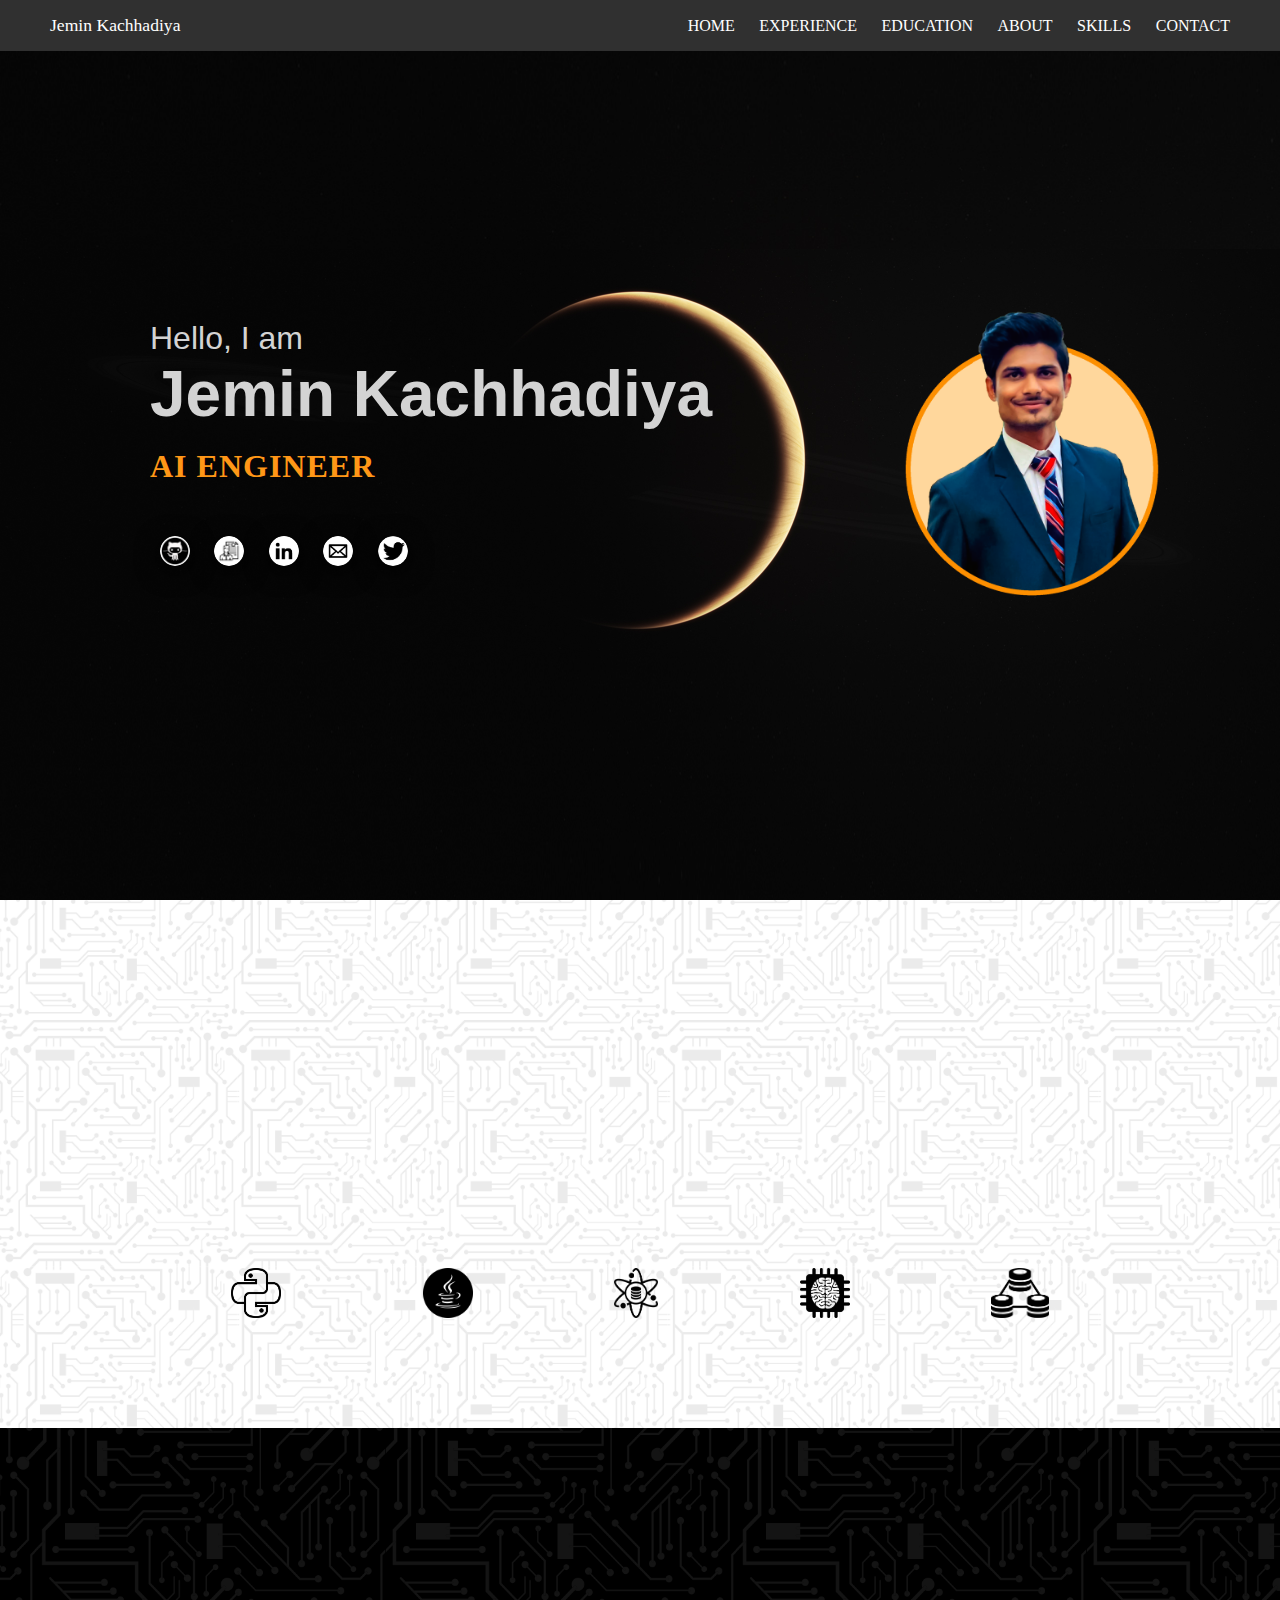
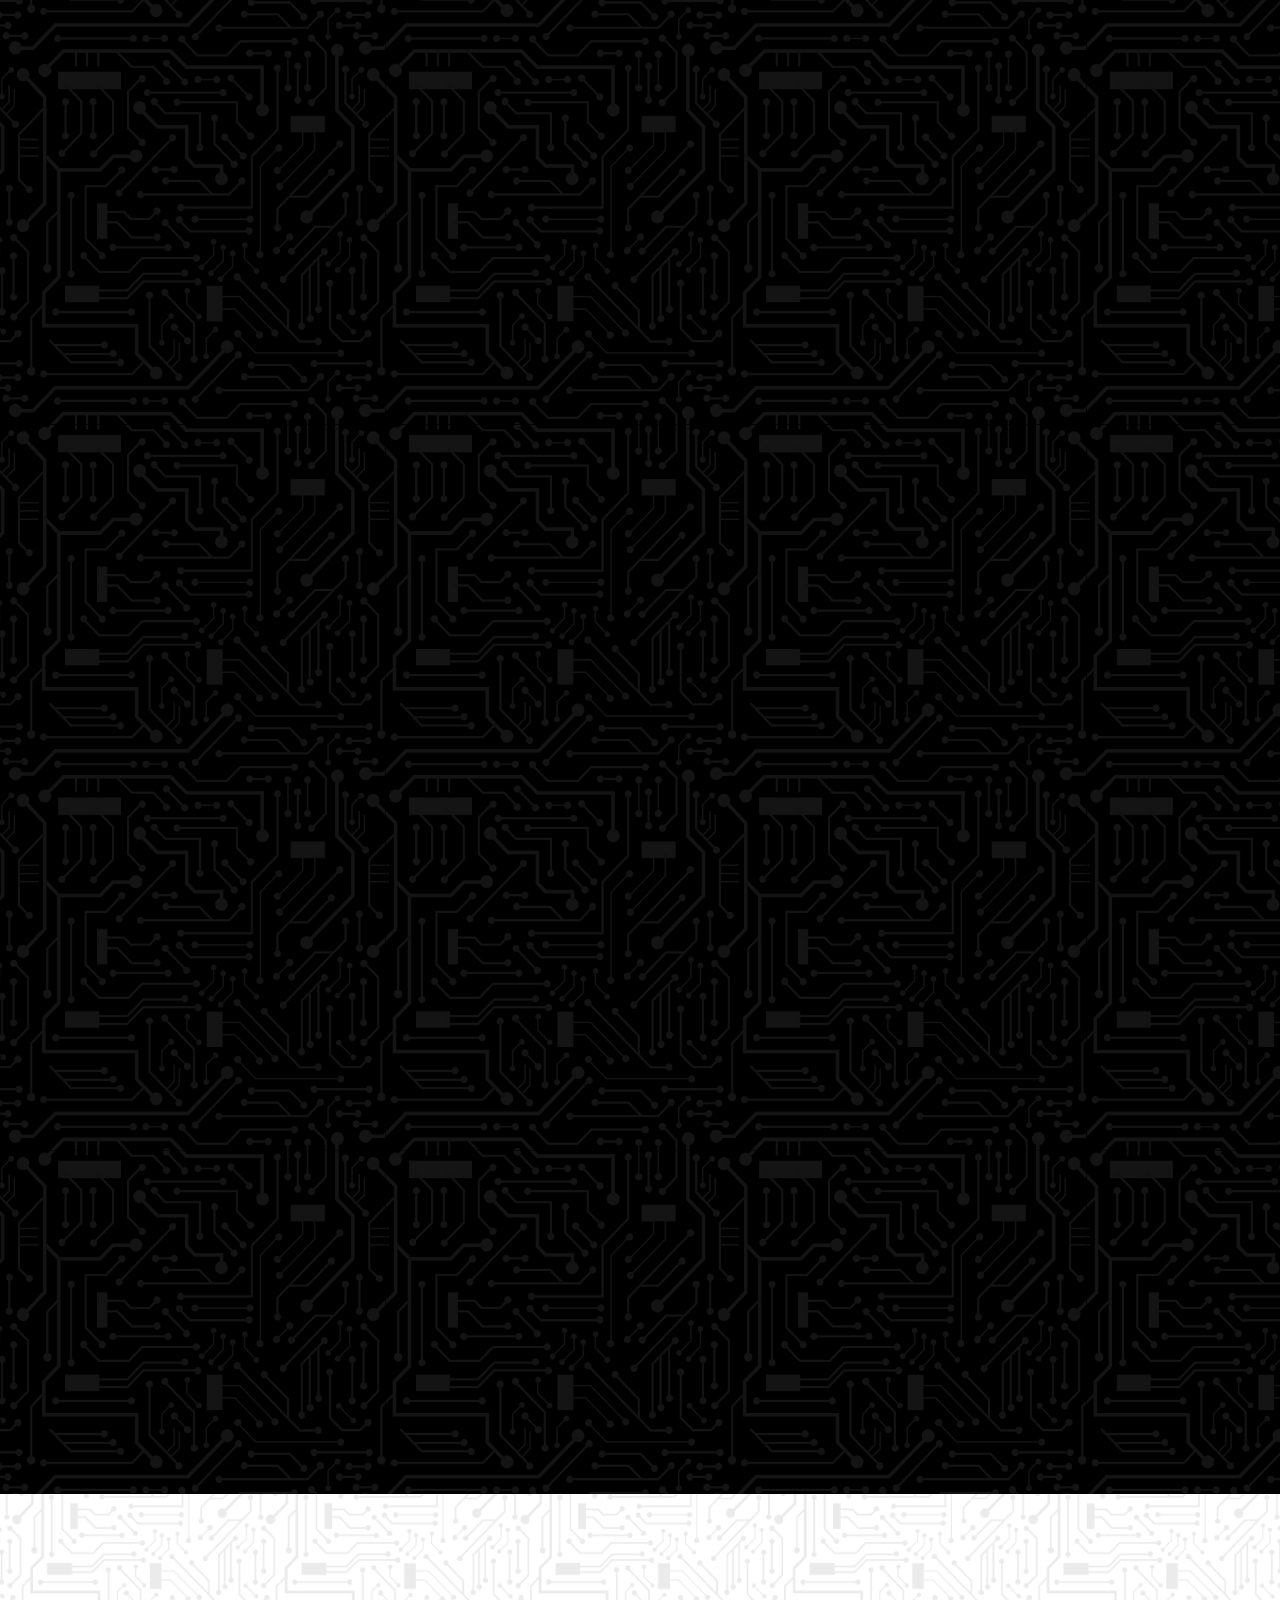
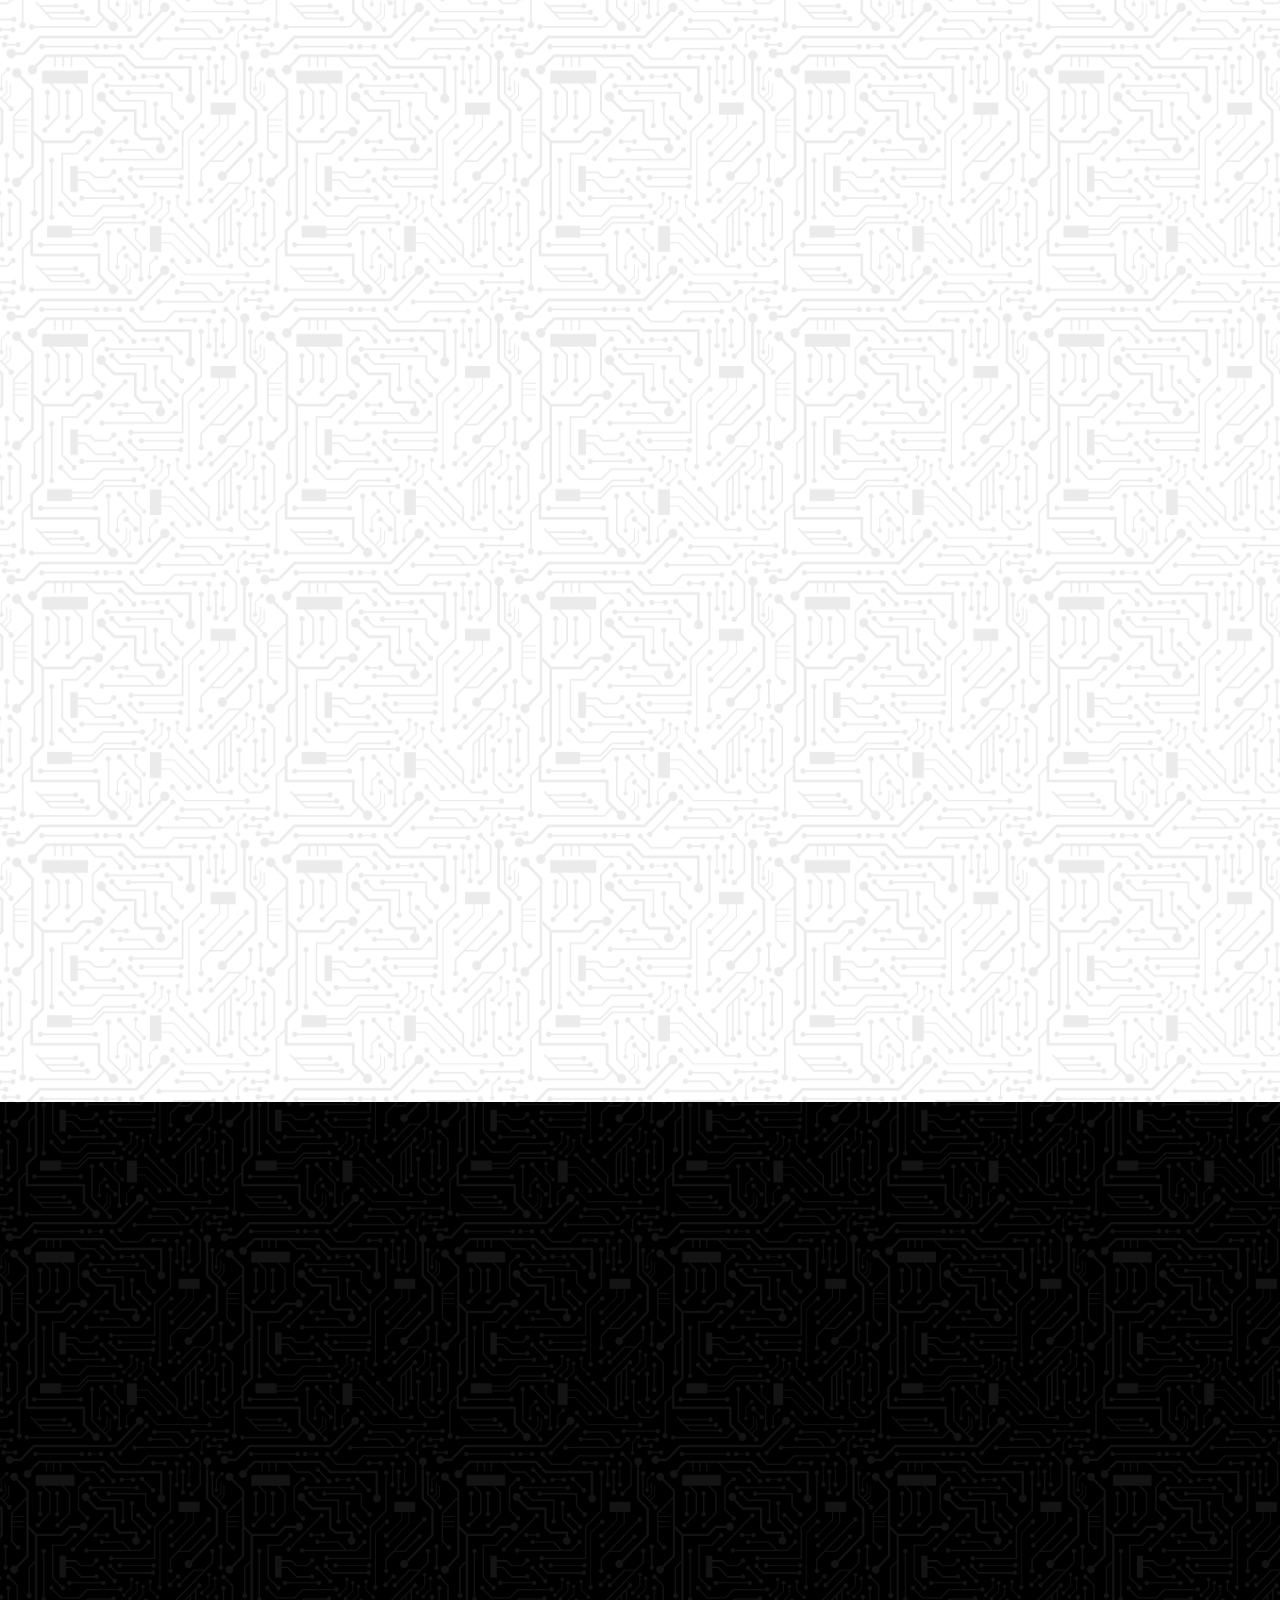
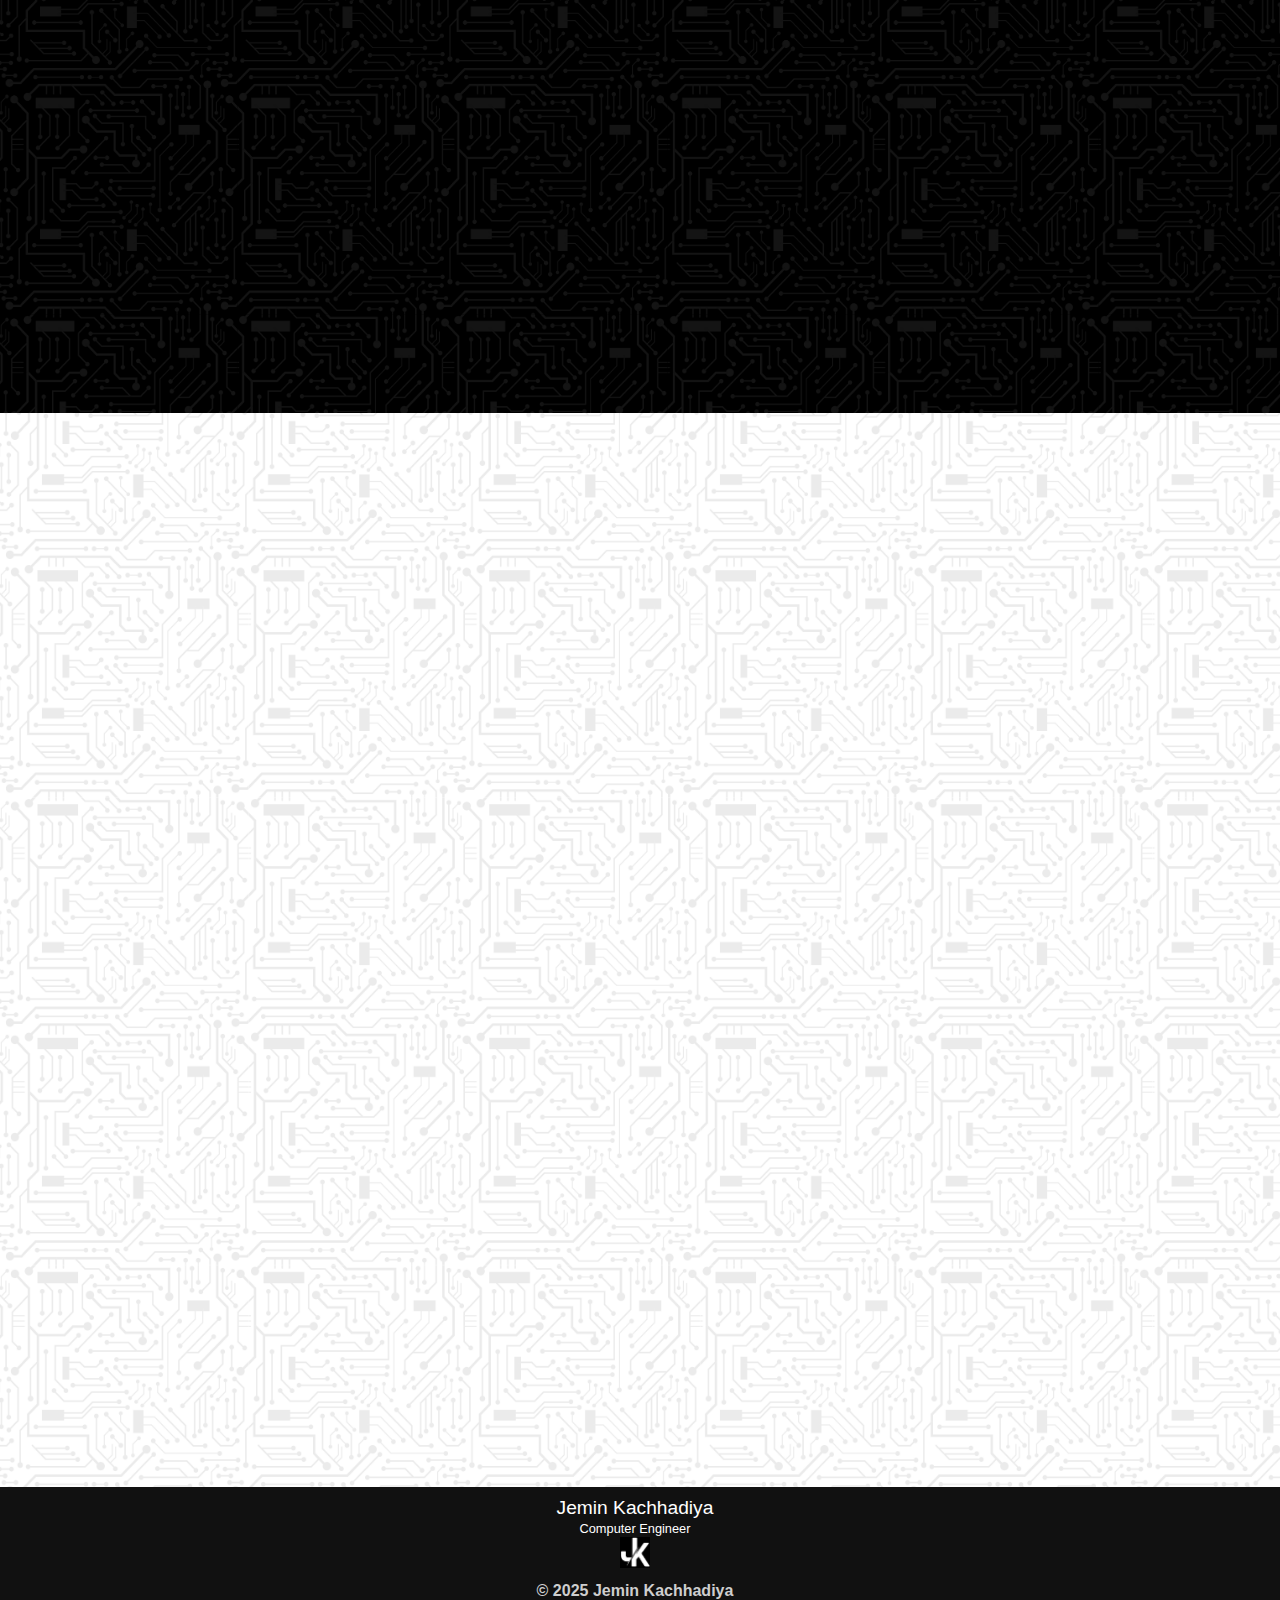
==== index.html @ 5614aa66 "copyright disclaimer" ====
<!DOCTYPE html>
<html>
    <head>
        <meta charset = "utf-8">
        <meta name = "viewport" content = "width=device-width, initial-scale=1.0 ">
        <title>Jemin Kachhadiya</title>
        <link rel = "icon" href = "images/title-icon.png" type = "image/x-icon">
        <link rel = "stylesheet" type = "text/css" href = "style.css" media = "screen">
        <link rel = "stylesheet" href = "https://cdnjs.cloudflare.com/ajax/libs/font-awesome/5.15.2/css/all.min.css">
    </head>

    <body>

        <div class = "scrollToTop-btn">
            <i class = "fas fa-angle-up"></i>
        </div>

        <header>
            <!-- NAVIGATION BAR -->
            <a href = "#" class = "brand" style="color:rgb(255, 255, 255);">Jemin Kachhadiya</a>
            <div class = "menu-btn"></div>
            <div class = "navigation">
                <a href = "#main">Home</a>
                <a href = "Pages/jobex.html">Experience</a>
                <a href = "#education">Education</a>
                <a href = "#about">About</a>
                <a href = "#skills">Skills</a>
<!--                <a href = "#projects">Projects</a>-->
                <a href = "#contact">Contact</a>
            </div>
        </header>

        <!-- HOME PAGE -->
        <section class = "main" id = "main">
            <div class = "content">
                <div class = "columns-col-left">
                    <h2>Hello, I am<br><span>Jemin Kachhadiya</span></h2>

                    <div class = "animated-text">
                        <!-- <link rel="stylesheet" href="https://fonts.googleapis.com/css?family=Asap"> -->
                        <h3>AI Engineer</h3>
                        <h3>Systems Engineer</h3>
                        <h3>Data Scientists</h3>
                    </div>

                    <div class = "media-icons">
                        <a href = "https://github.com/jeminkachhadiya" target = "_blank">
                            <img src = "images/github-icon.png" class="icon">
                            <div class = "overlay">
                                <a href = "#" class = "icon" title="GitHub Profile">
                                </a>
                            </div>
                        </a>
                        <a href = "Jemin_Kachhadiya_Resume.pdf" target = "_blank">
                            <img src = "images/resume-icon.jpg" class="icon">
                            <div class = "overlay">
                                <a href = "#" class = "icon" title="Resume">
                                </a>
                            </div>
                        </a>
                        <a href = "https://www.linkedin.com/in/jemin-kachhadiya-087212143/" target = "_blank">
                            <img src = "images/linkedin-icon.png" class="icon">
                            <div class = "overlay">
                                <a href = "#" class = "icon" title="linkedin Profile">
                                </a>
                            </div>
                        </a>
                        <a href = "mailto: jemin.b.kachhadiya@gmail.com" target = "_blank">
                            <img src = "images/mail-icon.png" class="icon">
                            <div class = "overlay">
                                <a href = "#" class = "icon" title="Email">
                                </a>
                            </div>
                        </a>
                        <a href = "https://twitter.com/Jk_spectre" target = "_blank">
                            <img src = "images/twitter-icon.png" class="icon">
                            <div class = "overlay">
                                <a href = "#" class = "icon" title="Twitter">
                                </a>
                            </div>
                        </a>
                    </div>
                </div>

                <div class = "columns-col-right">
                    <img src = "images/Jemin.png" class = "portfolio-image">
                </div>
            </div>
        </section>


        <!-- ABOUT PAGE -->
        <section class = "about" id = "about">
            <div class = "title reveal">
                <h2 class = "section-title">About Me</h2>
            </div>
            <div class = "content reveal">
                <h2 class = "content-title">Hey There! I am Jemin Kachhadiya</h2>
                <p>
                    Innovative Automation / AI Engineer and Data Scientist specializing in AI-powered solutions. Expert in computer vision, deep learning, and data-driven automation. Proven track record of optimizing processes, reducing manual efforts by 95%, and improving GPU efficiency by 15%. Passionate about leveraging cutting-edge AI to solve real-world challenges across industries.
                </p>
            </div>
            <div class = "icons-pane">
                <img src = "images/python-icon.png">
                <img src = "images/java-icon.png">
                <img src = "images/datascience-icon.png">
                <img src = "images/ml-icon.png">
                <img src = "images/bigdata-icon.png">
            </div>
        </section>

        <!-- EXPERIENCE PAGE -->
        <section class = "experience" id = "experience">
            <div class = "title reveal">
                <h2 class = "section-title">Experience</h2>
            </div>
            <div class = "content">
                <div class = "card reveal">
                    <div class = "title">
                        <a href = "https://crysalisbio.com/" target = "_blank">
                            <div class = "card-icon">
                                <img src = "images/Crysalis.jpg" class = "icon">
                            </div>
                        </a>
                        <div class = "text">
                            <h3>Crysalis Biosciences</h3>
                            <br>
                            <h4>Automation and AI Engineer</h4>
                            <h5>Mar 2024 - Present | Full-time</h5>
                        </div>
                    </div>
                    <div class = "info">
                        <p><br>
                            <h4>Description:<br></h4>
                            - Designed and implemented a real-time data pipeline, improving production data accuracy and reducing downtime by 30%.
                            <br>- Reduced $110K Ethanol loadout project to $50K, cutting manual effort by 95% via in-house solutions.
                            <br>- Implemented IT ecosystem and AI tools, slashing manual tasks by 70% and boosting overall productivity.
                            <br>- Created 5+ dashboards for real-time monitoring, improving data accessibility and decision-making speed.
                            <br>- Led $80K Workbench project, integrating Siemens PCS 7/HPLC data for enhanced decision-making.
                        </p>
                    </div>
                </div>
                <div class = "card reveal">
                    <div class = "title">
                        <a href = "https://realsoft.uz/" target = "_blank">
                            <div class = "card-icon">
                                <img src = "images/Realsoft.jpeg" class = "icon">
                            </div>
                        </a>
                        <div class = "text">
                            <h3>Realsoft Technology</h3>
                            <br>
                            <h4>Data Analyst</h4>
                            <h5>Jan 2024 - Mar 2024 | Part-time Contract</h5>
                        </div>
                    </div>
                    <div class = "info">
                        <p><br>
                            <h4>Description:<br></h4>
                            - Analyzed health records with SAS, improving patient outcome predictions by 15%.
                            <br>- Created PowerBI dashboards, reducing wait times 20% and optimizing resources.
                        </p>
                    </div>
                </div>
                <div class = "card reveal">
                  <div class = "title">
                      <a href = "https://www.columbusstate.edu/" target = "_blank">
                          <div class = "card-icon">
                              <img src = "images/CSU_logo_2.png" class = "icon">
                          </div>
                      </a>
                      <div class = "text">
                          <h3>Columbus State University</h3>
                          <br>
                          <h4>Graduate Research Assistant</h4>
                          <h5>Sep 2022 - Dec 2023 | Part-time</h5>
                      </div>
                  </div>
                  <div class = "info">
                      <p><br>
                            <h4>Description:<br></h4>
                            - Developed advanced video surveillance for US Army, reducing human monitoring by 80%.
                            <br>- Trained high-performance computer vision model, achieving 0.84 mAP score on NVIDIA Jetson.
                            <br>- Optimized GPU efficiency by 15%, engineered real-time API for Oracle database integration.
                      </p>
                  </div>
              </div>
                <div class = "card reveal">
                    <div class = "title">
                        <a href = "https://www.amazon.in/artemist" target = "_blank">
                            <div class = "card-icon">
                                <img src = "images/artemist-luxurin-logo.png" class = "icon">
                            </div>
                        </a>
                        <div class = "text">
                            <h3>Artemist Enterprise</h3>
                            <br>
                            <h4>Founder</h4>
                            <h5>Oct 2020</h5>
                        </div>
                    </div>
                    <div class = "info">
                      <style>
                      a:link, a:visited {
                        color: black;
                      }
                      </style>
                        <p><br>
                            <h4>Description:<br></h4>
                            - Built an e-commerce business selling goods on Amazon, Flipkart (Walmart), and Meesho, achieving annual revenue of 2.5 Crore ₹ (INR).
                            <br>- Led all operations, including finance, and managed a team of 8 employees.<br>
                            - Established two brands:<br> 1. <a href = "https://www.amazon.in/artemist" target = "_blank">ARTEMIST</a><br>
                             2. <a href = "https://www.amazon.in/luxurin" target = "_blank">LUXURIN</a><br>
                        </p>
                    </div>
                </div>
                <div class = "card reveal">
                    <div class = "title">
                        <a href = "https://www.accenture.com/us-en" target="_blank">
                            <div class = "card-icon">
                                <img src = "images/Accenture-logo.png" class = "icon">
                            </div>
                        </a>
                        <div class = "text">
                            <h3>Accenture</h3>
                            <br>
                            <h4>Application Development Associate</h4>
                            <h5>Nov 2020 - Jun 2022 | Full-time</h5>
                        </div>
                    </div>
                    <div class = "info">
                        <p>
                            <br>
                            <h4>Description:<br></h4>
                            - Implemented DevOps methodologies, automating data retrieval and validation for efficient CI/CD pipelines.
                            <br>- Led large-scale AWS data management, collaborating with Goldman Sachs on financial data visualization.
                            <br>- Developed NLP models and automation tools, saving 100+ hours weekly and enhancing decision-making processes.
                        </p>
                    </div>
                </div>
                <div class = "see-more reveal">
                    <a href = "Pages/jobex.html"><div class = "btn">More info</div></a>
                </div>
            </div>
        </section>


        <!-- SKILLS PAGE -->
        <section class = "skills" id = "skills">
            <div class = "title reveal">
                <h2 class = "section-title">My Skills</h2>
            </div>
            <div class = "content">
                <div class = "card reveal">
                    <div class = "content-header"><h2>Programming</h2></div>
                    <div class = "content-col"><span>Python</span></div>
                    <div class = "content-col"><span>R</span></div>
                    <div class = "content-col"><span>SAS</span></div>
                    <div class = "content-col"><span>Java Script</span></div>
                    <div class = "content-col"><span>MySQL</span></div>
                    <div class = "content-col"><span>Flask</span></div>
                    <div class = "content-col"><span>MATLAB</span></div>
                    <div class = "content-col"><span>Pytorch</span></div>
                    <div class = "content-col"><span>Hadoop</span></div>
                    <div class = "content-col"><span>Git</span></div>
                </div>
                <div class = "card reveal">
                    <div class = "content-header"><h2>Data Science</h2></div>
                    <div class = "content-col"><span>Statistics</span></div>
                    <div class = "content-col"><span>Machine Learning</span></div>
                    <div class = "content-col"><span>Time Series Analysis</span></div>
                    <div class = "content-col"><span>Scikit Learn</span></div>
                    <div class = "content-col"><span>Tableau</span></div>
                    <div class = "content-col"><span>Seaborn</span></div>
                    <div class = "content-col"><span>ggplot2</span></div>
                    <div class = "content-col"><span>YOLO</span></div>
                    <div class = "content-col"><span>NLTK</span></div>
                    <div class = "content-col"><span>OpenCV</span></div>
                    <div class = "content-col"><span>Keras</span></div>
                </div>
                <div class = "card reveal">
                    <div class = "content-header"><h2>Tools</h2></div>
                    <div class = "content-col"><span>Cursor</span></div>
                    <div class = "content-col"><span>RStudio</span></div>
                    <div class = "content-col"><span>VS Code</span></div>
                    <div class = "content-col"><span>Jupyter</span></div>
                    <div class = "content-col"><span>Tableau</span></div>
                    <div class = "content-col"><span>DBeaver</span></div>
                    <div class = "content-col"><span>Hue</span></div>
                    <div class = "content-col"><span>Jira</span></div>
                    <div class = "content-col"><span>Jenkins</span></div>
                </div>
                <div class = "card reveal">
                    <div class = "content-header"><h2>Big Data</h2></div>
                    <div class = "content-col"><span>Apache Spark</span></div>
                    <div class = "content-col"><span>Impala</span></div>
                    <div class = "content-col"><span>Hive</span></div>
                    <div class = "content-col"><span>MapReduce</span></div>
                    <div class = "content-col"><span>Presto</span></div>
                    <div class = "content-col"><span>Amazon Athena</span></div>
                    <div class = "content-col"><span>SAP HANA</span></div>
                    <div class = "content-col"><span>Oracle</span></div>
                </div>
            </div>
        </section>

                <!-- EDUCATION PAGE -->
                <section class = "education" id = "education">
                    <div class = "title reveal">
                        <h2 class = "section-title">Education</h2>
                    </div>
                    <div>
                        <div class = "school reveal">
                            <div class = "content">
                                <a href = "https://www.columbusstate.edu/" target = "_blank">
                                    <div class = "school-icon">
                                        <img src = "images/CSU_logo.png">
                                    </div>
                                </a>
                                <div class = "details">
                                    <h2>Masters in Computer Science (AI & ML)</h2>
                                    <span>Courses: Machine Learning, Data Visualization, Modeling and Simulation, Intelligent System</span>
                                    <span><br>Start: August, 2022</span>
                                    <span><br>End: December, 2023</span>
                                </div>
                                <div class = "achievements">
                                    <div class = "bar">
                                        <div class = "info">
                                            <span>GPA</span>
                                            <span>4.0/4.0</span>
                                        </div>
                                        <div class = "line utd"></div>
                                    </div>
                                    <div>
                                        <h5>Graduate Research Assistant (Computer Vision)</h5>
                                    </div>
                                </div>
                            </div>
                        </div>
                        <div class = "school reveal">
                            <div class = "content">
                                <a href = "http://ldce.ac.in/" target = "_blank">
                                    <div class = "school-icon">
                                        <img src = "images/LDCE_logo.png">
                                    </div>
                                </a>
                                <div class = "details">
                                    <h2>Bachelors in Electronics & Communication Engineering</h2>
                                    <span>Courses: Image Processing, Programming, Logic Design, Computer Networks, Digital Communication </span>
                                    <span><br>Start: August, 2016</span>
                                    <span><br>End: May, 2020</span>
                                </div>
                                <div class = "achievements">
                                    <div class = "bar">
                                        <div class = "info">
                                            <span>GPA</span>
                                            <span>8.38/10</span>
                                        </div>
                                        <div class = "line dtu"></div>
                                    </div>
                                    <div>
                                        <h5>Distinction with First Division</h5>
                                    </div>
                                </div>
                            </div>
                        </div>
                        </div>
                    </div>
                </section>
        

        <!-- PROJECTS PAGE -->
        <!-- <section class = "projects" id = "projects">
            <div class = "title reveal">
                <h2 class = "section-title">Projects</h2>
            </div>
            <div class = "content">
                <div class = "card reveal">
                    <div class = "card-icon">
                        <img src = "images/expense-tracker-icon.png", alt = "">
                    </div>
                    <div>
                        <h3>Expense Tracker System</h3>
                    </div>
                </div>
                <div class = "card reveal">
                    <div class = "card-icon">
                        <img src = "images/disaster-tweet-icon.png" alt = "">
                    </div>
                    <div>
                        <h3>Disaster tweet classification</h3>
                    </div>
                </div>
                <div class = "card reveal">
                    <div class = "card-icon">
                        <img src = "images/walmart-m5-icon.png" alt = "">
                    </div>
                    <div>
                        <h3>Walmart M5 forecasting</h3>
                    </div>
                </div>
                <div class = "card reveal">
                    <div class = "card-icon">
                        <img src = "images/market-segmentation-icon.png" alt = "">
                    </div>
                    <div>
                        <h3>Sales Market Segmentation</h3>
                    </div>
                </div>
            </div>
        </section> -->


        <!-- CONTACT PAGE -->
        <section class = "contact" id = "contact">
            <div class = "title reveal">
                <h2 class = "section-title">Contact Me</h2>
            </div>
            <div class = "content">
                <div class = "row reveal">
                    <a href = "mailto: jemin.b.kachhadiya@gmail.com" target = "_blank">
                        <div class = "card">
                            <div class = "contact-icon">
                                <img src = "images/email-icon.jpg">
                            </div>
                            <div class = "info">
                                <h3>Email Address</h3>
                                <span>jemin.b.kachhadiya@gmail.com</span>
                            </div>
                        </div>
                    </a>
                    <a href = "http://jeminkachhadiya.com/">
                        <div class = "card">
                            <div class = "contact-icon">
                                <img src = "images/website-icon.png">
                            </div>
                            <div class = "info">
                                <h3>Website</h3>
                                <span>www.jeminkachhadiya.com</span>
                            </div>
                        </div>
                    </a>
                    <a href = "https://www.linkedin.com/in/jemin-kachhadiya-087212143/">
                        <div class = "card">
                            <div class = "contact-icon">
                                <img src = "images/linkedin-icon.png">
                            </div>
                            <div class = "info">
                                <h3>LinkedIn</h3>
                                <span>Jemin Kachhadiya</span>
                            </div>
                        </div>
                    </a>
                </div>

                <div class = "row reveal">
                    <div class = "contact-form">
                        <h3>Send Message</h3>
                        <form>
                            <div class = "input-box">
                                <input type = "text" name = "Name" value = "" placeholder = "Name" required>
                            </div>
                            <div class = "input-box">
                                <input type = "text" name = "Email" value = "" placeholder = "Email" required>
                            </div>
                            <div class = "input-box">
                                <textarea name = "Message" rows = "8" cols = "80" placeholder = "Message"></textarea>
                            </div>
                            <div class = "button">
                                <button type = "submit" class = "btn">Send</button>
                            </div>
                            <input type="hidden" name="_captcha" value="false">
                            <input type="hidden" name="_next" value="http://jeminkachhadiya.com/Pages/thanks.html">
                        </form>
                    </div>
                </div>
            </div>
        </section>


        <footer class = "footer">
            <div class = "content">
                <h2>Jemin Kachhadiya</h2>
                <span>Computer Engineer<br></span>
            </div>
            <div class ="footer-icon">
                <img src = "images/title-icon.png">
            </div>
            <div class = "content">
                <strong>© 2025 Jemin Kachhadiya</strong>
            </div>
        </footer>

        <script src="script.js" charset="utf-8"></script>
    </body>
</html>
---- style.css ----
*{
    margin: 0;
    padding: 0;
    box-sizing: border-box;
    font-family: 'Arial';
    scroll-behavior: smooth;
}

section{
    min-height: 100vhf;
    padding: 100px 100px;
}

.main {
    position: relative;
    width: 100%;
    min-height: 100vh;
    display: flex;
    align-items: center;
    background: url(images/bkg1.png) no-repeat;
    background-size: cover;
    background-position: center;
}

.main .content {
    position: relative;
    width: 100%;
    display: flex;
    justify-content: space-around;
    align-items: center;
    flex-direction: row;
    padding: 0 50px;
}

.main .content .columns-col-left {
    flex: 1;
    padding-right: 50px;
}

.main .content .columns-col-right {
    position: relative;
    width: 20%;
    display: flex;
    justify-content: center;
    align-items: center;
}

.main .content .columns-col-right .portfolio-image {
    width: 300px;
    height: 300px;
    border-radius: 50%;
    object-fit: cover;
}

@media (max-width: 1020px) {
    .main .content {
        flex-direction: column;
        padding: 50px 25px;
    }
    
    .main .content .columns-col-left {
        padding-right: 0;
        margin-bottom: 50px;
    }
    
    .main .content .columns-col-right {
        width: 100%;
        margin-top: 30px;
    }
    
    .main .content .columns-col-right .portfolio-image {
        position: relative;
        width: 250px;
        height: 250px;
    }
}

.main .content h2{
    color: #d3d3d3;
    font-size: 2em;
    font-weight: 500;
}

.main .content h2 span{
    font-size: 2em;
    font-weight: 600;
}

.animated-text{
    position: relative;
    height: 70px;
    overflow: hidden;
}

.animated-text h3{
    color:#ff9717;
    font-size: 2em;
    font-weight: 800;
    line-height: 70px;
    letter-spacing: 1px;
    text-transform: uppercase;
    font-family: 'Arial Light';
}

.animated-text h3:nth-child(1){
    animation: text-move 10s 1s;
    animation-iteration-count: infinite;
}

@keyframes text-move{
    0%{margin-top: 0;}
    25%{margin-top: -70px;}
    50%{margin-top: -140px;}
    75%{margin-top: -70px;}
    100%{margin-top: 0;}
}

.media-icons{
    position: relative;
    margin-top: 25px;
    bottom: 0;
}

.media-icons a{
    color: inherit;
    text-decoration: none;
}

.overlay {
    position: absolute;
    transition: .3s ease;
}

.icon{
    width: 30px;
    position: relative;
    margin: 10px;
    background: black;
    border-radius: 50%;
    box-shadow: 0 5px 25px rgb(0, 0, 0);
}

header{
    z-index: 999;
    position: fixed;
    background: #303030;
    top: 0;
    left: 0;
    width: 100%;
    padding: 15px 50px;
    display: flex;
    justify-content: space-between;
    align-items: center;
    transition: 0.5s ease;
}

header.responsive_header{
    background:#111;
    padding: 15px 25px;
}

header .brand{
    font-size: 1.1em;
    font-weight: 400;
    font-family: "Arial Light";
    color: #fff;
    text-decoration: none;
}

header .navigation{
    position: relative;
}

header .navigation a{
    color: #fff;
    text-transform: uppercase;
    text-decoration: none;
    font-family: "Arial Light";
    margin-left: 20px;
    margin-top: auto;
}

header .navigation a:hover{
    color: #ffad34;
}

body{
    min-height: 110vh;
}

.title{
    width: 100%;
    display: flex;
    justify-content: center;
    align-items: center;
    flex-direction: column;
}

.section-title{
    font-size: 2em;
    font-weight: 800;
    text-transform: uppercase;
    position: relative;
    color: #e57700;
    margin-bottom: 60px;
}

.section-title:before{
    content: '';
    position: absolute;
    top: 40px;
    left: 50%;
    width: 200px;
    height: 4px;
    background: #FFD580;
    transform: translateX(-50%);
}

.about{
    background: url(images/bkg2.png) no-repeat;
    background-size: cover;
}

.about .content{
    position: relative;
    width: 100%;
    display: flex;
    margin-top: 20px;
    margin-bottom: 20px;
    flex-direction: column;
    text-align: center;
}

.about .content .content-title{
    position: relative;
    font-size: 2em;
    font-weight: 600;
    margin-bottom: 20px;
}

.about .icons-pane{
    margin-top: 30px;
    display: flex;
    width: 100%;
    justify-content: space-evenly;
}

.about .icons-pane img{
    max-height: 50px;
    height: auto;
    margin: 10px;
}

.education{
    background: url("images/bkg3.png") no-repeat;
    background-size: cover;
    color: #fff;
    width: 100%;
}

.education .school .content{
    background: #111;
    box-shadow: 0 5px 25px rgb(0, 0, 0);
    display: flex;
    justify-content: space-evenly;
    flex-direction: row;
    flex-wrap: wrap;
    width: 100%;
    flex-direction: row;
    align-items: center;
    border-radius: 10px;
    padding: 20px;
    transition: 0.2s ease;
}

.education .school .content:hover{
    background: rgb(25, 25, 25);
}

.education .school .content:hover .school-icon{
    transform: scale(1.2);
}

.education .school{
    margin-top: 50px;
}

.education .school .content .school-icon{
    margin: 10px;
    transition: 0.5s ease;
}

.education .school .content .school-icon img{
    width: 100px;
    max-width: 200px;
}

.education .content .details{
    margin: 10px;
    text-align: center;
    min-width: 50%;
}

.education .content .achievements{
    font-size: 18px;
    margin: 10px;
    text-align: center;
    justify-content: center;
}

.education .bar{
    margin-bottom: 12px;
    padding: 10px;
}

.education .bar .info{
    display: flex;
    align-items: center;
    justify-content: space-between;
}

.education .bar .line{
    position: relative;
    width: 100%;
    height: 15px;
    background: #fff;
    border-radius: 5px;
}

.education .bar .line:before{
    content: '';
    position: absolute;
    height: 100%;
    top: 0;
    left: 0;
    border-radius: 2px;
}

.education .bar .utd:before{
    width: 95%;
    background: #00cc66;
}

.education .bar .dtu:before{
    width: 81%;
    background: #00cc66;
}

.education .bar .ahlcon:before{
    width: 94.4%;
    background: #00cc66;
}

.experience{
    background: url("images/bkg3.png") no-repeat;
    background-size: cover;
}

.experience .content{
    display: flex;
    justify-content: center;
    flex-direction: row;
    flex-wrap: wrap;
    width: 100%;
    margin-top: 20px;
}

.experience .content .card{
    background: #cecece;
    width: 25%;
    height: auto;
    margin: 2%;
    padding: 2%;
    justify-content: center;
    flex-direction: column;
    box-shadow: 0 5px 25px rgba(1, 1, 1, 0.1);
    border-radius: 10px;
}

.experience .content .card .card-icon{
    display: flex;
    position: relative;
    width: auto;
    margin: 5px;
    justify-content: center;
}

.experience .content .card .icon{
    position: relative;
    justify-content: center;
    background: rgb(15, 17, 21);
    align-items: center;
    width: 80px;
    height: 80px;
    border-radius: 10px;
    transition: transform 0.5s ease;
}

.experience .content .card:hover .icon{
    transform: translateY(-15px);
}

.experience .content .card .info{
    margin-top: 10px;
    margin-bottom: 10px;
    padding-bottom: 10px;
}

.title p{
    font-size: 1.2em;
    width: 75%;
    font-family: 'Arial Light';
    font-weight: 500;
}

.experience .content .card h3{
    justify-content: center;
    text-align: center;
    font-size: 1.4em;
    margin-top: 10px;
}

.experience .content .see-more{
    position: relative;
    display: flex;
    width: 100%;
    justify-content: center;
}

.btn{
    background-color: #e57700;
    color: #fff;
    font-size: 1em;
    font-family: 'Arial Light';
    font-weight: 600;
    display: inline-block;
    padding: 10px 10px;
    letter-spacing: 1px;
    border-radius: 10px;
    transition: 0.5s ease;
    justify-content: center;
    cursor: pointer;
    text-transform: uppercase;
    font-size: 1em;
}

.btn:hover{
    background: #324ab2
}

.skills{
    background: url("images/bkg2.png") no-repeat;
    background-size: cover;
    color: #fff;
    width: 100%;
    position: relative;
    justify-content: space-between;
}

.skills .content{
    width: 100%;
    position: relative;
    display: flex;
    justify-content: space-evenly;
    flex-direction: row;
    flex-wrap: wrap;
    margin-top: 15px;
    text-align: center;
}

.skills .content .card{
    background: #111;
    box-shadow: 0 5px 25px rgb(0, 0, 0);
    margin: 20px;
    padding: 20px;
    width: 33%;
    border-radius: 10px;
    transition: 0.2s ease;
}

.skills .content .card:hover{
    background: rgb(25, 25, 25);
}

.skills .content .card .content-header{
    text-decoration: underline;
    text-transform: uppercase;
    margin-bottom: 20px;
}

.skills .content .card .content-col{
    margin-bottom: 10px;
    font-size: 1.2em;
    font-weight: 400;

}

.projects{
    background: url("images/bkg2.png") no-repeat;
    background-size: cover;
}

.projects .content{
    display: flex;
    justify-content: center;
    flex-direction: row;
    flex-wrap: wrap;
    margin-top: 20px;
    width: 100%;
}

.projects .content .card{
    background: #cecece;
    width: 33%;
    margin: 2%;
    padding: 2%;
    justify-content: center;
    flex-direction: column;
    box-shadow: 0 5px 25px rgba(1, 1, 1, 0.1);
    border-radius: 10px;
    cursor: pointer;
}

.projects .content .card .card-icon{
    position: relative;
    width: 100%;
    height: 200px;
    overflow: hidden;
    border-radius: 10px;
}

.projects .content .card .card-icon img{
    position: relative;
    width: 100%;
    height: 100%;
    object-fit: contain;
    border-radius: 10px;
    transition: 0.5s ease;
}

.projects .content .card .card-icon img:hover{
    transform: scale(1.2);
}

.projects .content .card:hover h3{
    color:#fff;
}

.projects .content .card:hover{
    background: #409fbf;
}


.projects .content .card h3{
    color: #303030;
    margin-top: 10px;
    text-align: center;
    justify-content: center;
    font-size: 1.2em;
    font-weight: 600;
    font-family: 'Arial Light';
    text-decoration: none;
    text-transform: uppercase;
}

.contact{
    background: url("images/bkg2.png") no-repeat;
    background-size: cover;
    color: #fff;
    width: 100%;
}

.contact .content{
    display: flex;
    justify-content: center;
    flex-wrap: wrap;
    flex-direction: column;
    margin-top: 20px;
}

.contact .content a{
    text-decoration: none;
    text-transform: none;
}

.contact .content .row{
    display: flex;
    justify-content: center;
    flex-wrap: wrap;
    flex-direction: row;
}

.contact .content .row .card{
    background: #111;
    box-shadow: 0 5px 25px rgb(0, 0, 0);
    color: #fff;
    width: 240px;
    margin: 20px;
    padding: 25px;
    display: flex;
    justify-content: center;
    align-items: center;
    flex-direction: column;
    border-radius: 10px;
}

.contact .content .row .card:hover .contact-icon{
    transform: translateY(-10px);
}

.contact .content .contact-icon{
    display: flex;
    justify-content: center;
    transition: transform 0.5s ease;
}

.contact .content .contact-icon img{
    width: 50px;
    height: 50px;
    margin-bottom: 5px;
    padding: 5%;
    overflow: hidden;
}

.contact .content .info h3{
    margin-top: 5px;
    margin-top: auto;
    font-size: 1.2em;
    font-weight: 600;
    text-align: center;
}

.contact .content .info span{
    font-size: 1em;
    font-weight: 500;
    text-align: center;
}

.contact-form{
    background: #111;
    box-shadow: 0 5px 25px rgb(0, 0, 0);
    color: #fff;
    max-width: 600px;
    margin-top: 50px;
    padding: 50px;
    border-radius: 10px;
    box-shadow: 0 5px 25px rgba(1, 1, 1, 0.1);
}

.contact-form h3{
    font-size: 1.6em;
    font-family: 'Arial Light';
    text-align: center;
    font-weight: 600;
    margin-bottom: 40px;
}

.contact-form .input-box{
    position: relative;
    width: 100%;
    margin-bottom: 20px;
}

.contact-form .input-box input,
.contact-form .input-box textarea{
    background: #111;
    color: #fff;
    width: 100%;
    padding: 10px;
    font-size: 1em;
    font-weight: 400;
    outline: none;
    border: 1px solid #fff;
    border-radius: 5px;
    resize: none;
}

.contact-form .button{
    align-items: center;
    justify-content: center;
    display: flex;
    width: 100%;
}

.footer{
    background: #111;
    color: #fff;
    text-align: center;
    padding-right: 10px;
}

.footer .content{
    padding-top: 10px;
}

.footer .content h2{
    font-size: 1.2em;
    font-weight: 400;
}

.footer .content span{
    font-size: 0.8em;
    margin-top: 20px;
}

.footer .content strong{
    bottom: 0;
    color: #cecece;
}

.footer .footer-icon{
    width: 100%;
}

.footer .footer-icon img{
    width: 30px;
}

.scrollToTop-btn{
    z-index: 999;
    position: fixed;
    background: #324ab2;
    color: #fff;
    width: 45px;
    height: 45px;
    right: 15px;
    bottom: 15px;
    font-size: 33;
    text-align: center;
    line-height: 45px;
    border-radius: 50%;
    cursor: pointer;
    pointer-events: none;
    opacity: 0;
    transition: all 0.3s ease;
}

.scrollToTop-btn.active{
    right: 20px;
    opacity: 1;
    pointer-events: auto;
}

.reveal{
    position: relative;
    transform: translateY(50px);
    opacity: 0;
    transition: all 1.5s ease;
}

.reveal.active{
    transform: translateY(0);
    opacity: 1;
}

@media (max-width: 1020px){
    section{
        padding: 25px;
    }

    header{
        padding: 15px 50px;
    }

    header.responsive_header{
        padding: 15px 25px;
    }

    header .navigation{
        position: relative;
        display: none;
    }

    header .navigation.active{
        z-index: 888;
        position: fixed;
        background: rgba(0, 0, 0);
        top: 0;
        right: 0;
        width: 240px;
        height: 100%;
        display: flex;
        justify-content: center;
        align-items: center;
        flex-direction: column;
        transition: 0.2s ease;
    }

    header .navigation.active a{
        margin: 5%;
        padding: 5%;
    }

    .menu-btn{
        position: absolute;
        background: url(images/menu-button.png)no-repeat;
        background-size: 25px;
        background-position: center;
        width: 40px;
        height: 40px;
        right: 0;
        margin: 0 20px;
        cursor: pointer;
        transition: 0.2s ease;
    }

    .menu-btn.active{
        z-index: 999;
        background: url(images/close-icon.png)no-repeat;
        background-size: 25px;
        background-position: center;
        transition: 0.2s ease;
    }

    .main .content{
        width: 100%;
        display: inline-block;
        padding: 0;
        align-items:center;
        justify-content: center;
        flex-direction: row;
    }

    .main .content h2 span{
        font-size: 1.5em;
        font-weight: 600;
    }

    .main .content .columns-col-right{
        justify-content: center;
        margin-top: 100px;
        width: 100%;
        margin-top: 30px;
    }

    .main .content .columns-col-left{
        position: relative;
        justify-content: center;
        text-align: center;
        width: 100%;
        color: #fff;
        font-size: 0.8em;
    }

    .main .content .columns-col-left .media-icons{
        margin-top: 10px;
    }

    .main .content .columns-col-left .media-icons .icon{
        padding: auto;
    }

    .animated-text{
        margin-top: 140px;
    }

    .about .icons-pane{
        display: flex;
        width: auto;
        position: relative;
        flex-direction: row;
    }

    .about .icons-pane img{
        position: relative;
        max-height: 50px;
        height: 30%;
        margin: 10px;
    }

    .education .school .content{
        flex-direction: column;
    }

    .education .school {
        flex-direction: column;
        justify-content: center;
        align-items: center;
        text-align: center;
        width: 100%;
    }

    .education .school .school-icon{
        justify-content: center;
    }

    .education .details{
        margin-top: 10px;
        margin-bottom: 10px;
    }

    .education .achievements{
        width: 40%;
    }

    .experience .content{
        flex-direction: column;
    }

    .experience .content .card{
        width: auto;
        height: auto;
    }

    .experience .content .card .title{
        display: flex;
        flex-direction: row-reverse;
        justify-content: space-between;
        text-align: center;
    }

    .experience .content .card .title h3{
        text-transform: uppercase;
        font-weight: 800;
        font-size: 1.2em;
    }

    .experience .content .card .icon{
        width: 60px;
        height: 60px;
    }

    .experience .content .card .title .text{
        width: 80%;
    }

    .skills .content{
        flex-direction: column;
    }

    .skills .content .card{
        width: auto;
        height: auto;
    }

    .projects .content{
        flex-direction: column;
    }

    .projects .content .card{
        width: auto;
        margin: 10px;
        padding: 10px;
    }
}
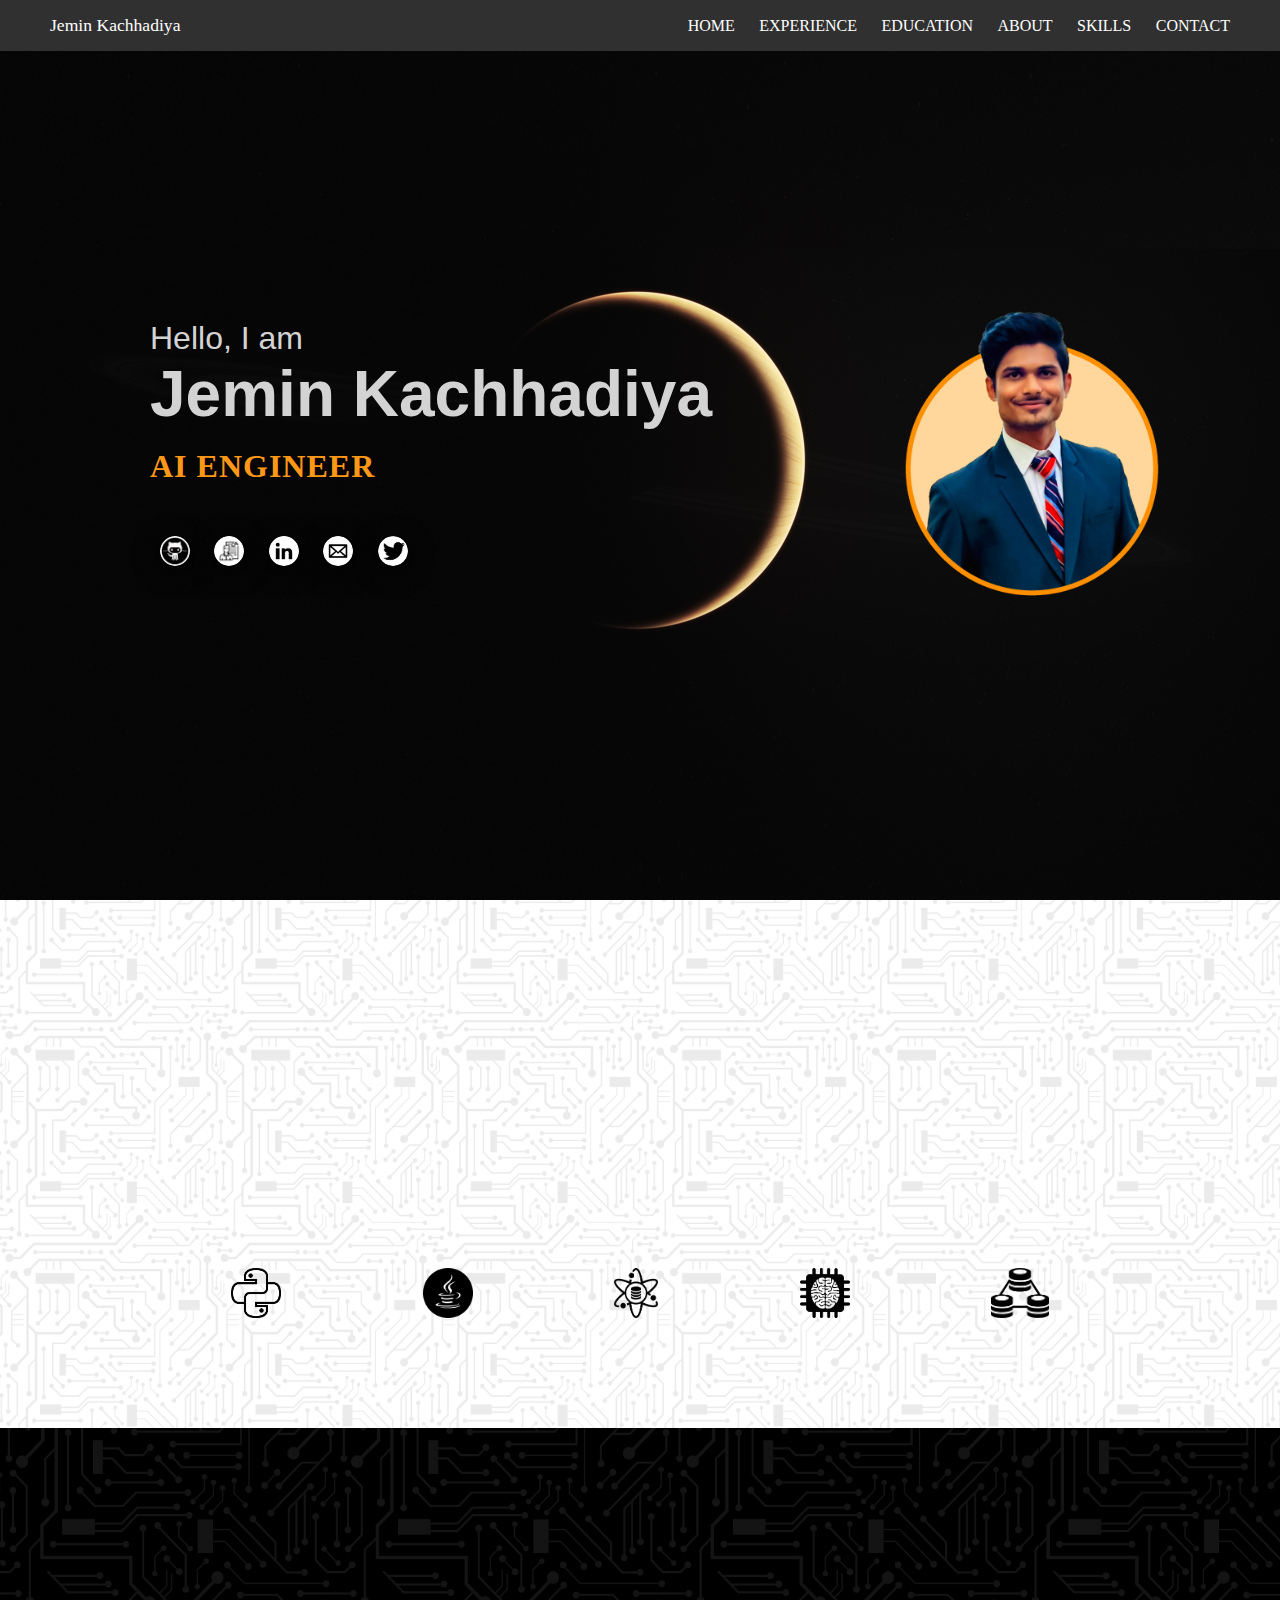
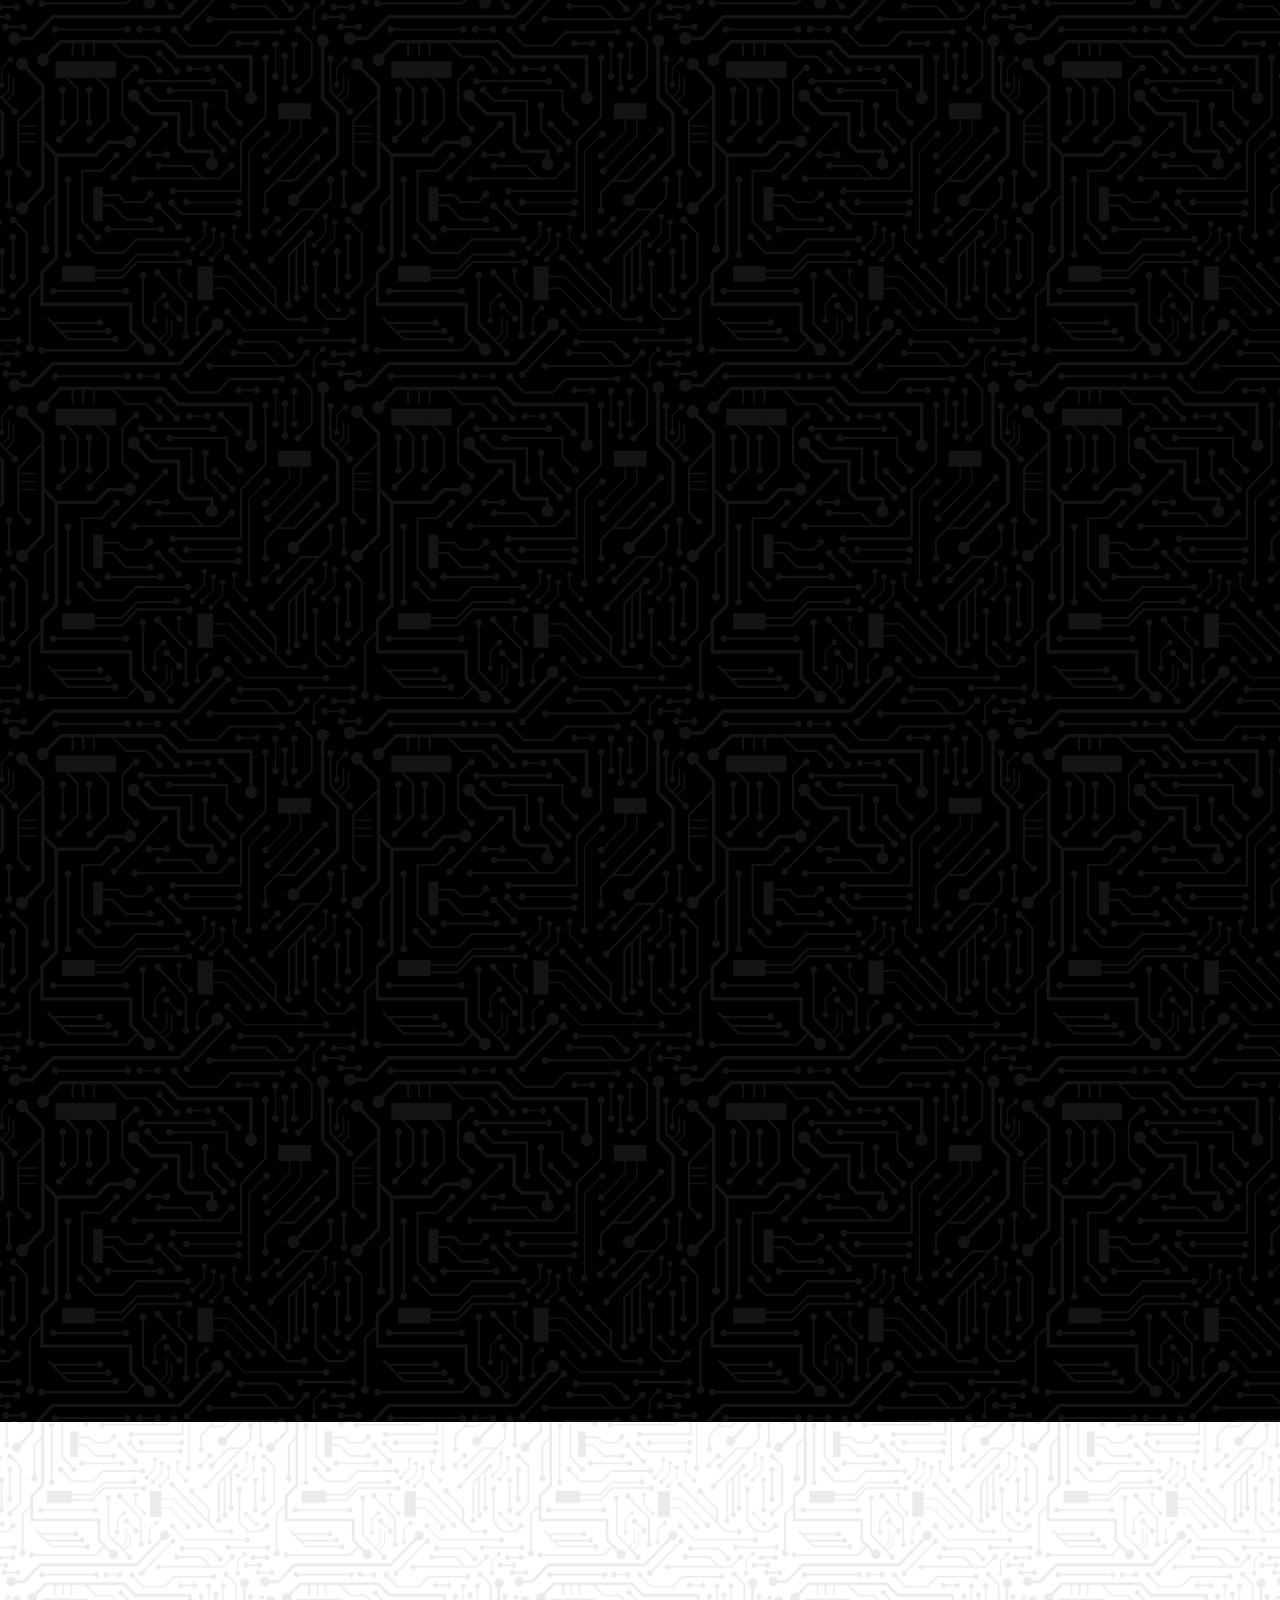
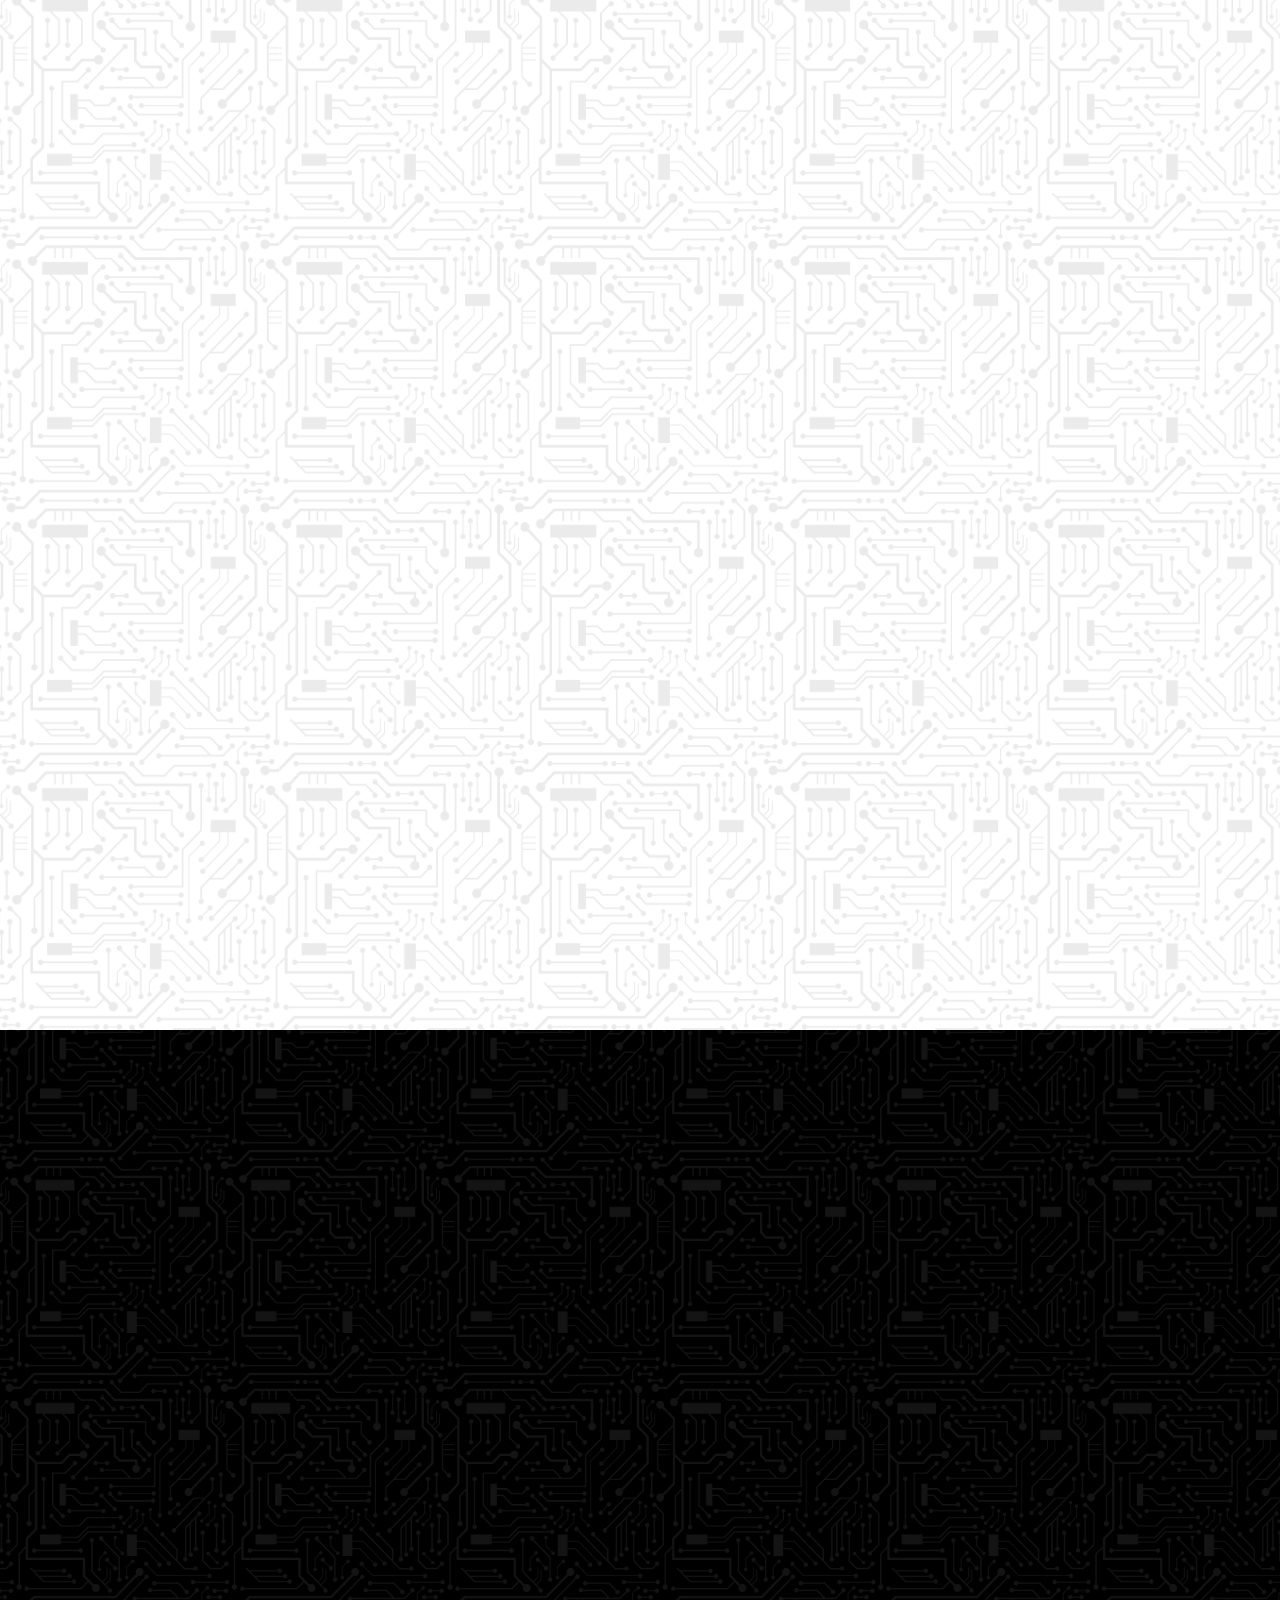
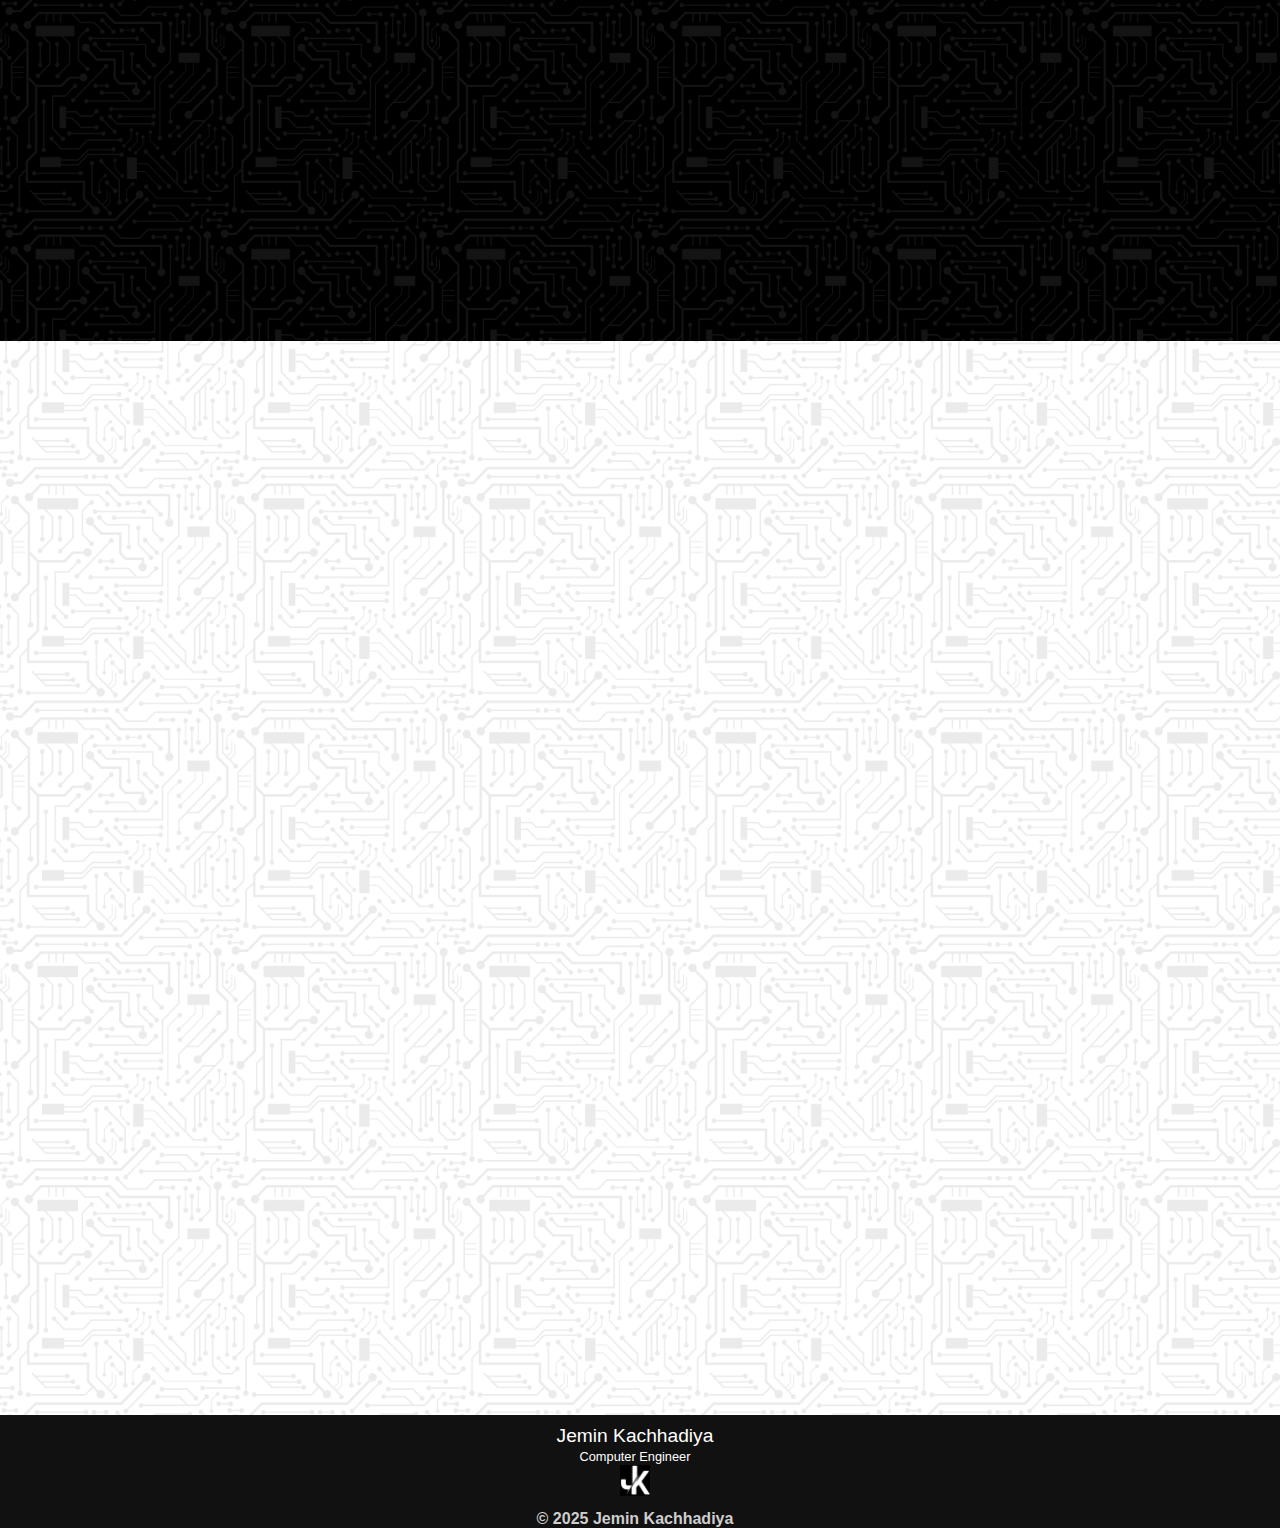
==== commit 7aea4794: "Description update" ====
--- a/index.html
+++ b/index.html
@@ -132,12 +132,10 @@
                     <div class = "info">
                         <p><br>
                             <h4>Description:<br></h4>
-                            - Designed and implemented a real-time data pipeline, improving production data accuracy and reducing downtime by 30%.
-                            <br>- Reduced $110K Ethanol loadout project to $50K, cutting manual effort by 95% via in-house solutions.
-                            <br>- Implemented IT ecosystem and AI tools, slashing manual tasks by 70% and boosting overall productivity.
-                            <br>- Created 5+ dashboards for real-time monitoring, improving data accessibility and decision-making speed.
-                            <br>- Led $80K Workbench project, integrating Siemens PCS 7/HPLC data for enhanced decision-making.
-                        </p>
+                            - Developed a real-time data pipeline, improving production accuracy and reducing downtime by 30%.
+                            <br>- Implemented IT ecosystem and AI tools, automating tasks by 70% and cutting manual effort by 95% in specific projects, such as reducing a $110K ethanol loadout project to $50K.
+                            <br>- Led projects like the $80K Workbench integration and created multiple reports, enhancing data accessibility and decision-making capabilities.
+                            </p>
                     </div>
                 </div>
                 <div class = "card reveal">
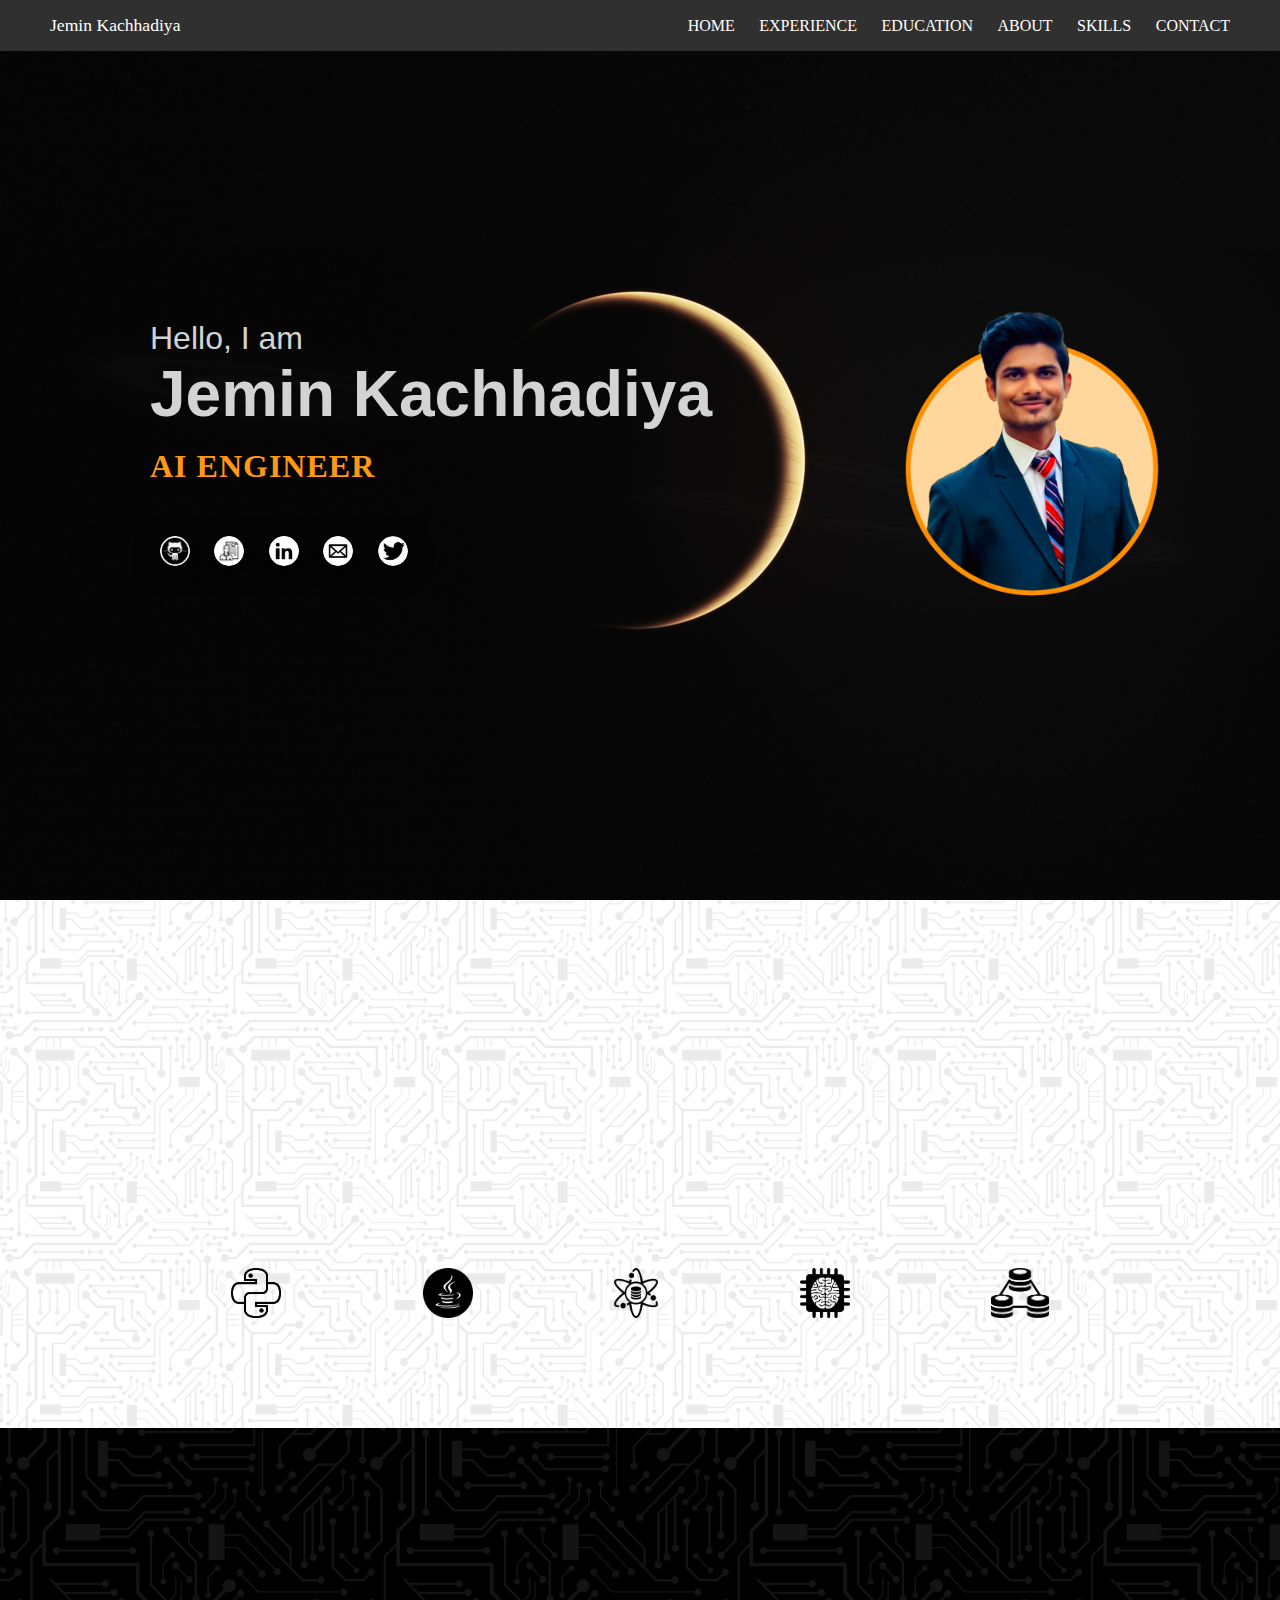
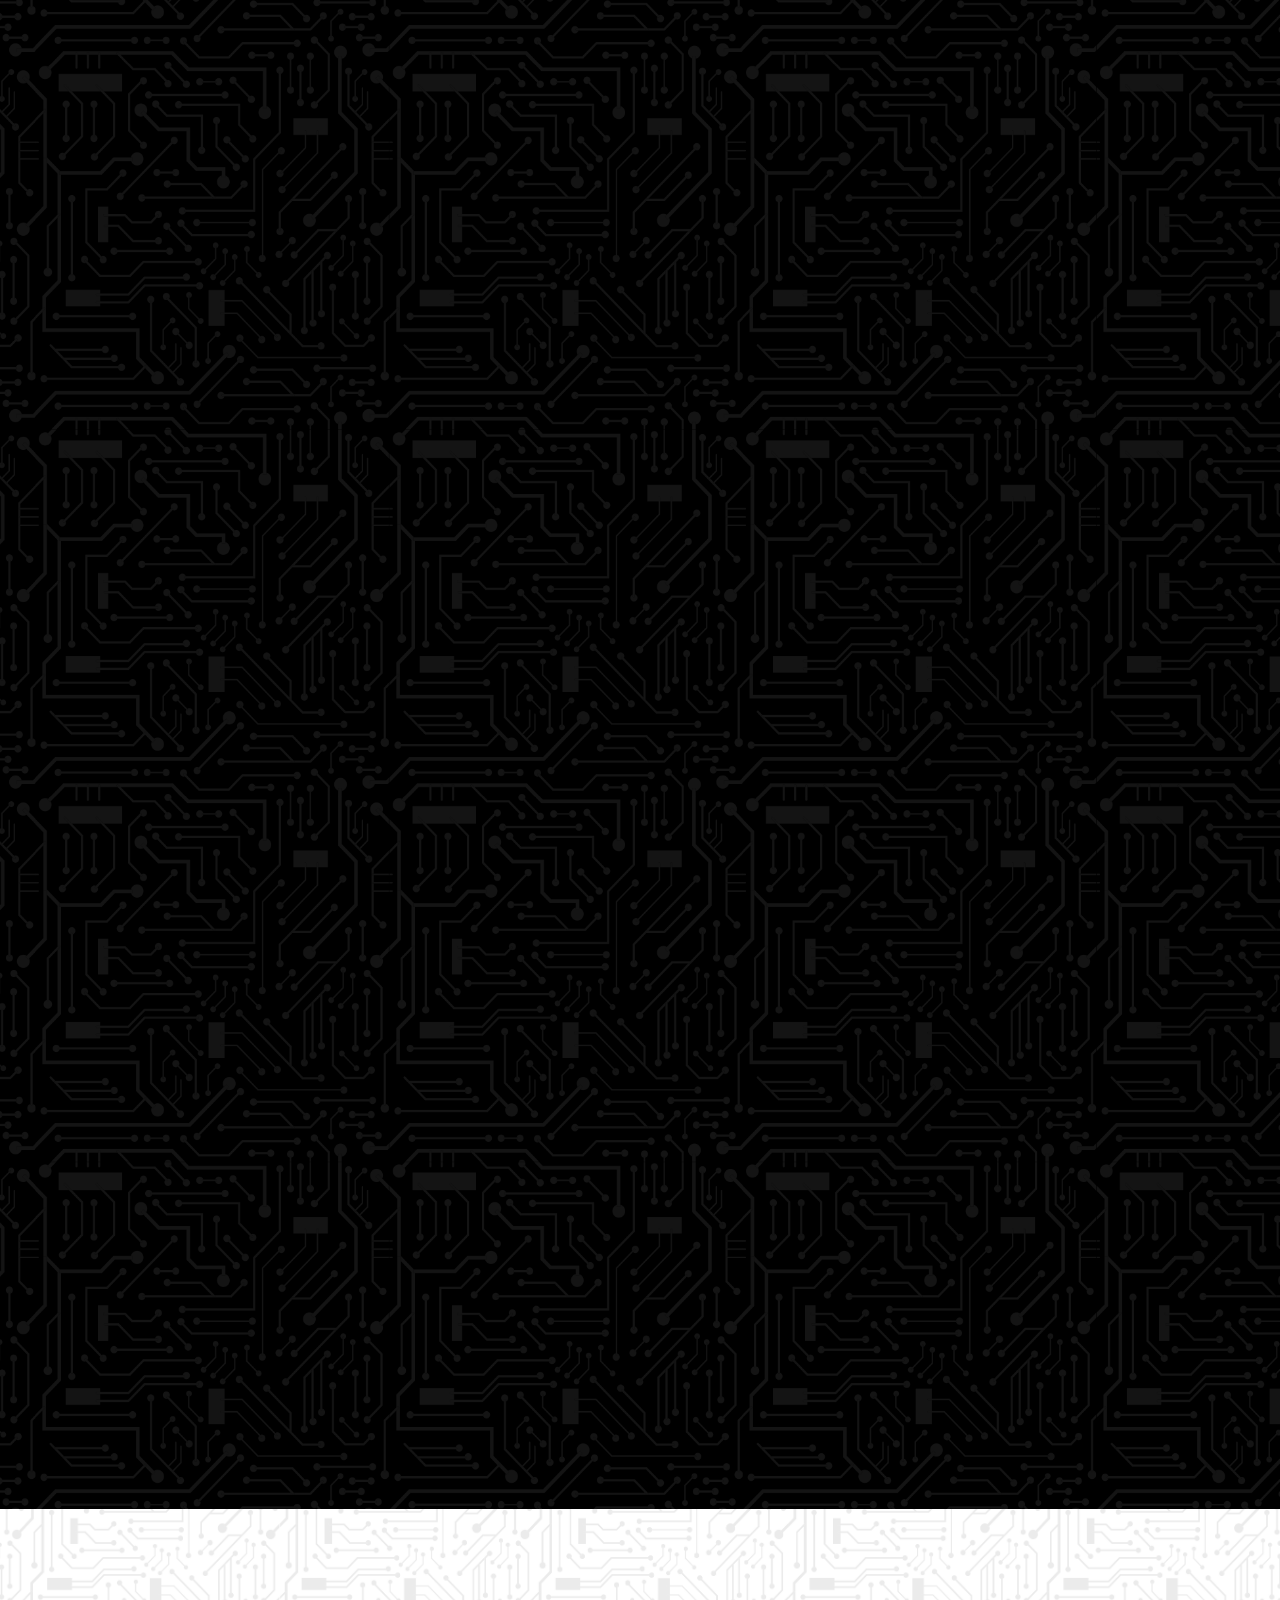
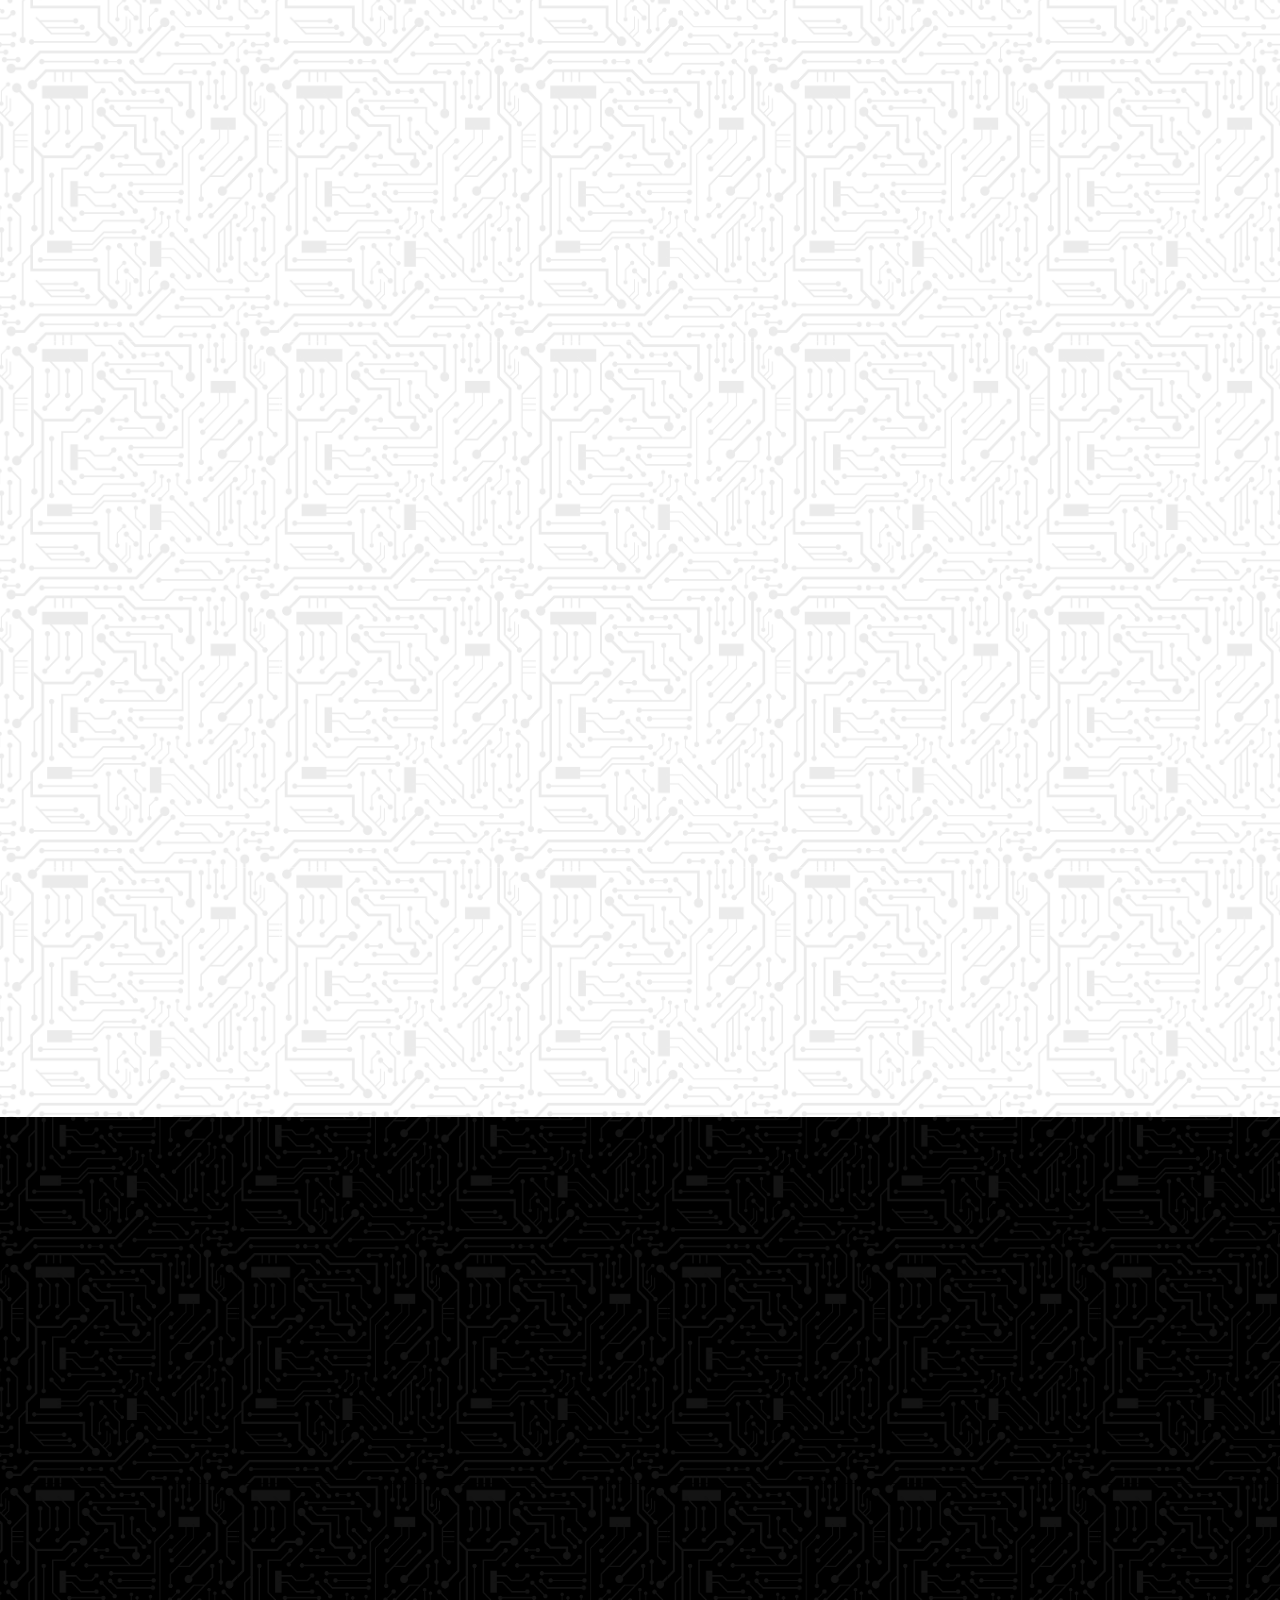
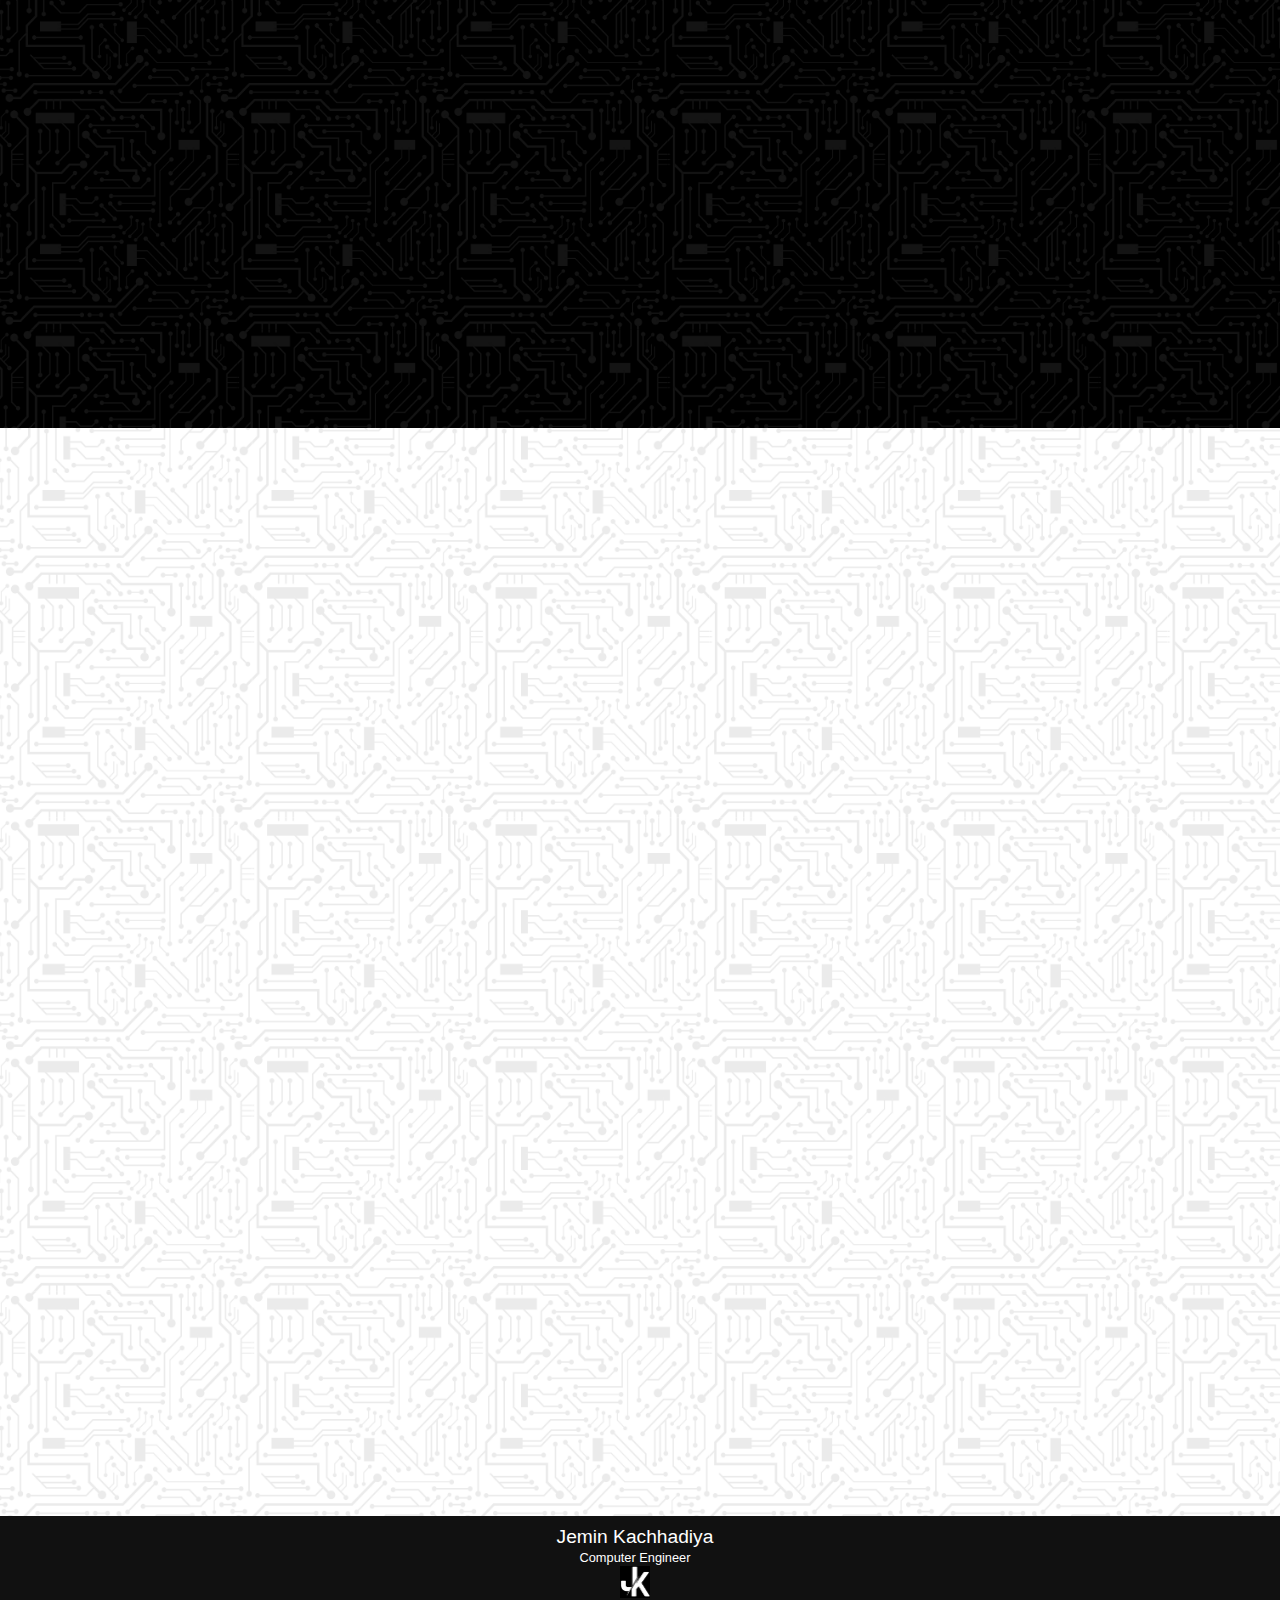
==== commit 9ba9dd8c: "Update index.html" ====
--- a/index.html
+++ b/index.html
@@ -40,7 +40,7 @@
                         <!-- <link rel="stylesheet" href="https://fonts.googleapis.com/css?family=Asap"> -->
                         <h3>AI Engineer</h3>
                         <h3>Systems Engineer</h3>
-                        <h3>Data Scientists</h3>
+                        <h3>Data Scientist</h3>
                     </div>
 
                     <div class = "media-icons">
--- a/style.css
+++ b/style.css
@@ -356,54 +356,95 @@
     background-size: cover;
 }
 
-.experience .content{
-    display: flex;
-    justify-content: center;
-    flex-direction: row;
-    flex-wrap: wrap;
-    width: 100%;
-    margin-top: 20px;
-}
-
-.experience .content .card{
+@media (max-width: 768px) {
+    .experience .content .card {
+        flex-direction: column; 
+        width: 90%; 
+        padding: 15px;
+        text-align: center;
+    }
+
+    .experience .content .card .title,
+    .experience .content .card .info {
+        width: 100%; 
+        text-align: center; 
+        margin-bottom: 15px;
+    }
+}
+
+/* updated */
+.experience .content {
+    display: flex;
+    flex-direction: column; 
+    align-items: center; 
+    justify-content: center; 
+    width: 100%; 
+    margin: 0 auto; 
+}
+
+.experience .content .card {
     background: #cecece;
-    width: 25%;
-    height: auto;
-    margin: 2%;
-    padding: 2%;
-    justify-content: center;
-    flex-direction: column;
+    width: 80%; 
+    max-width: 1200px; 
+    margin: 20px auto; 
+    padding: 20px;
+    display: flex; 
+    flex-direction: row; 
+    align-items: center; 
     box-shadow: 0 5px 25px rgba(1, 1, 1, 0.1);
     border-radius: 10px;
 }
 
-.experience .content .card .card-icon{
-    display: flex;
-    position: relative;
-    width: auto;
-    margin: 5px;
-    justify-content: center;
-}
-
-.experience .content .card .icon{
-    position: relative;
-    justify-content: center;
-    background: rgb(15, 17, 21);
-    align-items: center;
+.experience .content .card .title {
+    display: flex;
+    flex-direction: column; 
+    width: 40%; 
+}
+
+.experience .content .card .info {
+    width: 60%; 
+    text-align: left; 
+}
+
+.experience .content .card .card-left {
+    display: flex; 
+    flex-direction: row; 
+    align-items: center; 
+    gap: 15px; 
+}
+
+.experience .content .card .card-icon {
+    flex-shrink: 0; 
+}
+
+.experience .content .card .icon {
     width: 80px;
     height: 80px;
     border-radius: 10px;
-    transition: transform 0.5s ease;
+}
+
+.experience .content .card .text h3,
+.experience .content .card .text h4,
+.experience .content .card .text h5 {
+    margin: 0; 
+}
+
+.experience .content .card .text h3 {
+    font-size: 1.4em;
+    font-weight: bold;
+}
+
+.experience .content .card-right {
+    flex-grow: 1;
 }
 
 .experience .content .card:hover .icon{
     transform: translateY(-15px);
 }
 
-.experience .content .card .info{
-    margin-top: 10px;
-    margin-bottom: 10px;
-    padding-bottom: 10px;
+.experience .content .card .info {
+    flex-grow: 1; 
+    text-align: left; 
 }
 
 .title p{
@@ -420,28 +461,27 @@
     margin-top: 10px;
 }
 
-.experience .content .see-more{
-    position: relative;
-    display: flex;
-    width: 100%;
-    justify-content: center;
-}
-
-.btn{
+.experience .content .see-more {
+    position: relative;
+    display: flex;
+    width: 100%;
+    justify-content: center;
+    margin-top: 40px;
+}
+
+.btn {
     background-color: #e57700;
     color: #fff;
-    font-size: 1em;
+    font-size: 1.2em; 
     font-family: 'Arial Light';
     font-weight: 600;
     display: inline-block;
-    padding: 10px 10px;
+    padding: 15px 20px; 
     letter-spacing: 1px;
     border-radius: 10px;
     transition: 0.5s ease;
-    justify-content: center;
     cursor: pointer;
     text-transform: uppercase;
-    font-size: 1em;
 }
 
 .btn:hover{
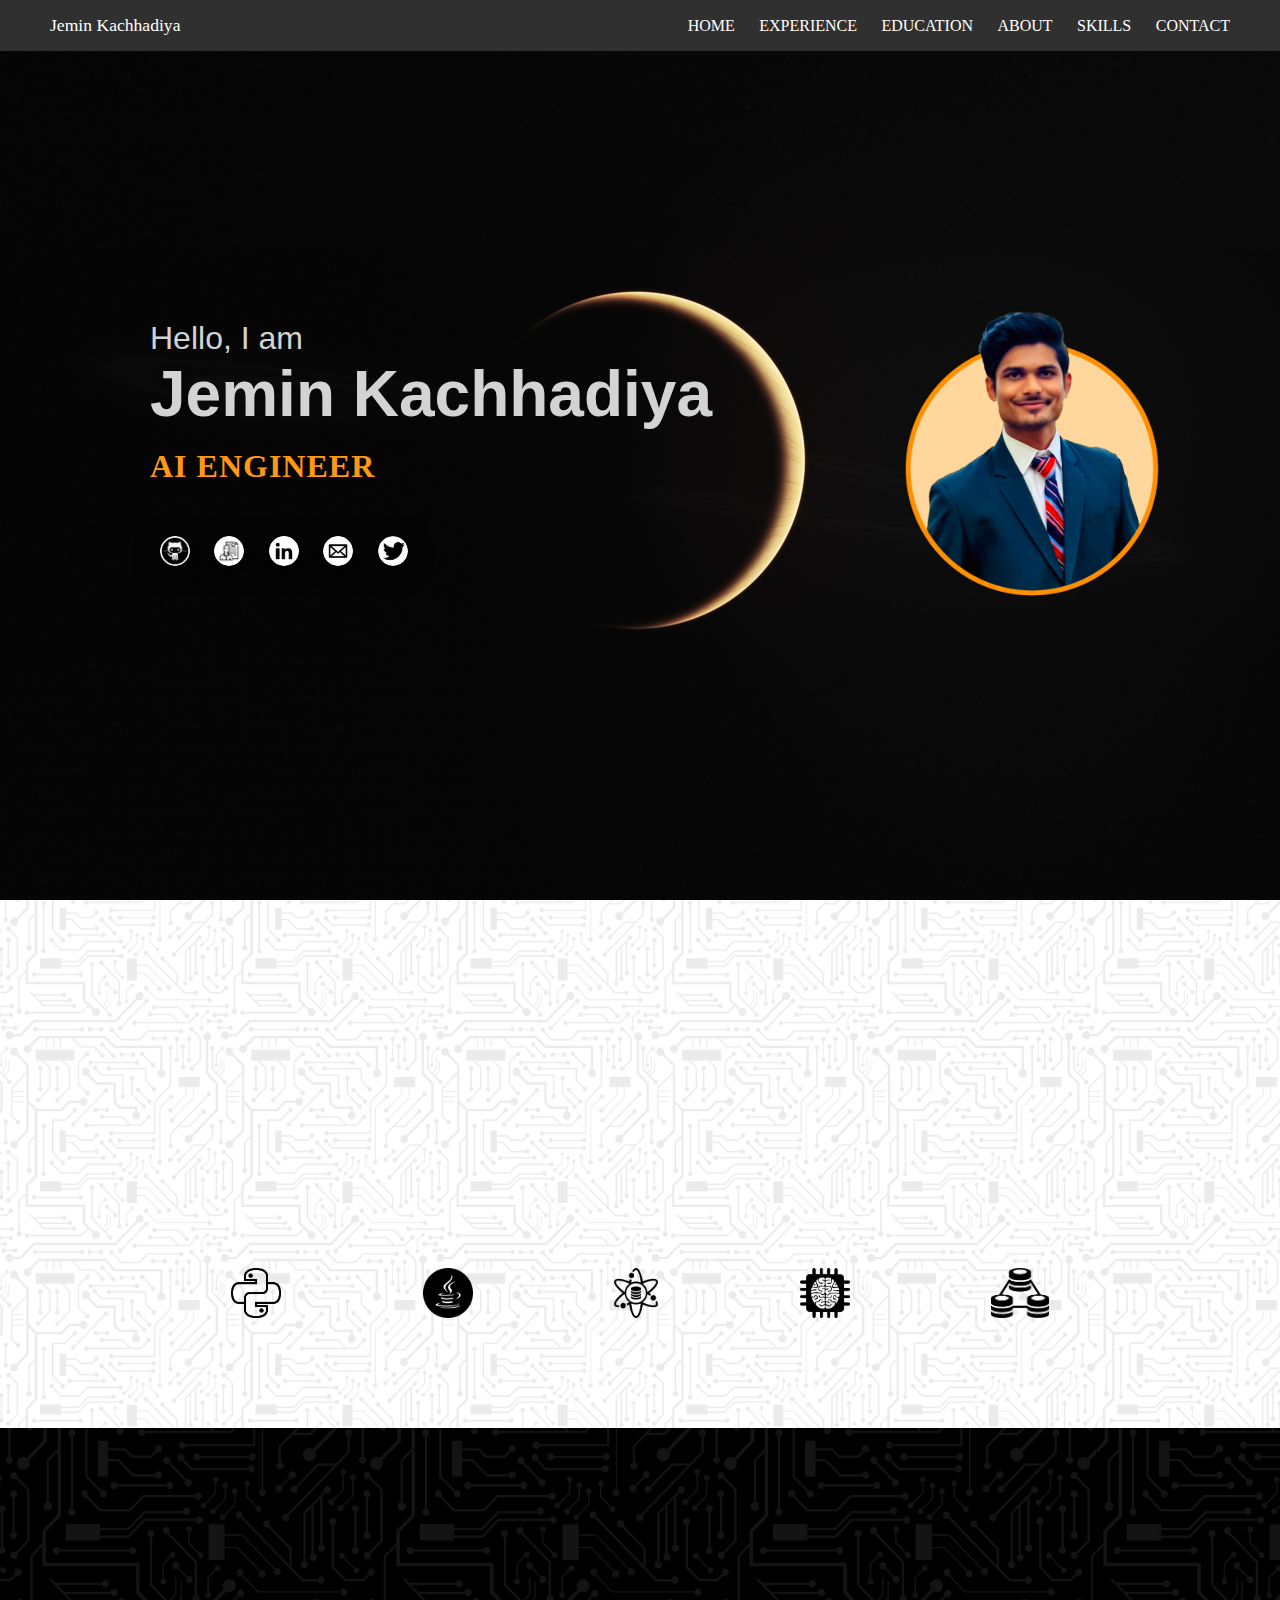
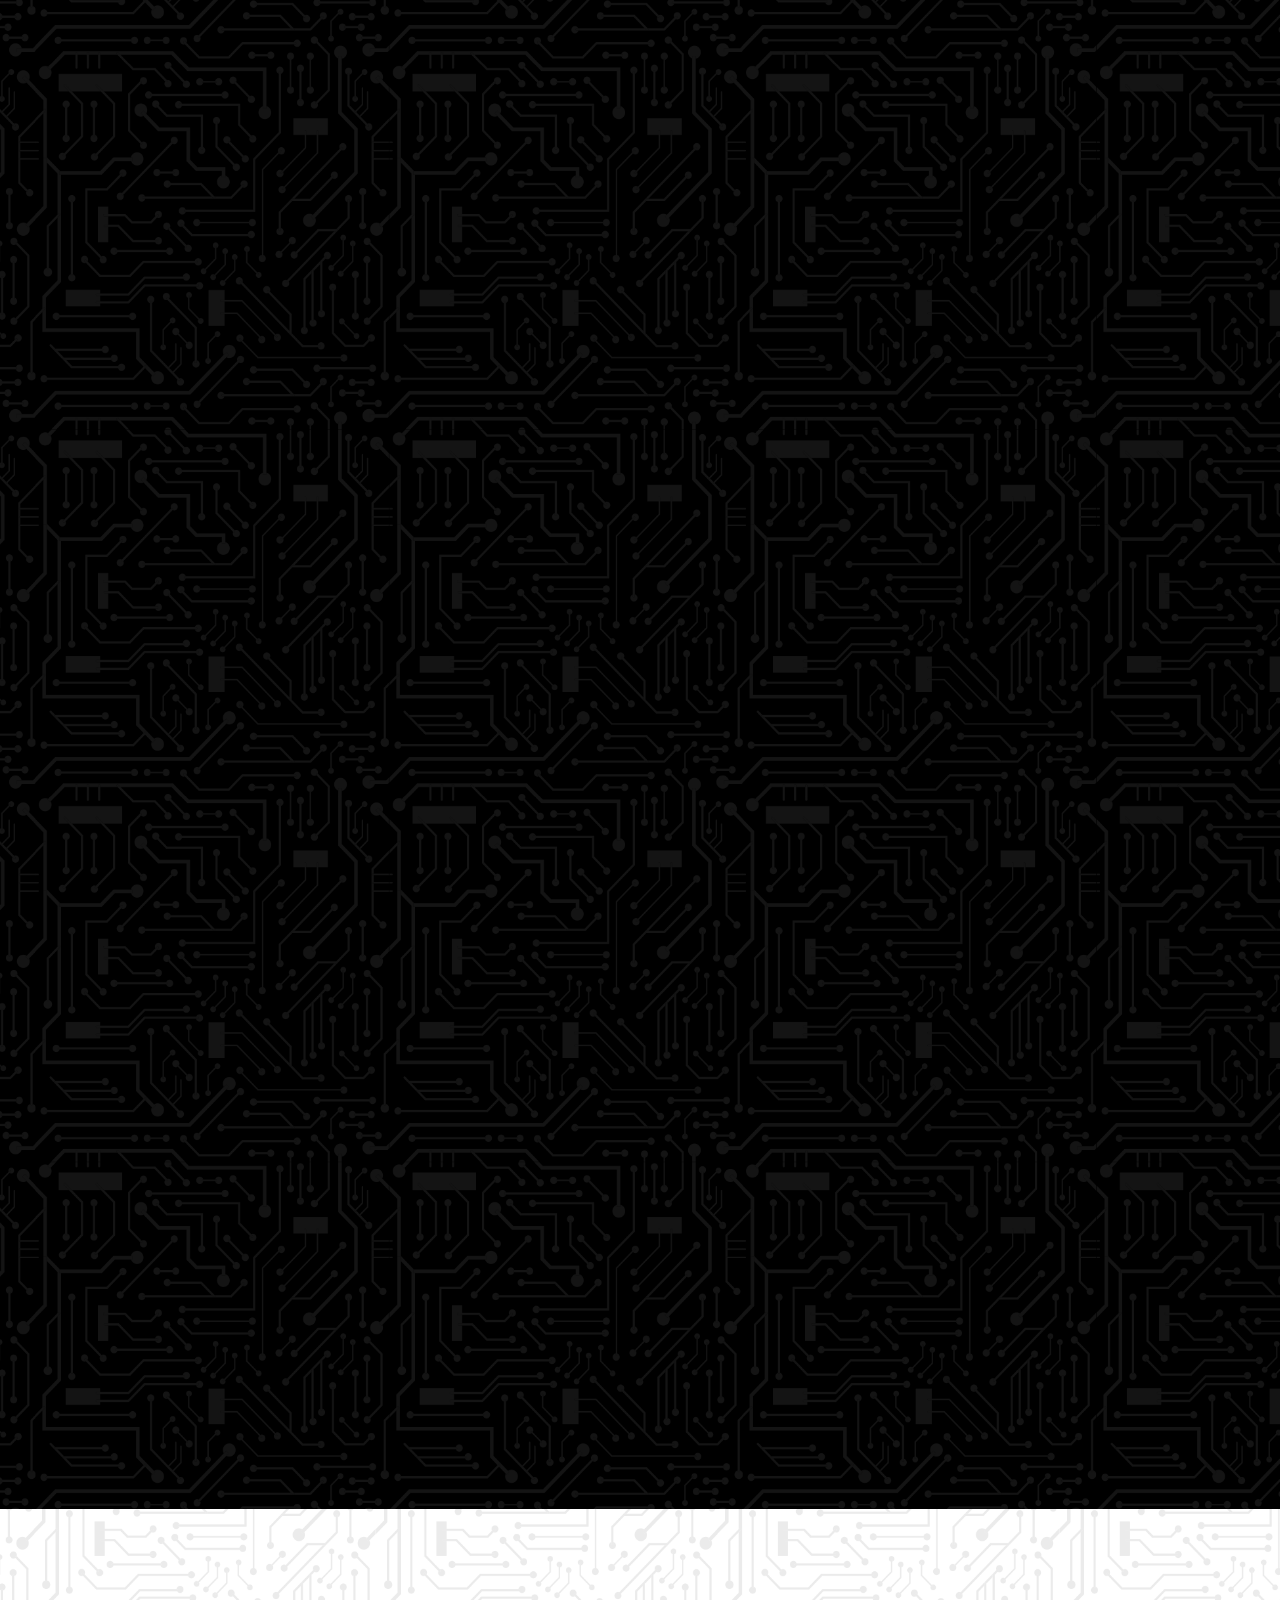
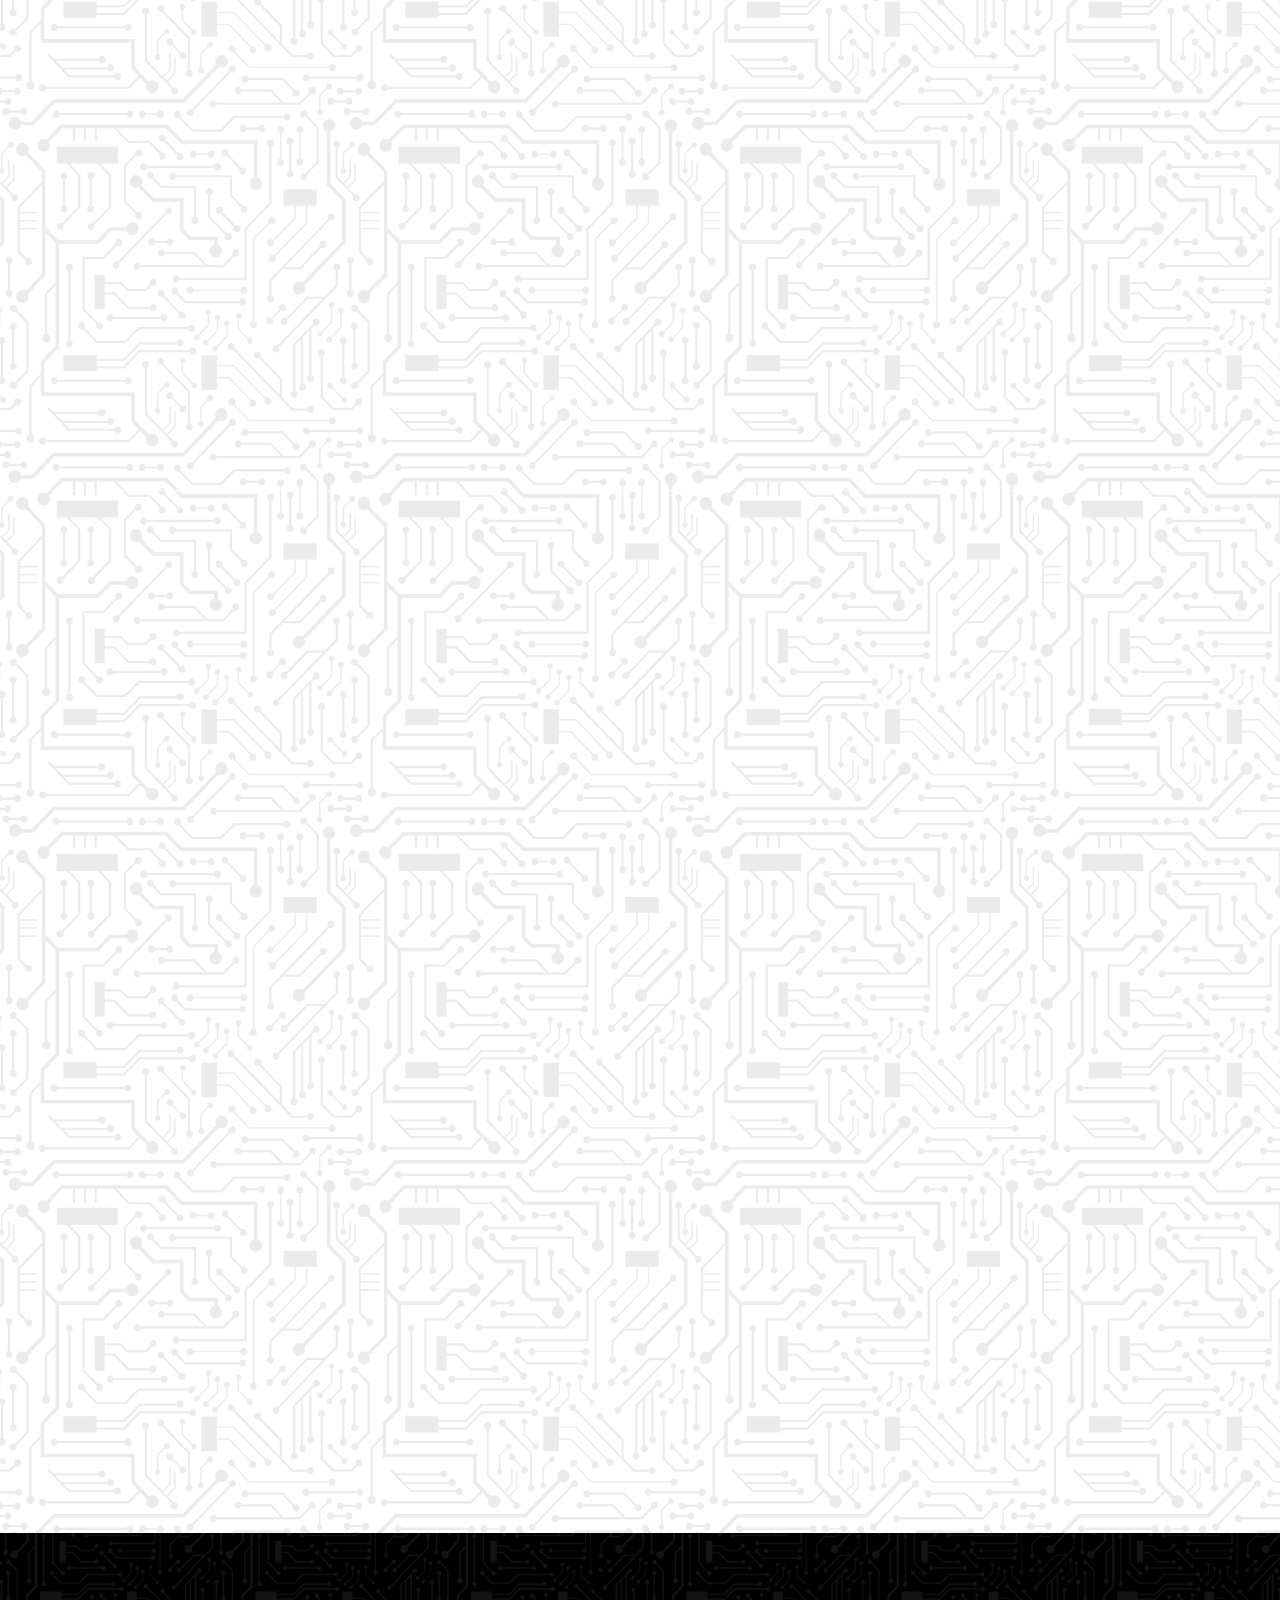
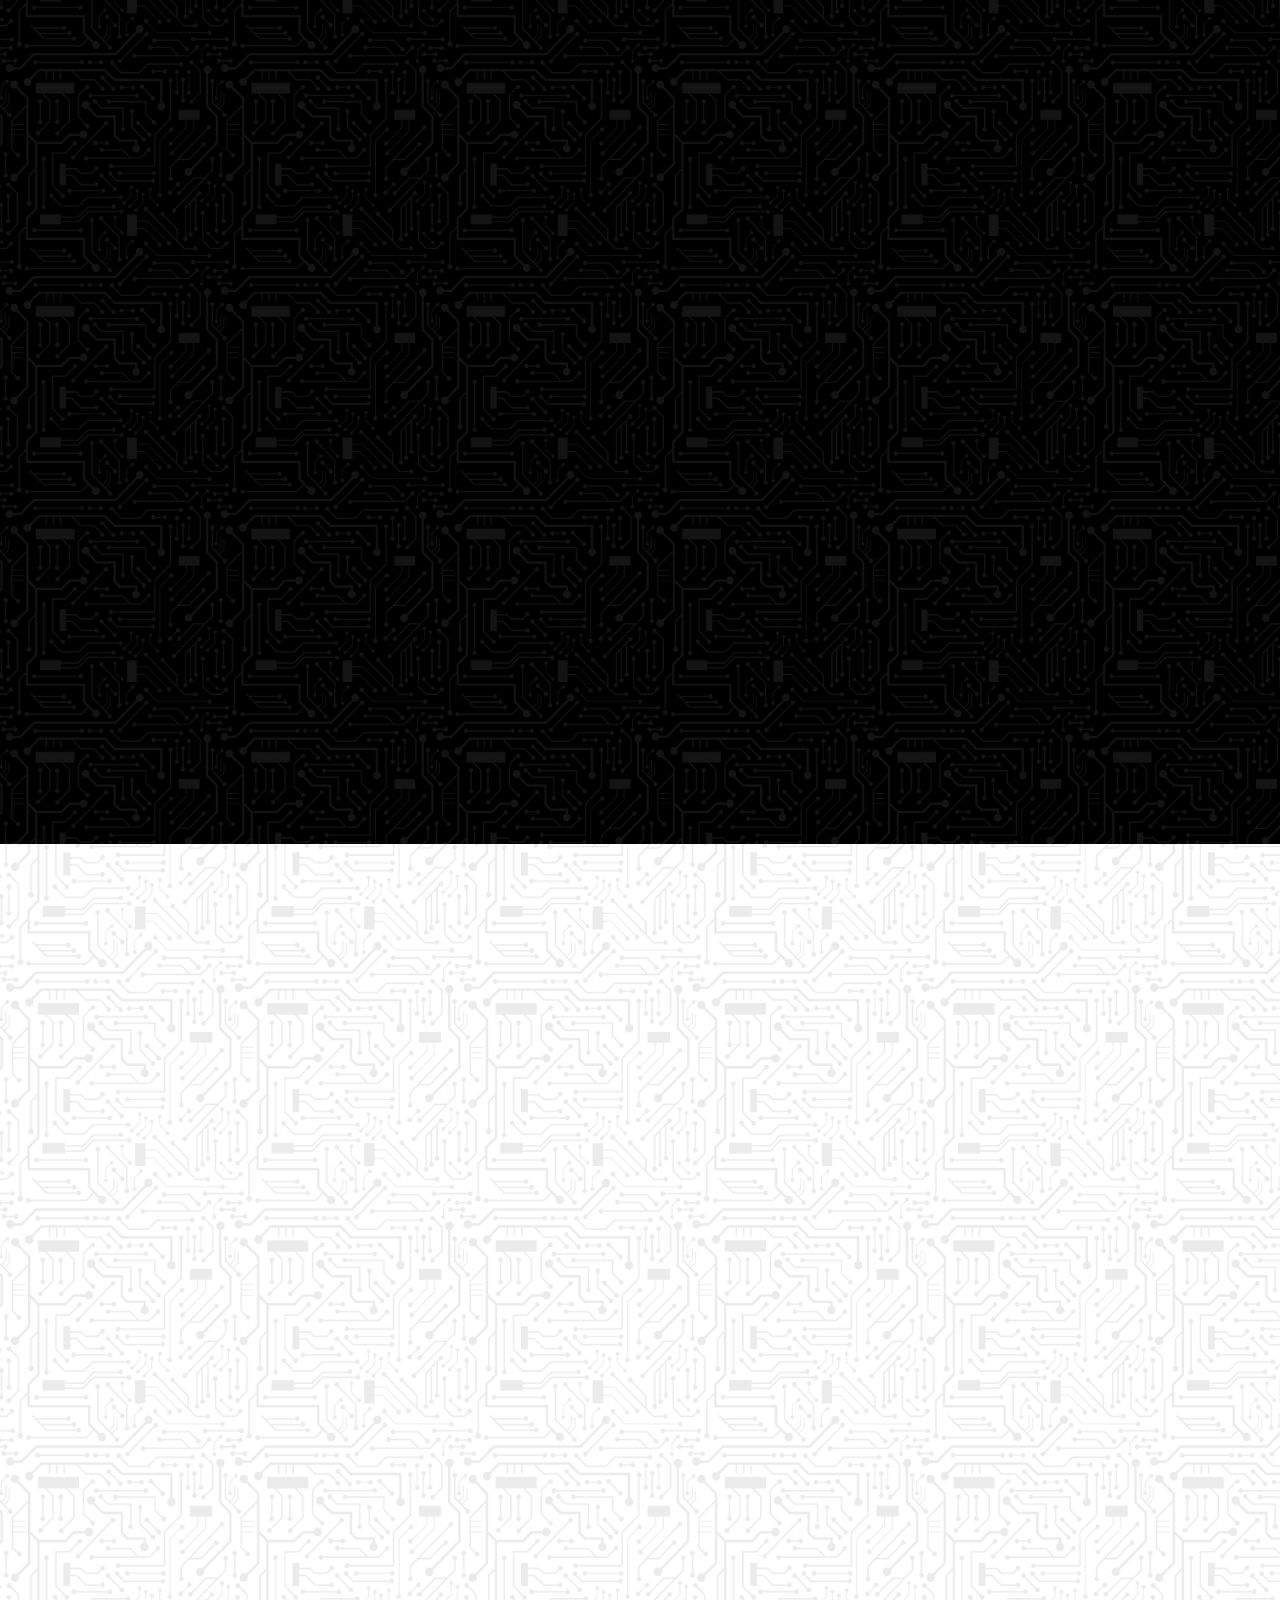
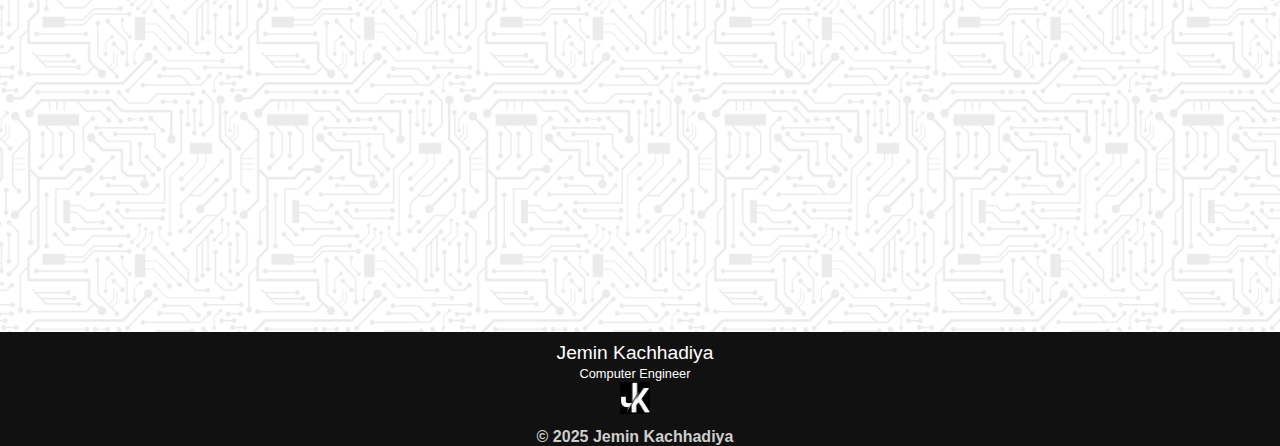
==== commit fe48ec54: "resume update" ====
--- a/index.html
+++ b/index.html
@@ -266,22 +266,33 @@
                     <div class = "content-header"><h2>Data Science</h2></div>
                     <div class = "content-col"><span>Statistics</span></div>
                     <div class = "content-col"><span>Machine Learning</span></div>
+                    <div class = "content-col"><span>YOLO</span></div>
                     <div class = "content-col"><span>Time Series Analysis</span></div>
                     <div class = "content-col"><span>Scikit Learn</span></div>
                     <div class = "content-col"><span>Tableau</span></div>
                     <div class = "content-col"><span>Seaborn</span></div>
                     <div class = "content-col"><span>ggplot2</span></div>
-                    <div class = "content-col"><span>YOLO</span></div>
                     <div class = "content-col"><span>NLTK</span></div>
                     <div class = "content-col"><span>OpenCV</span></div>
                     <div class = "content-col"><span>Keras</span></div>
                 </div>
                 <div class = "card reveal">
+                    <div class = "content-header"><h2>AI</h2></div>
+                    <div class = "content-col"><span>LlaMa</span></div>
+                    <div class = "content-col"><span>RAG</span></div>
+                    <div class = "content-col"><span>BERT</span></div>
+                    <div class = "content-col"><span>LangChain</span></div>
+                    <div class = "content-col"><span>AutoGPT</span></div>
+                    <div class = "content-col"><span>BeamAI</span></div>
+                    <div class = "content-col"><span>CrewAI</span></div>
+                </div>
+                <div class = "card reveal">
                     <div class = "content-header"><h2>Tools</h2></div>
                     <div class = "content-col"><span>Cursor</span></div>
+                    <div class = "content-col"><span>Firebase Studio</span></div>
                     <div class = "content-col"><span>RStudio</span></div>
                     <div class = "content-col"><span>VS Code</span></div>
-                    <div class = "content-col"><span>Jupyter</span></div>
+                    <div class = "content-col"><span>Google Colab</span></div>
                     <div class = "content-col"><span>Tableau</span></div>
                     <div class = "content-col"><span>DBeaver</span></div>
                     <div class = "content-col"><span>Hue</span></div>
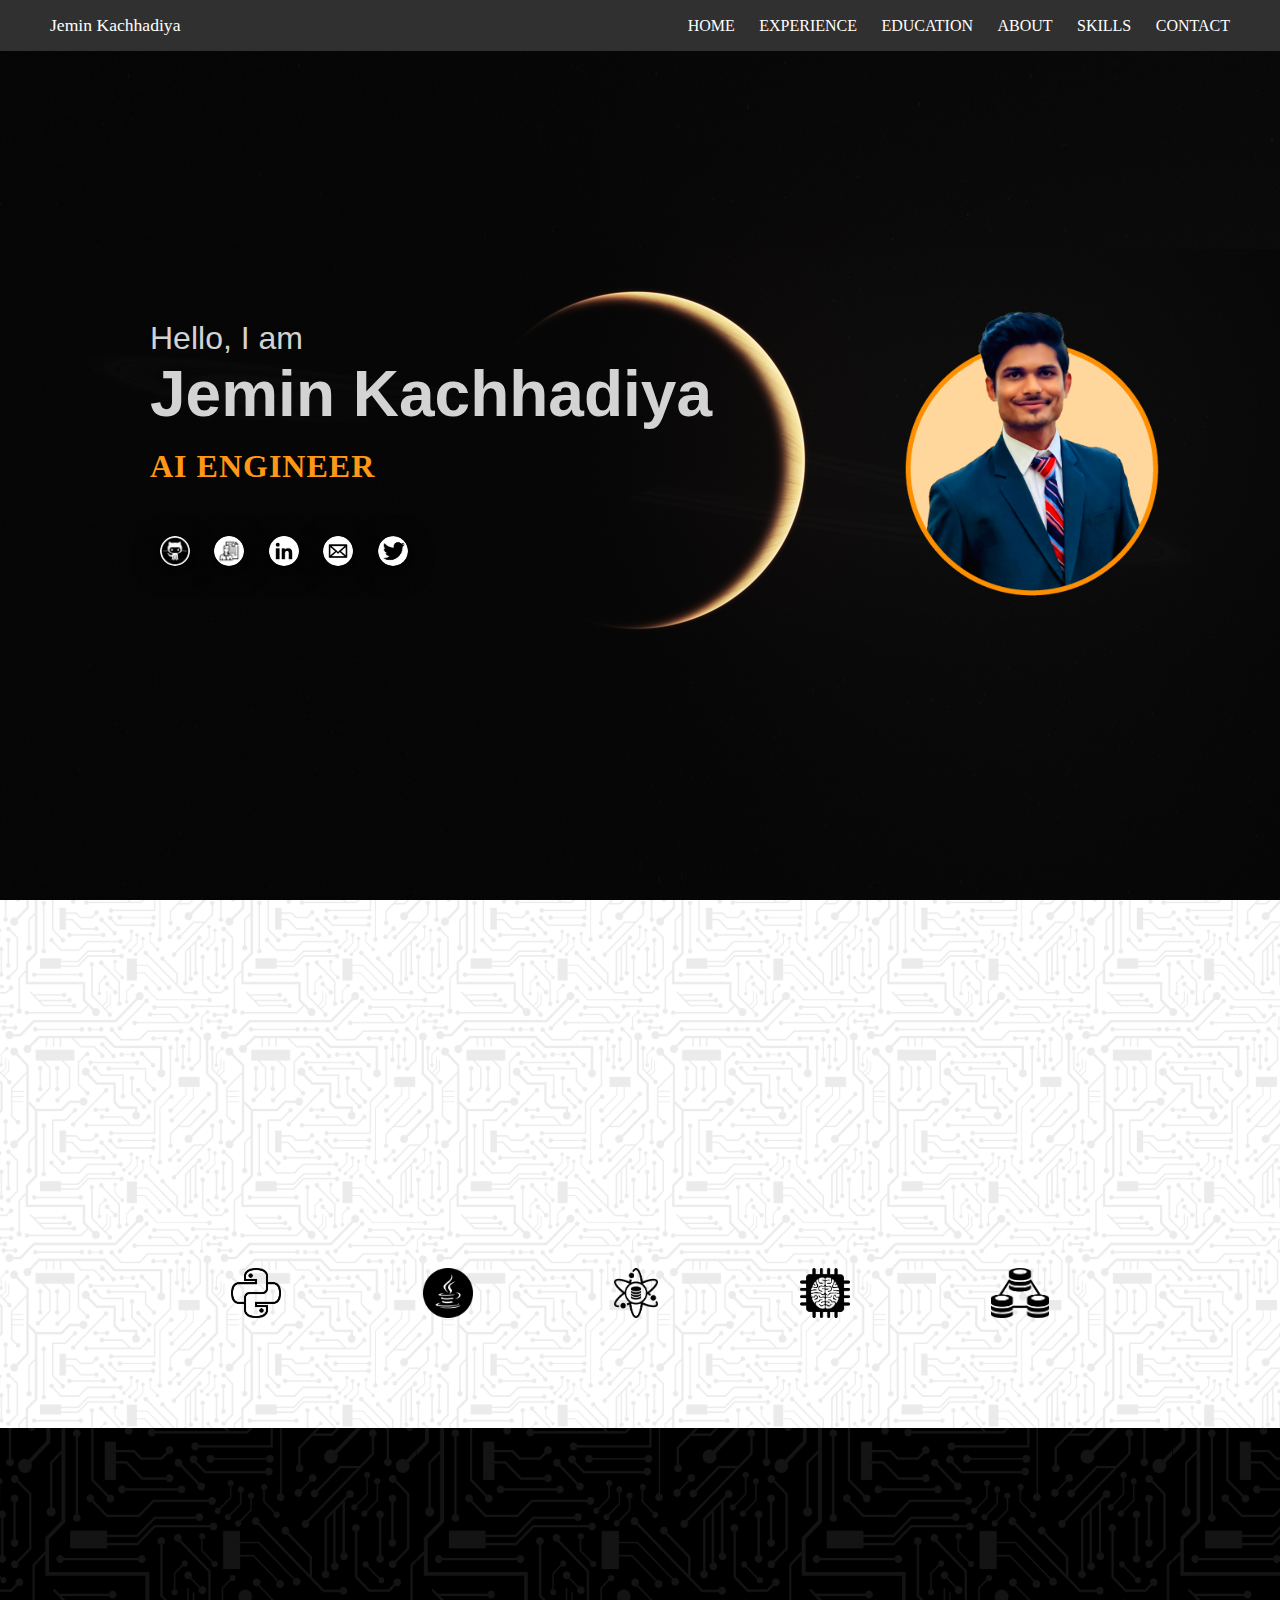
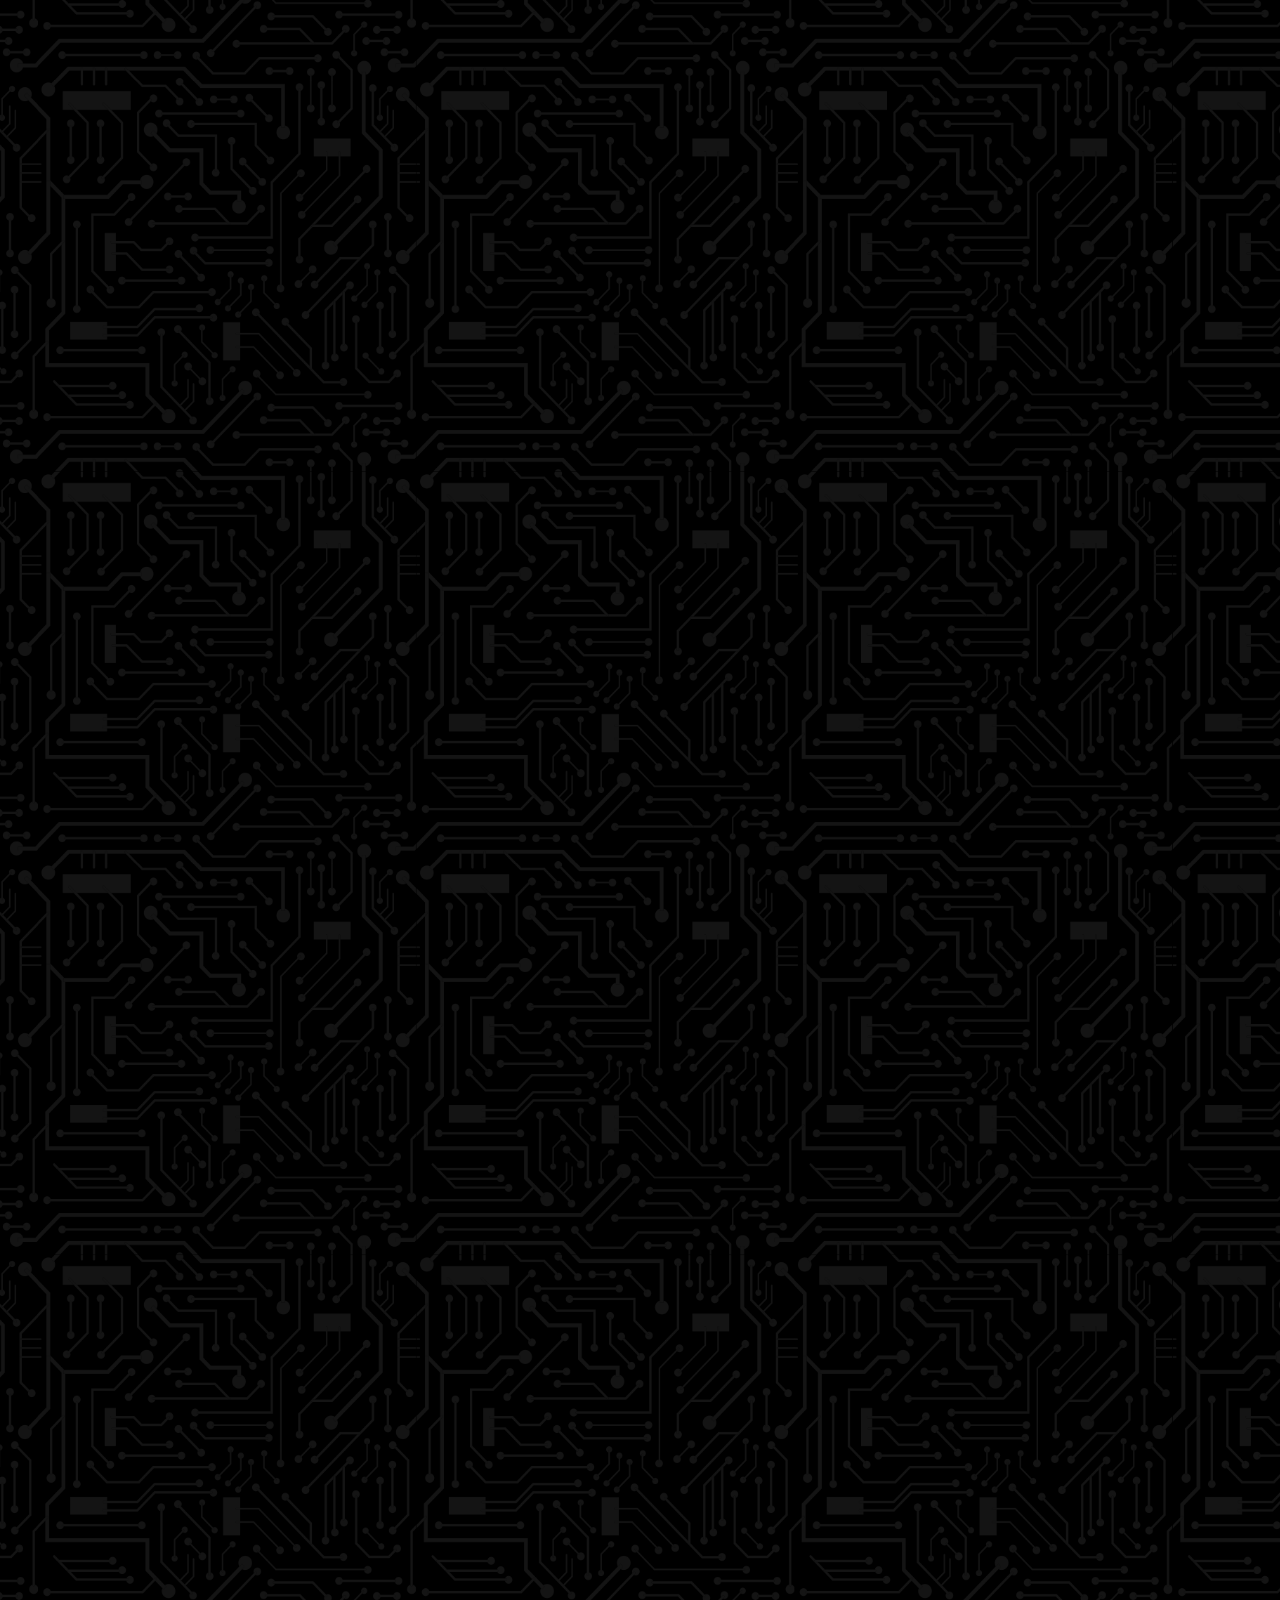
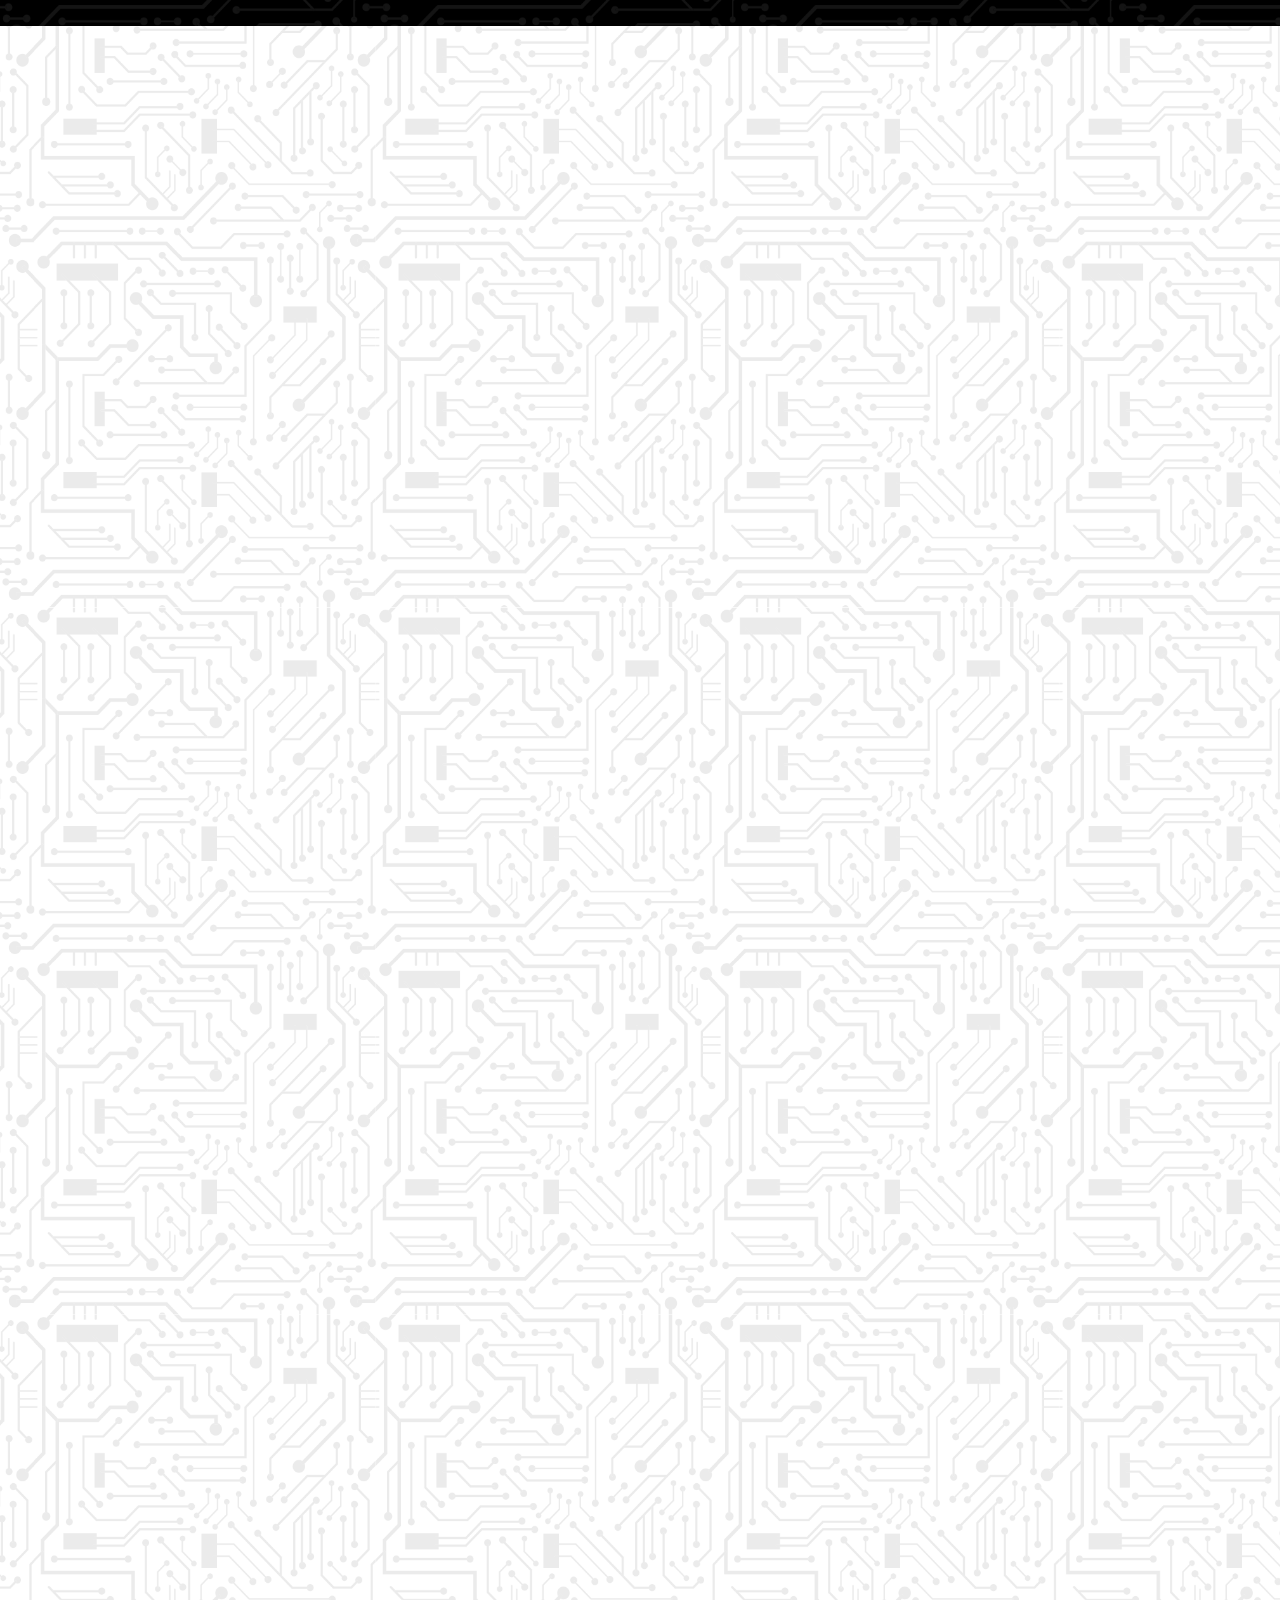
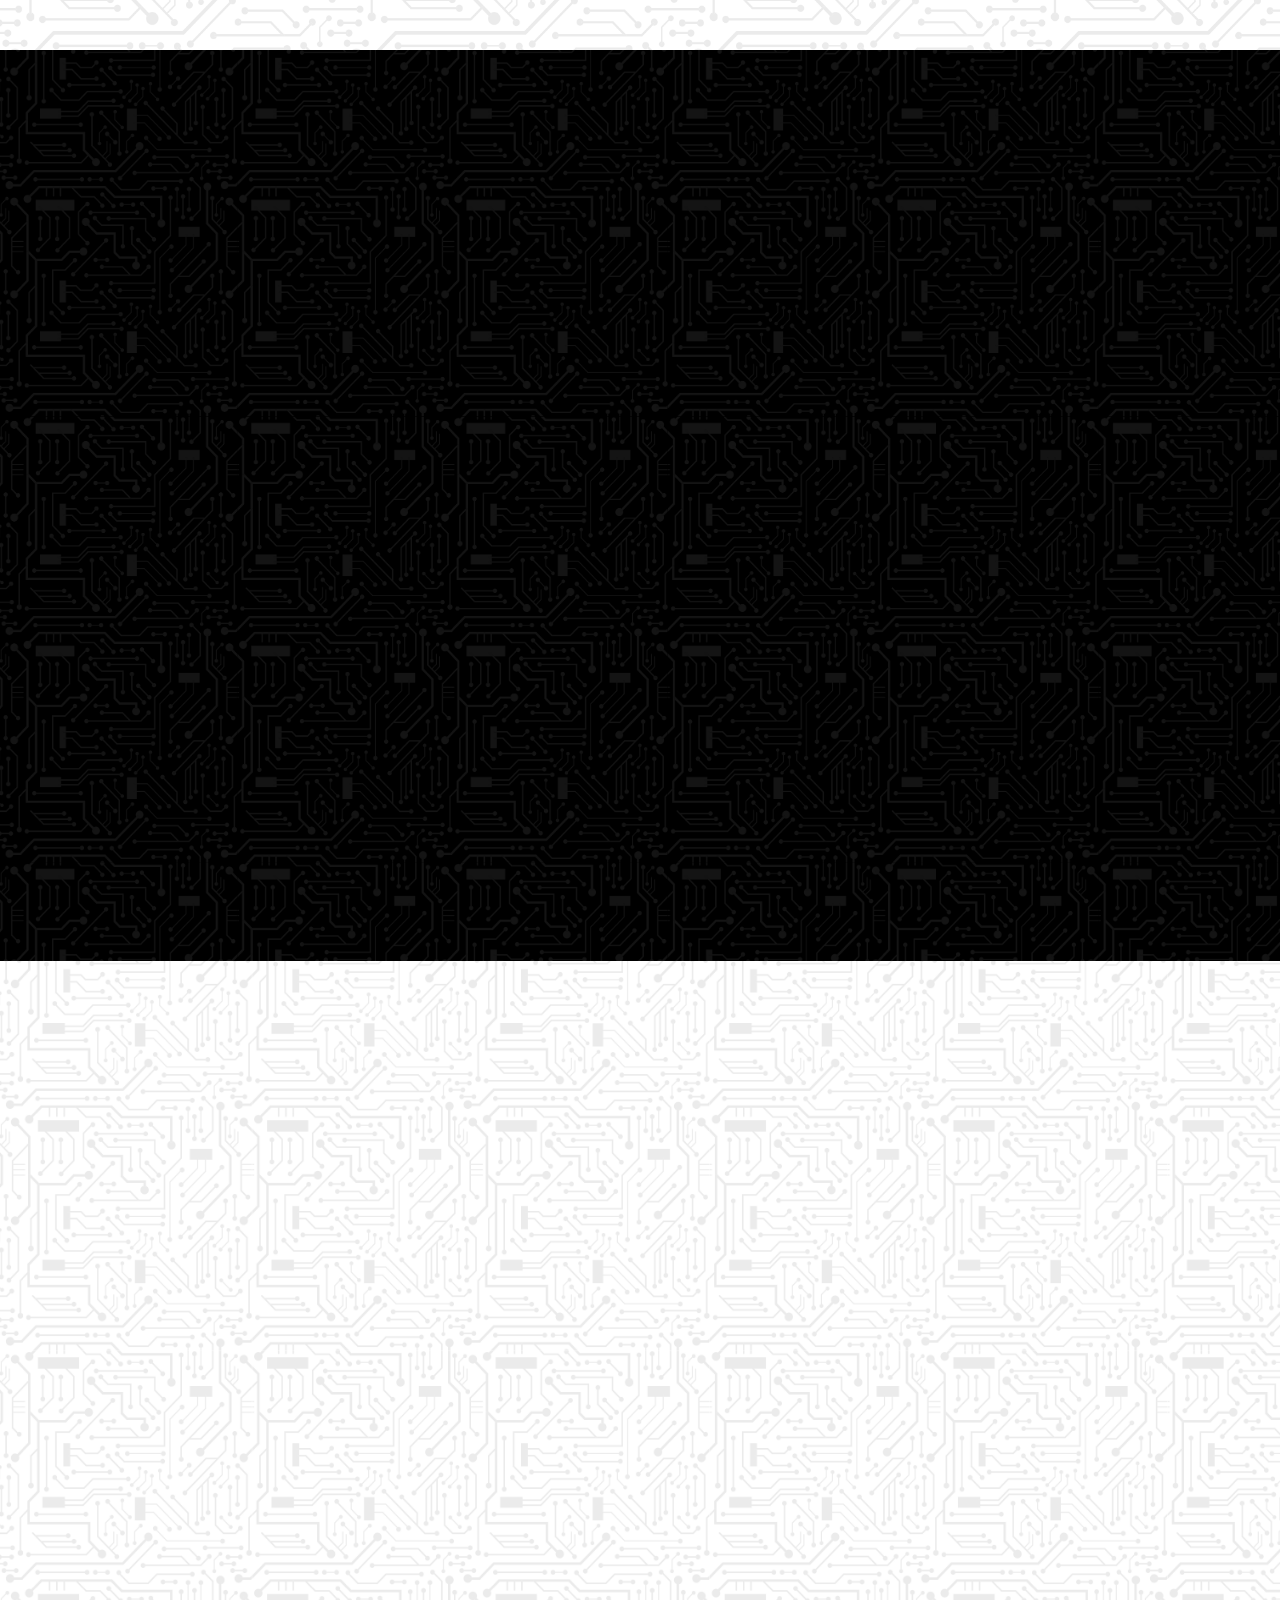
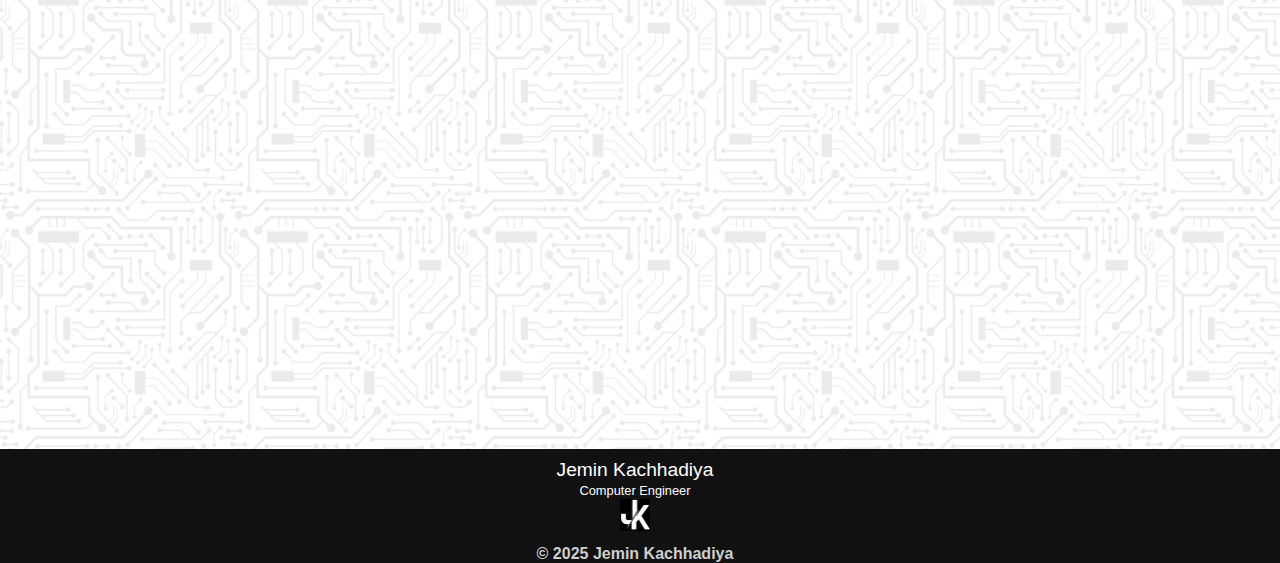
==== commit eddd9f21: "mobile view update, resume update" ====
--- a/index.html
+++ b/index.html
@@ -130,12 +130,13 @@
                         </div>
                     </div>
                     <div class = "info">
-                        <p><br>
+                        <p>
                             <h4>Description:<br></h4>
                             - Developed a real-time data pipeline, improving production accuracy and reducing downtime by 30%.
                             <br>- Implemented IT ecosystem and AI tools, automating tasks by 70% and cutting manual effort by 95% in specific projects, such as reducing a $110K ethanol loadout project to $50K.
                             <br>- Led projects like the $80K Workbench integration and created multiple reports, enhancing data accessibility and decision-making capabilities.
-                            </p>
+                            <br>- Developed EDI (Electronic Data Interchange) solutions to automate the transactional documents, enabling real-time, secure electronic delivery to receivers and significantly reducing manual processing time by 70%.
+                        </p>
                     </div>
                 </div>
                 <div class = "card reveal">
@@ -153,10 +154,10 @@
                         </div>
                     </div>
                     <div class = "info">
-                        <p><br>
+                        <p>
                             <h4>Description:<br></h4>
                             - Analyzed health records with SAS, improving patient outcome predictions by 15%.
-                            <br>- Created PowerBI dashboards, reducing wait times 20% and optimizing resources.
+                            <br>Engineered interactive PowerBI dashboards visualizing critical healthcare KPIs, resulting in a 20% reduction in patient wait times and optimized resource allocation.
                         </p>
                     </div>
                 </div>
@@ -175,11 +176,12 @@
                       </div>
                   </div>
                   <div class = "info">
-                      <p><br>
+                      <p>
                             <h4>Description:<br></h4>
                             - Developed advanced video surveillance for US Army, reducing human monitoring by 80%.
                             <br>- Trained high-performance computer vision model, achieving 0.84 mAP score on NVIDIA Jetson.
                             <br>- Optimized GPU efficiency by 15%, engineered real-time API for Oracle database integration.
+                            <br>- Engineered Python API with JSON interface, enabling seamless real-time transmission of system responses to Oracle database.
                       </p>
                   </div>
               </div>
@@ -203,7 +205,7 @@
                         color: black;
                       }
                       </style>
-                        <p><br>
+                        <p>
                             <h4>Description:<br></h4>
                             - Built an e-commerce business selling goods on Amazon, Flipkart (Walmart), and Meesho, achieving annual revenue of 2.5 Crore ₹ (INR).
                             <br>- Led all operations, including finance, and managed a team of 8 employees.<br>
@@ -228,10 +230,10 @@
                     </div>
                     <div class = "info">
                         <p>
-                            <br>
                             <h4>Description:<br></h4>
                             - Implemented DevOps methodologies, automating data retrieval and validation for efficient CI/CD pipelines.
-                            <br>- Led large-scale AWS data management, collaborating with Goldman Sachs on financial data visualization.
+                            <br>- Managed large-scale datasets on the AWS cloud platform, handling a financial data lake, and performing advanced analytics using APIs and the Airflow ETL tool.
+                            <br>- Designed and implemented RPA-based web and database automation testing in an agile environment, accelerating QA processes.
                             <br>- Developed NLP models and automation tools, saving 100+ hours weekly and enhancing decision-making processes.
                         </p>
                     </div>
--- a/style.css
+++ b/style.css
@@ -5,6 +5,11 @@
     font-family: 'Arial';
     scroll-behavior: smooth;
 }
+
+html, body {
+    max-width: 100vw;
+    overflow-x: hidden;
+  }  
 
 section{
     min-height: 100vhf;
@@ -356,56 +361,89 @@
     background-size: cover;
 }
 
+
 @media (max-width: 768px) {
     .experience .content .card {
-        flex-direction: column; 
-        width: 90%; 
-        padding: 15px;
-        text-align: center;
-    }
-
+      flex-direction: column;
+      align-items: center;
+      width: 90%;
+      padding: 15px;
+      text-align: center;
+    }
+    .experience .content .card .title {
+      flex-direction: column;
+      align-items: center;
+      width: 100%;
+      margin-bottom: 10px;
+      text-align: center;
+    }
+    .experience .content .card .icon {
+      width: 60px;
+      height: 60px;
+      margin-bottom: 10px;
+      display: block;
+      margin-left: auto;
+      margin-right: auto;
+    }
+    .experience .content .card .text {
+      width: 100%;
+      margin-bottom: 10px;
+      text-align: center;
+    }
+    .experience .content .card .info {
+      width: 100%;
+      text-align: left;
+      margin-top: 10px;
+    }
+  }
+
+/* updated */
+.experience .content {
+    display: flex;
+    flex-direction: column;
+    align-items: center;
+    justify-content: center;
+    width: 100%;
+    margin: 0 auto;
+  }
+  
+  .experience .content .card {
+    background: #cecece;
+    width: 80%;
+    max-width: 1200px;
+    margin: 20px auto;
+    padding: 20px;
+    display: flex;
+    flex-direction: row;
+    align-items: center;
+    box-shadow: 0 5px 25px rgba(1, 1, 1, 0.1);
+    border-radius: 10px;
+    gap: 24px; /* Add gap for better separation */
+  }
+  
+  .experience .content .card .title {
+    display: flex;
+    flex-direction: column;
+    align-items: flex-start;
+    text-align: left;
+    width: 40%;
+    gap: 4px;
+  }
+  
+  .experience .content .card .info {
+    width: 60%;
+    text-align: left;
+  }
+  
+  @media (max-width: 768px) {
     .experience .content .card .title,
     .experience .content .card .info {
-        width: 100%; 
-        text-align: center; 
-        margin-bottom: 15px;
-    }
-}
-
-/* updated */
-.experience .content {
-    display: flex;
-    flex-direction: column; 
-    align-items: center; 
-    justify-content: center; 
-    width: 100%; 
-    margin: 0 auto; 
-}
-
-.experience .content .card {
-    background: #cecece;
-    width: 80%; 
-    max-width: 1200px; 
-    margin: 20px auto; 
-    padding: 20px;
-    display: flex; 
-    flex-direction: row; 
-    align-items: center; 
-    box-shadow: 0 5px 25px rgba(1, 1, 1, 0.1);
-    border-radius: 10px;
-}
-
-.experience .content .card .title {
-    display: flex;
-    flex-direction: column; 
-    width: 40%; 
-}
-
-.experience .content .card .info {
-    width: 60%; 
-    text-align: left; 
-}
-
+      width: 100%;
+      align-items: center;
+      text-align: center;
+    }
+  }
+  
 .experience .content .card .card-left {
     display: flex; 
     flex-direction: row; 
@@ -421,13 +459,27 @@
     width: 80px;
     height: 80px;
     border-radius: 10px;
-}
-
-.experience .content .card .text h3,
-.experience .content .card .text h4,
-.experience .content .card .text h5 {
-    margin: 0; 
-}
+    object-fit: cover;
+  }
+
+  .experience .content .card .title h3,
+  .experience .content .card .title h4,
+  .experience .content .card .title h5 {
+    text-align: left;
+    justify-content: flex-start;
+    align-items: flex-start;
+    width: 100%;
+  }
+  @media (max-width: 768px) {
+    .experience .content .card .title h3,
+    .experience .content .card .title h4,
+    .experience .content .card .title h5 {
+      text-align: left !important;
+      justify-content: flex-start;
+      align-items: flex-start;
+      width: 100%;
+    }
+  }
 
 .experience .content .card .text h3 {
     font-size: 1.4em;
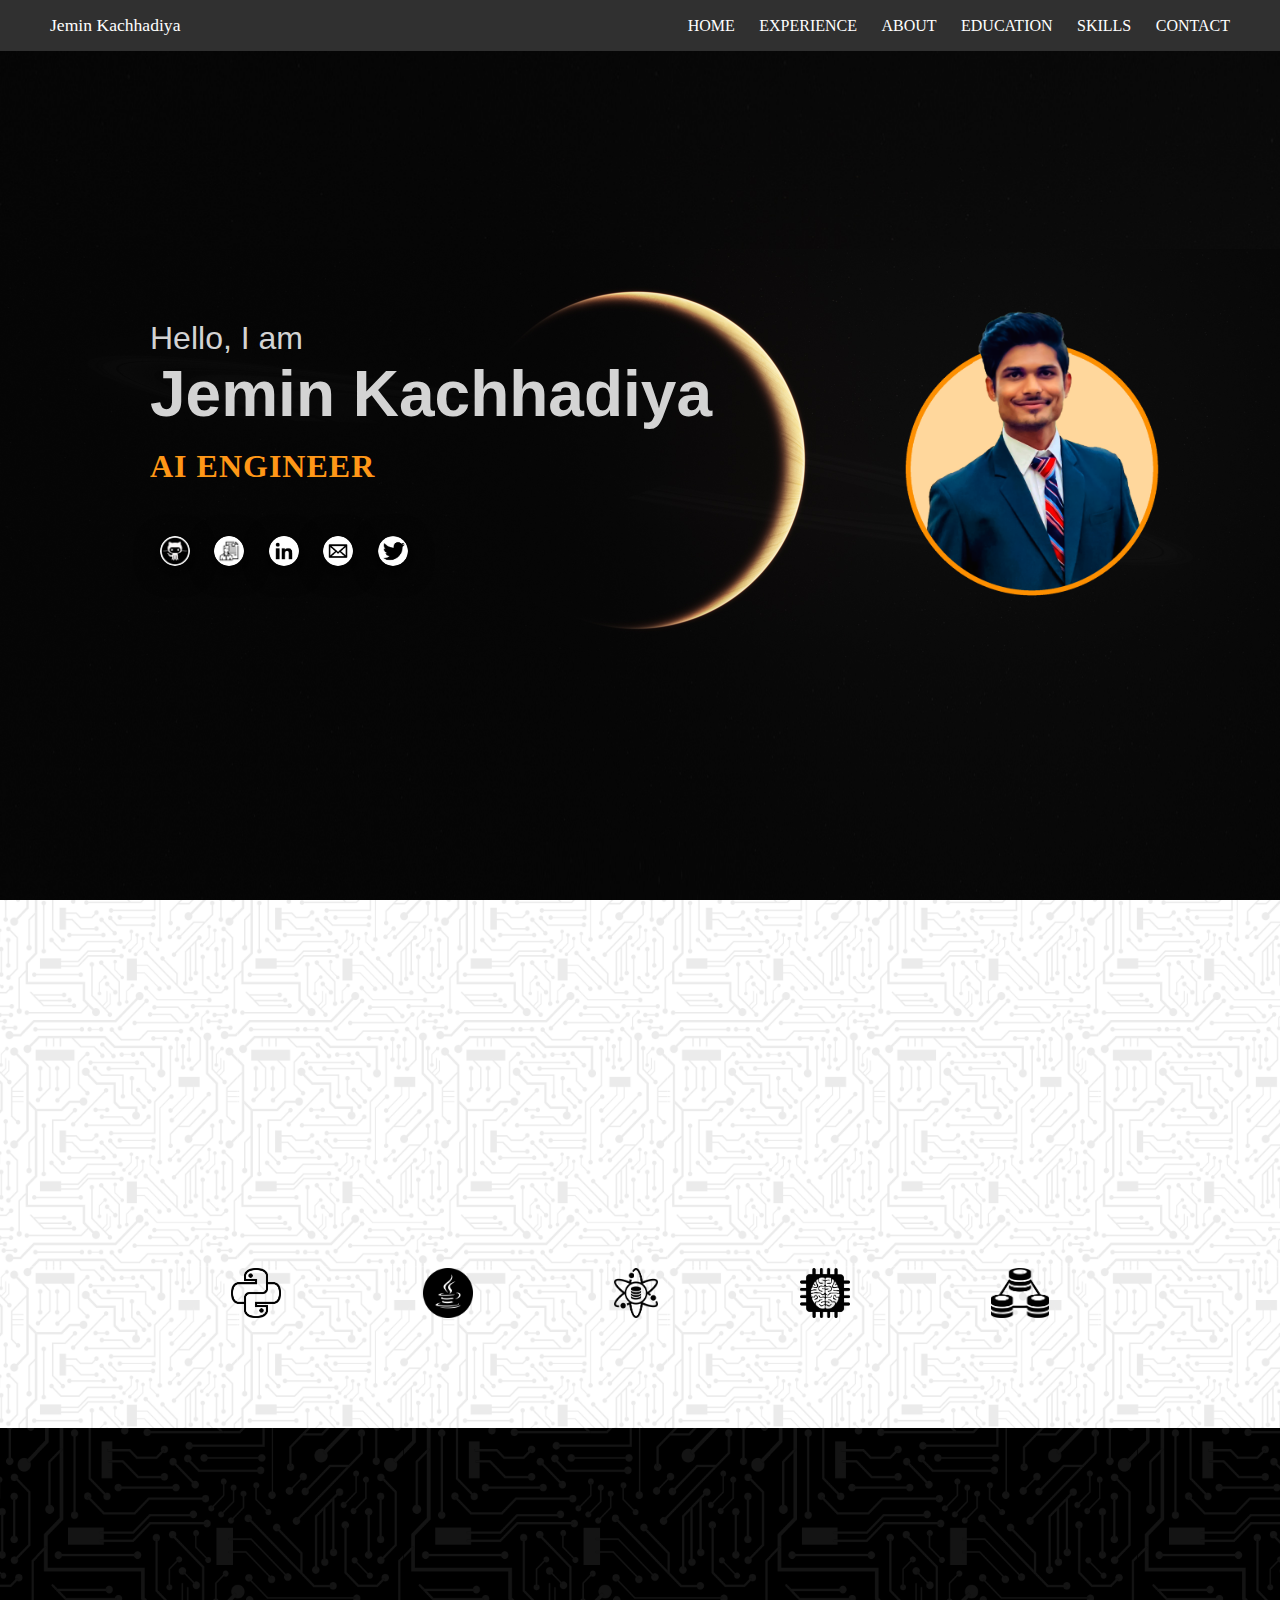
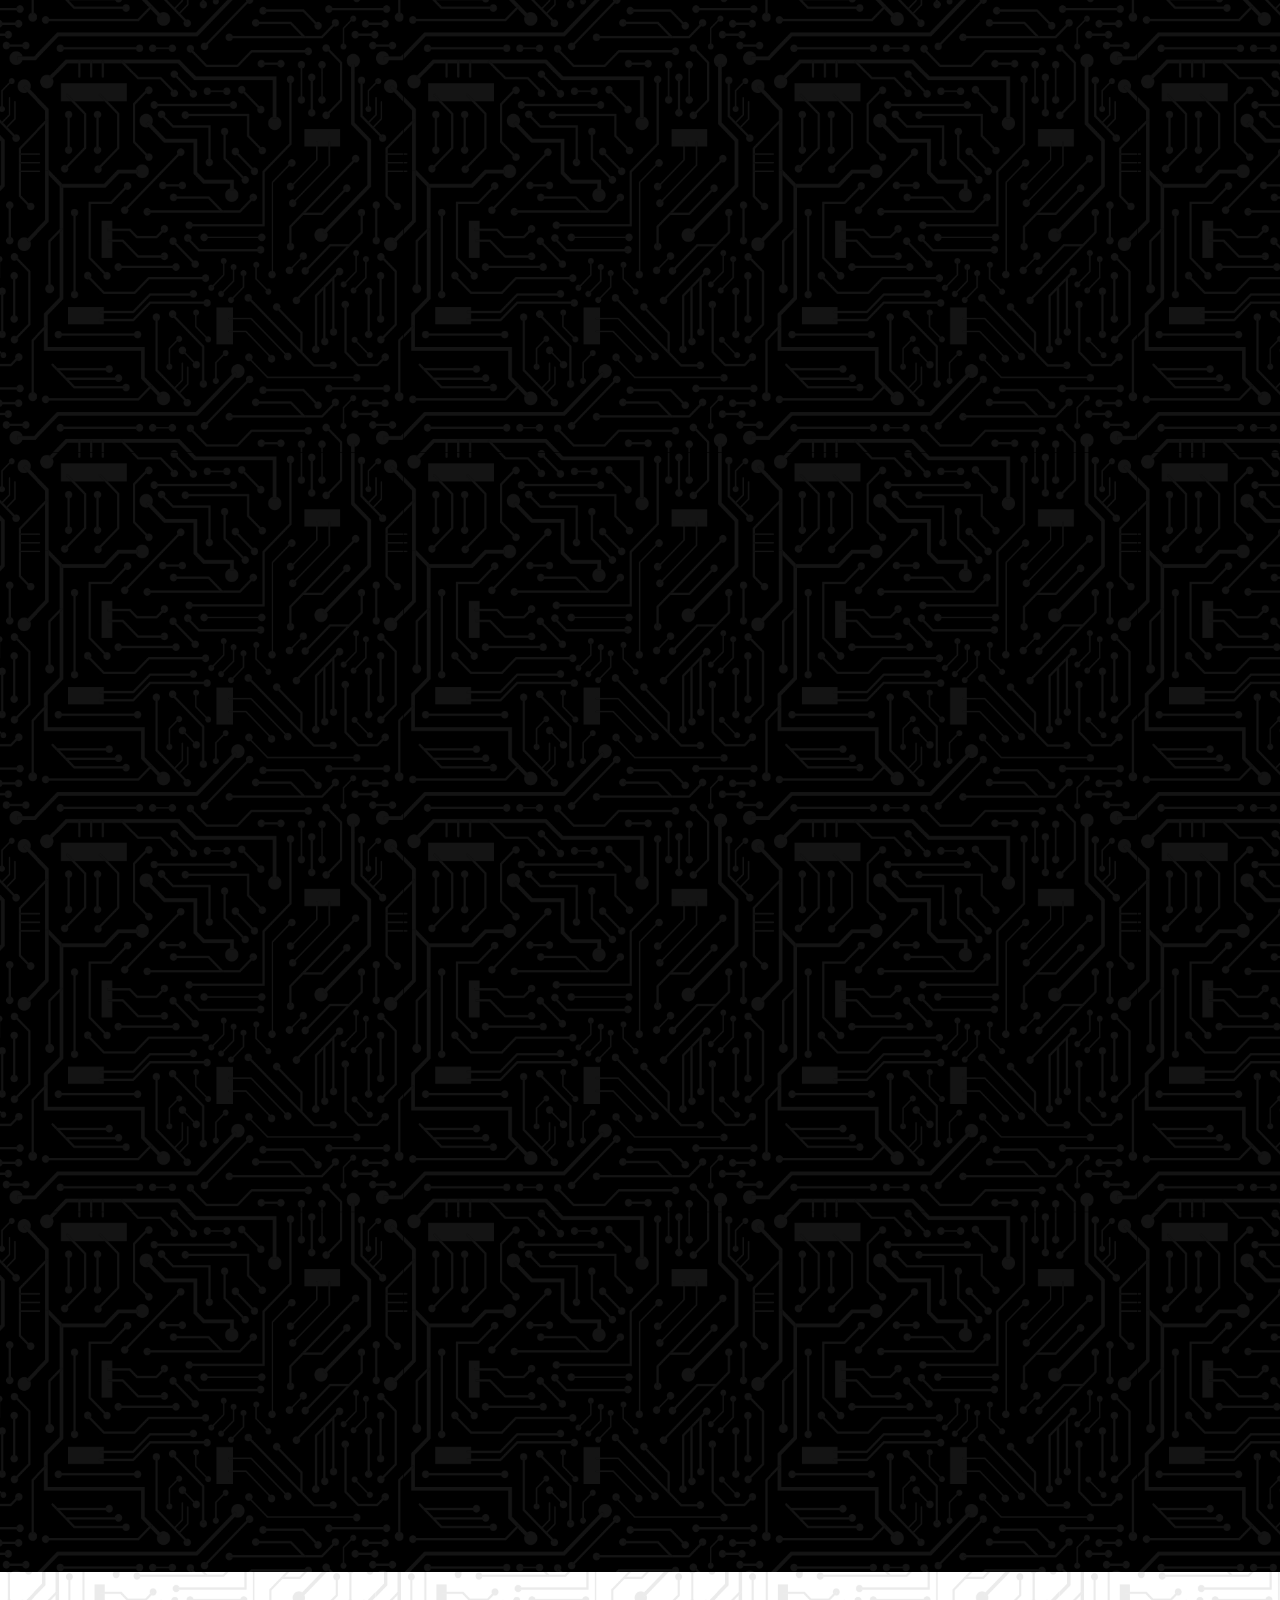
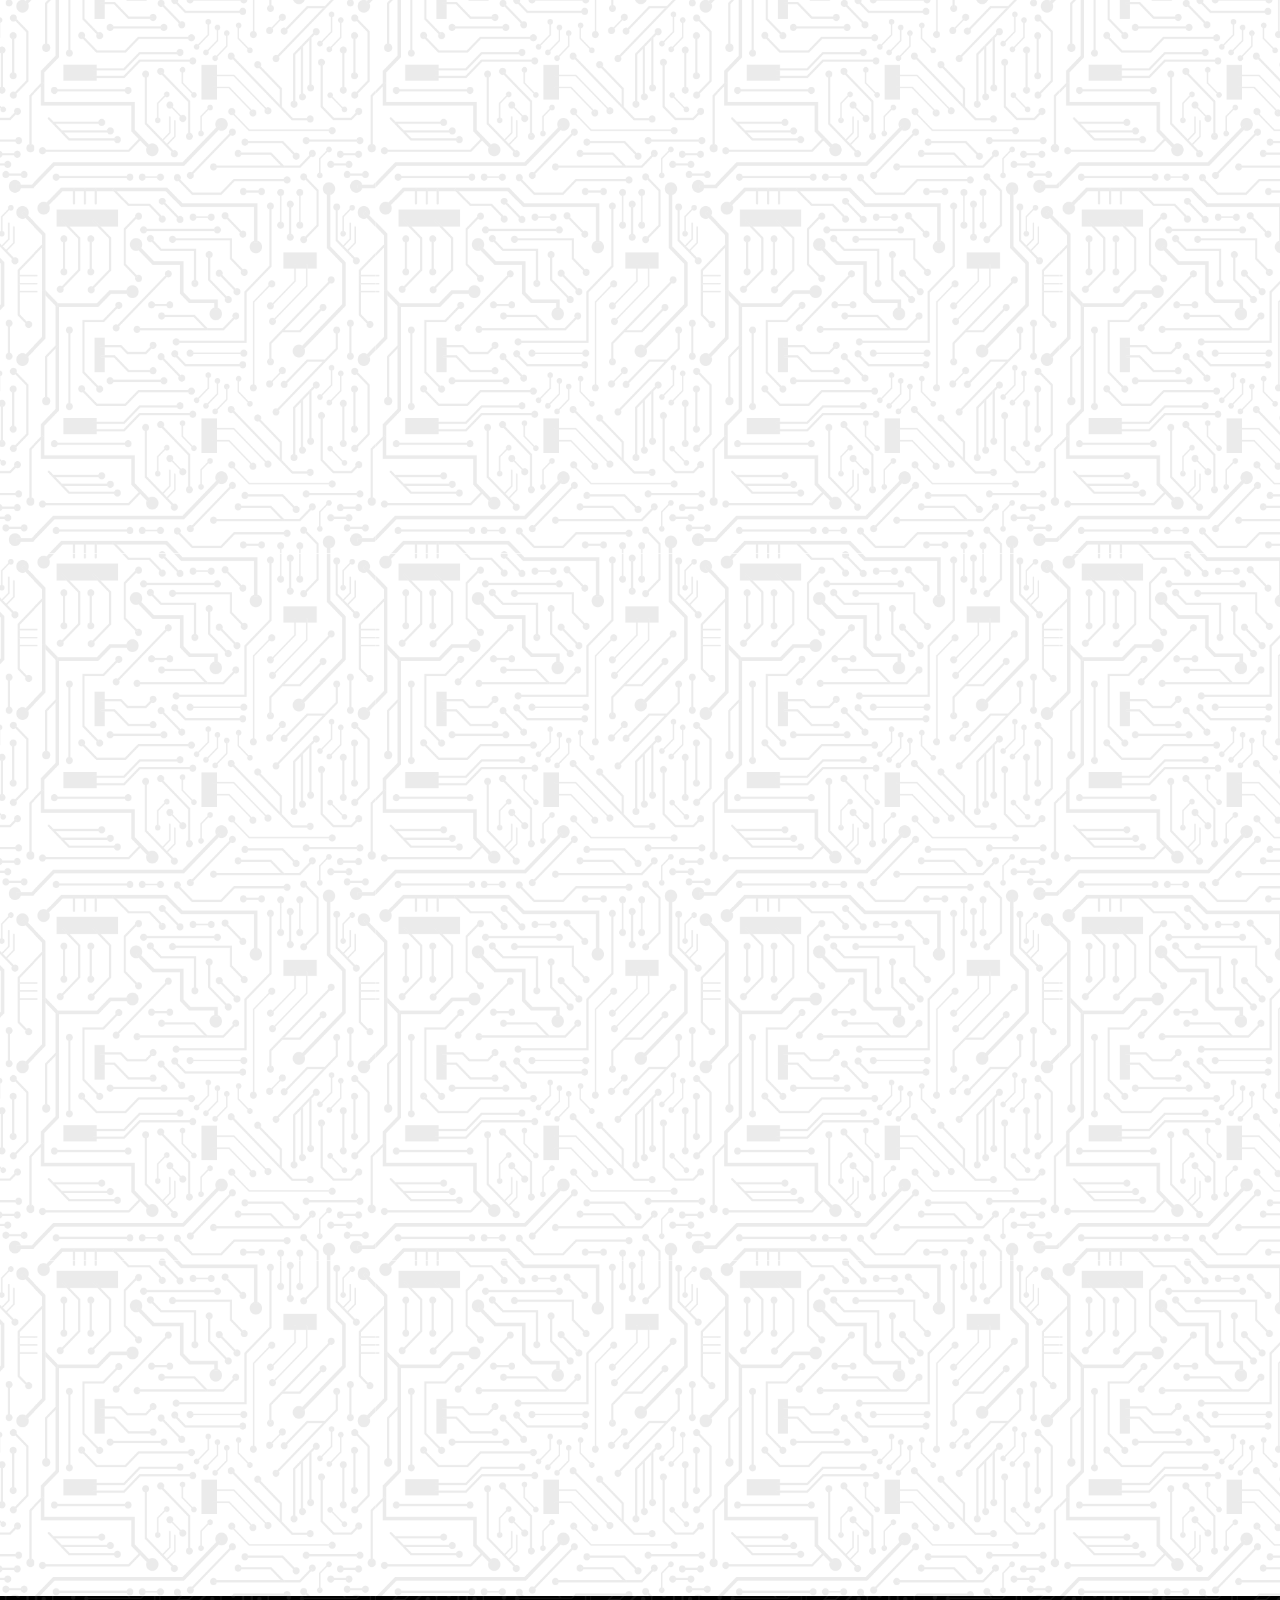
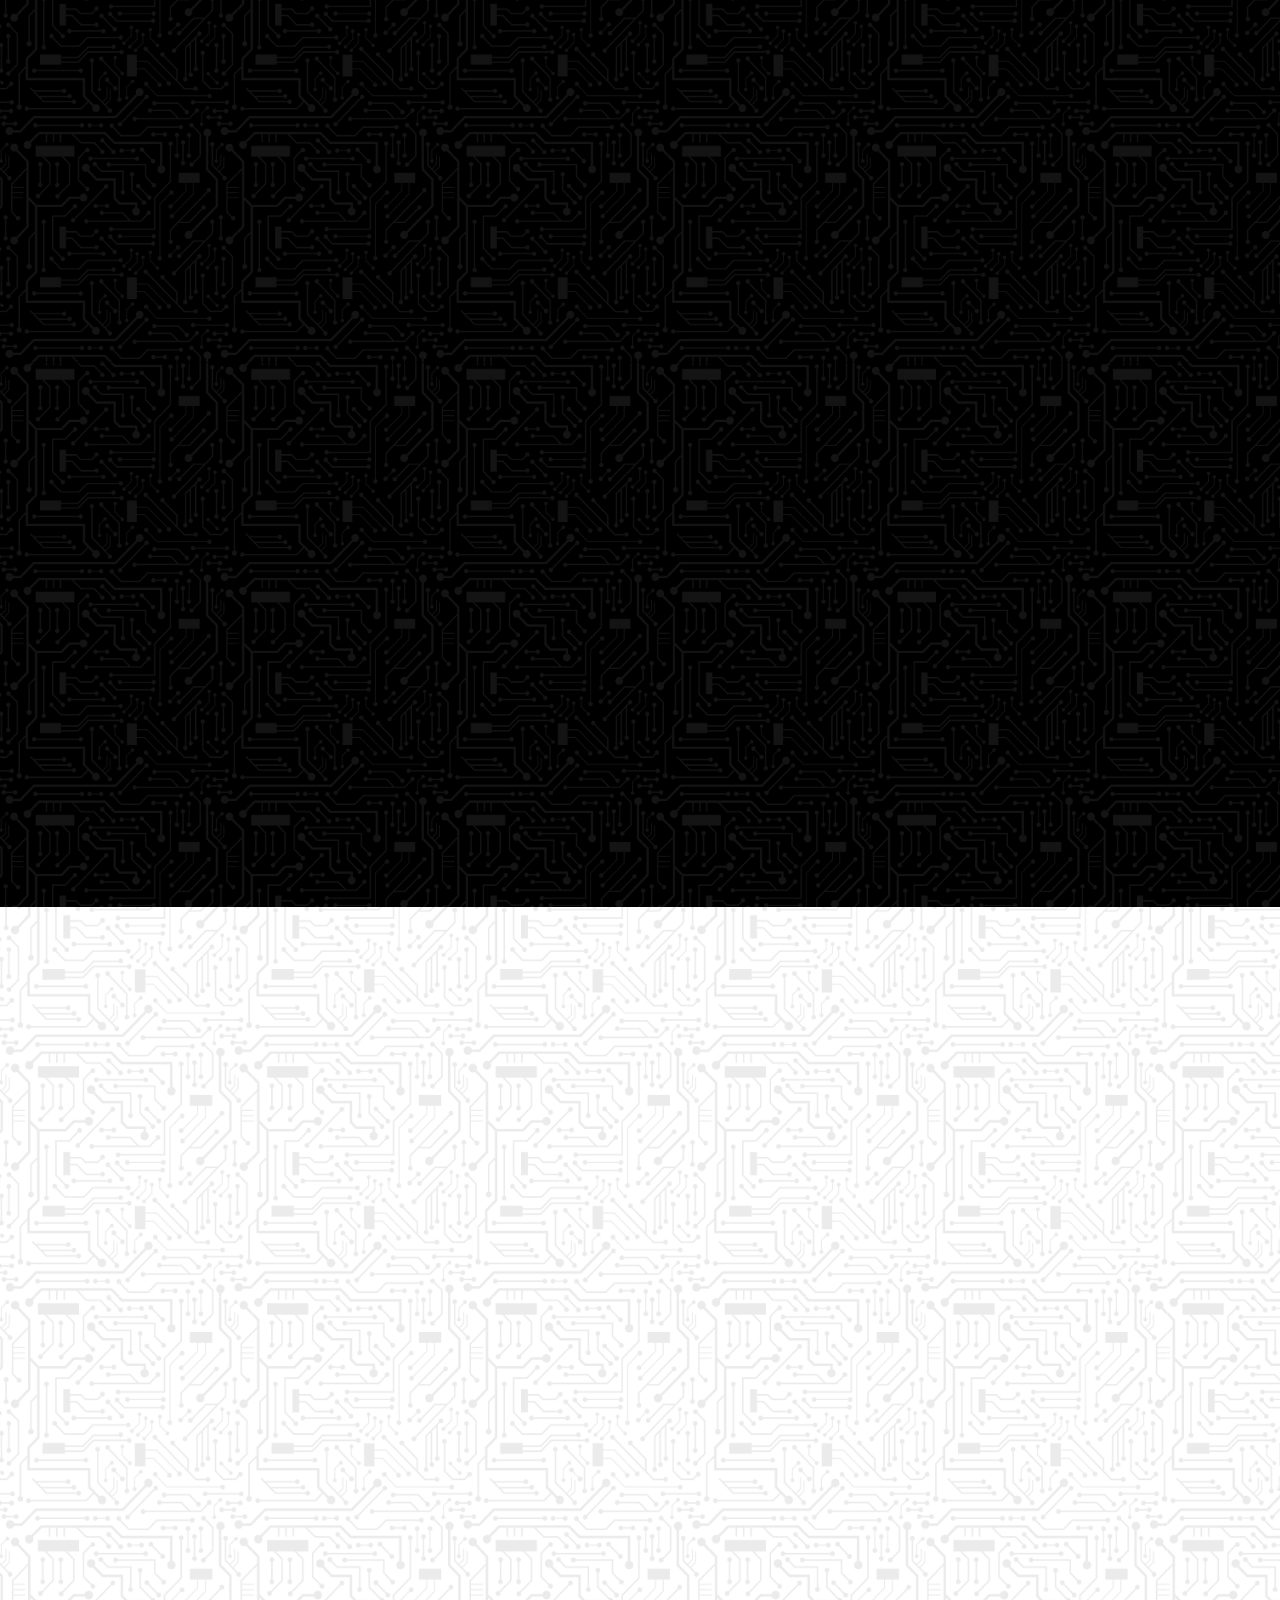
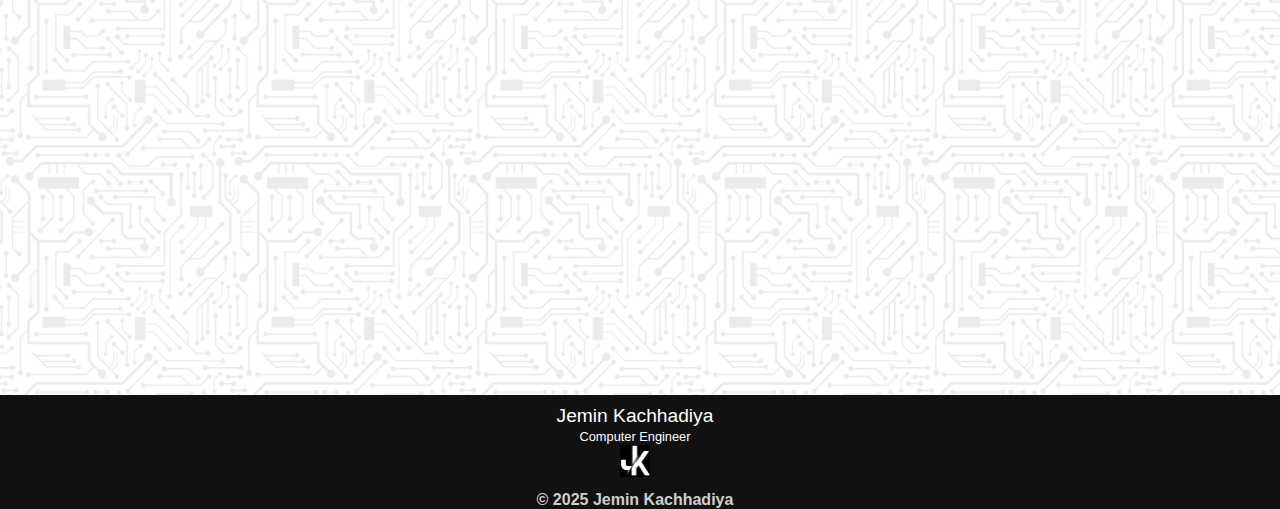
==== commit 81418cc8: "view and about section update" ====
--- a/index.html
+++ b/index.html
@@ -21,9 +21,9 @@
             <div class = "menu-btn"></div>
             <div class = "navigation">
                 <a href = "#main">Home</a>
-                <a href = "Pages/jobex.html">Experience</a>
+                <a href = "Pages/jobex.html">Experience</a>                
+                <a href = "Jemin_Kachhadiya_Resume.pdf" target = "_blank">About</a>
                 <a href = "#education">Education</a>
-                <a href = "#about">About</a>
                 <a href = "#skills">Skills</a>
 <!--                <a href = "#projects">Projects</a>-->
                 <a href = "#contact">Contact</a>
@@ -110,139 +110,119 @@
         </section>
 
         <!-- EXPERIENCE PAGE -->
-        <section class = "experience" id = "experience">
-            <div class = "title reveal">
-                <h2 class = "section-title">Experience</h2>
-            </div>
-            <div class = "content">
-                <div class = "card reveal">
-                    <div class = "title">
-                        <a href = "https://crysalisbio.com/" target = "_blank">
-                            <div class = "card-icon">
-                                <img src = "images/Crysalis.jpg" class = "icon">
-                            </div>
-                        </a>
-                        <div class = "text">
-                            <h3>Crysalis Biosciences</h3>
-                            <br>
-                            <h4>Automation and AI Engineer</h4>
-                            <h5>Mar 2024 - Present | Full-time</h5>
-                        </div>
-                    </div>
-                    <div class = "info">
-                        <p>
-                            <h4>Description:<br></h4>
-                            - Developed a real-time data pipeline, improving production accuracy and reducing downtime by 30%.
-                            <br>- Implemented IT ecosystem and AI tools, automating tasks by 70% and cutting manual effort by 95% in specific projects, such as reducing a $110K ethanol loadout project to $50K.
-                            <br>- Led projects like the $80K Workbench integration and created multiple reports, enhancing data accessibility and decision-making capabilities.
-                            <br>- Developed EDI (Electronic Data Interchange) solutions to automate the transactional documents, enabling real-time, secure electronic delivery to receivers and significantly reducing manual processing time by 70%.
-                        </p>
-                    </div>
-                </div>
-                <div class = "card reveal">
-                    <div class = "title">
-                        <a href = "https://realsoft.uz/" target = "_blank">
-                            <div class = "card-icon">
-                                <img src = "images/Realsoft.jpeg" class = "icon">
-                            </div>
-                        </a>
-                        <div class = "text">
-                            <h3>Realsoft Technology</h3>
-                            <br>
-                            <h4>Data Analyst</h4>
-                            <h5>Jan 2024 - Mar 2024 | Part-time Contract</h5>
-                        </div>
-                    </div>
-                    <div class = "info">
-                        <p>
-                            <h4>Description:<br></h4>
-                            - Analyzed health records with SAS, improving patient outcome predictions by 15%.
-                            <br>Engineered interactive PowerBI dashboards visualizing critical healthcare KPIs, resulting in a 20% reduction in patient wait times and optimized resource allocation.
-                        </p>
-                    </div>
-                </div>
-                <div class = "card reveal">
-                  <div class = "title">
-                      <a href = "https://www.columbusstate.edu/" target = "_blank">
-                          <div class = "card-icon">
-                              <img src = "images/CSU_logo_2.png" class = "icon">
-                          </div>
-                      </a>
-                      <div class = "text">
-                          <h3>Columbus State University</h3>
-                          <br>
-                          <h4>Graduate Research Assistant</h4>
-                          <h5>Sep 2022 - Dec 2023 | Part-time</h5>
-                      </div>
-                  </div>
-                  <div class = "info">
-                      <p>
-                            <h4>Description:<br></h4>
-                            - Developed advanced video surveillance for US Army, reducing human monitoring by 80%.
-                            <br>- Trained high-performance computer vision model, achieving 0.84 mAP score on NVIDIA Jetson.
-                            <br>- Optimized GPU efficiency by 15%, engineered real-time API for Oracle database integration.
-                            <br>- Engineered Python API with JSON interface, enabling seamless real-time transmission of system responses to Oracle database.
-                      </p>
-                  </div>
-              </div>
-                <div class = "card reveal">
-                    <div class = "title">
-                        <a href = "https://www.amazon.in/artemist" target = "_blank">
-                            <div class = "card-icon">
-                                <img src = "images/artemist-luxurin-logo.png" class = "icon">
-                            </div>
-                        </a>
-                        <div class = "text">
-                            <h3>Artemist Enterprise</h3>
-                            <br>
-                            <h4>Founder</h4>
-                            <h5>Oct 2020</h5>
-                        </div>
-                    </div>
-                    <div class = "info">
-                      <style>
-                      a:link, a:visited {
-                        color: black;
-                      }
-                      </style>
-                        <p>
-                            <h4>Description:<br></h4>
-                            - Built an e-commerce business selling goods on Amazon, Flipkart (Walmart), and Meesho, achieving annual revenue of 2.5 Crore ₹ (INR).
-                            <br>- Led all operations, including finance, and managed a team of 8 employees.<br>
-                            - Established two brands:<br> 1. <a href = "https://www.amazon.in/artemist" target = "_blank">ARTEMIST</a><br>
-                             2. <a href = "https://www.amazon.in/luxurin" target = "_blank">LUXURIN</a><br>
-                        </p>
-                    </div>
-                </div>
-                <div class = "card reveal">
-                    <div class = "title">
-                        <a href = "https://www.accenture.com/us-en" target="_blank">
-                            <div class = "card-icon">
-                                <img src = "images/Accenture-logo.png" class = "icon">
-                            </div>
-                        </a>
-                        <div class = "text">
-                            <h3>Accenture</h3>
-                            <br>
-                            <h4>Application Development Associate</h4>
-                            <h5>Nov 2020 - Jun 2022 | Full-time</h5>
-                        </div>
-                    </div>
-                    <div class = "info">
-                        <p>
-                            <h4>Description:<br></h4>
-                            - Implemented DevOps methodologies, automating data retrieval and validation for efficient CI/CD pipelines.
-                            <br>- Managed large-scale datasets on the AWS cloud platform, handling a financial data lake, and performing advanced analytics using APIs and the Airflow ETL tool.
-                            <br>- Designed and implemented RPA-based web and database automation testing in an agile environment, accelerating QA processes.
-                            <br>- Developed NLP models and automation tools, saving 100+ hours weekly and enhancing decision-making processes.
-                        </p>
-                    </div>
-                </div>
-                <div class = "see-more reveal">
-                    <a href = "Pages/jobex.html"><div class = "btn">More info</div></a>
-                </div>
-            </div>
-        </section>
+        <section class="experience" id="experience">
+            <div class="title reveal">
+              <h2 class="section-title">Experience</h2>
+            </div>
+            <div class="content">
+          
+              <div class="card reveal">
+                <a href="https://crysalisbio.com/" target="_blank">
+                  <img src="images/Crysalis.jpg" class="icon" alt="Crysalis Biosciences Logo">
+                </a>
+                <div class="title">
+                  <h3>Crysalis Biosciences</h3>
+                  <h4>Automation and AI Engineer</h4>
+                  <h5>Mar 2024 - Present | Full-time</h5>
+                </div>
+                <div class="info">
+                  <h4>Description:</h4>
+                  <ul>
+                    <li>Developed a real-time data pipeline, improving production accuracy and reducing downtime by 30%.</li>
+                    <li>Implemented IT ecosystem and AI tools, automating tasks by 70% and cutting manual effort by 95% in specific projects, such as reducing a $110K ethanol loadout project to $50K.</li>
+                    <li>Led projects like the $80K Workbench integration and created multiple reports, enhancing data accessibility and decision-making capabilities.</li>
+                    <li>Developed EDI (Electronic Data Interchange) solutions to automate the transactional documents, enabling real-time, secure electronic delivery to receivers and significantly reducing manual processing time by 70%.</li>
+                  </ul>
+                </div>
+              </div>
+          
+              <div class="card reveal">
+                <a href="https://realsoft.uz/" target="_blank">
+                  <img src="images/Realsoft.jpeg" class="icon" alt="Realsoft Technology Logo">
+                </a>
+                <div class="title">
+                  <h3>Realsoft Technology</h3>
+                  <h4>Data Analyst</h4>
+                  <h5>Jan 2024 - Mar 2024 | Part-time Contract</h5>
+                </div>
+                <div class="info">
+                  <h4>Description:</h4>
+                  <ul>
+                    <li>Analyzed health records with SAS, improving patient outcome predictions by 15%.</li>
+                    <li>Engineered interactive PowerBI dashboards visualizing critical healthcare KPIs, resulting in a 20% reduction in patient wait times and optimized resource allocation.</li>
+                  </ul>
+                </div>
+              </div>
+          
+              <div class="card reveal">
+                <a href="https://www.columbusstate.edu/" target="_blank">
+                  <img src="images/CSU_logo_2.png" class="icon" alt="Columbus State University Logo">
+                </a>
+                <div class="title">
+                  <h3>Columbus State University</h3>
+                  <h4>Graduate Research Assistant</h4>
+                  <h5>Sep 2022 - Dec 2023 | Part-time</h5>
+                </div>
+                <div class="info">
+                  <h4>Description:</h4>
+                  <ul>
+                    <li>Developed advanced video surveillance for US Army, reducing human monitoring by 80%.</li>
+                    <li>Trained high-performance computer vision model, achieving 0.84 mAP score on NVIDIA Jetson.</li>
+                    <li>Optimized GPU efficiency by 15%, engineered real-time API for Oracle database integration.</li>
+                    <li>Engineered Python API with JSON interface, enabling seamless real-time transmission of system responses to Oracle database.</li>
+                  </ul>
+                </div>
+              </div>
+          
+              <div class="card reveal">
+                <a href="https://www.amazon.in/artemist" target="_blank">
+                  <img src="images/artemist-luxurin-logo.png" class="icon" alt="Artemist Enterprise Logo">
+                </a>
+                <div class="title">
+                  <h3>Artemist Enterprise</h3>
+                  <h4>Founder</h4>
+                  <h5>Oct 2020</h5>
+                </div>
+                <div class="info">
+                  <h4>Description:</h4>
+                  <ul>
+                    <li>Built an e-commerce business selling goods on Amazon, Flipkart (Walmart), and Meesho, achieving annual revenue of 2.5 Crore ₹ (INR).</li>
+                    <li>Led all operations, including finance, and managed a team of 8 employees.</li>
+                    <li>Established two brands:
+                      <ul>
+                        <li><a href="https://www.amazon.in/artemist" target="_blank">ARTEMIST</a></li>
+                        <li><a href="https://www.amazon.in/luxurin" target="_blank">LUXURIN</a></li>
+                      </ul>
+                    </li>
+                  </ul>
+                </div>
+              </div>
+          
+              <div class="card reveal">
+                <a href="https://www.accenture.com/us-en" target="_blank">
+                  <img src="images/Accenture-logo.png" class="icon" alt="Accenture Logo">
+                </a>
+                <div class="title">
+                  <h3>Accenture</h3>
+                  <h4>Application Development Associate</h4>
+                  <h5>Nov 2020 - Jun 2022 | Full-time</h5>
+                </div>
+                <div class="info">
+                  <h4>Description:</h4>
+                  <ul>
+                    <li>Implemented DevOps methodologies, automating data retrieval and validation for efficient CI/CD pipelines.</li>
+                    <li>Managed large-scale datasets on the AWS cloud platform, handling a financial data lake, and performing advanced analytics using APIs and the Airflow ETL tool.</li>
+                    <li>Designed and implemented RPA-based web and database automation testing in an agile environment, accelerating QA processes.</li>
+                    <li>Developed NLP models and automation tools, saving 100+ hours weekly and enhancing decision-making processes.</li>
+                  </ul>
+                </div>
+              </div>
+          
+              <div class="see-more reveal">
+                <a href="Pages/jobex.html"><div class="btn">More info</div></a>
+              </div>
+            </div>
+          </section>
 
 
         <!-- SKILLS PAGE -->
--- a/style.css
+++ b/style.css
@@ -361,41 +361,38 @@
     background-size: cover;
 }
 
-
 @media (max-width: 768px) {
     .experience .content .card {
-      flex-direction: column;
-      align-items: center;
-      width: 90%;
-      padding: 15px;
+      display: flex;
+      flex-direction: column !important;
+      align-items: stretch !important;
+      width: 95vw;
+      margin: 0 auto 20px auto;
+      padding: 18px 8px;
+      box-sizing: border-box;
+    }
+    .experience .content .card .icon {
+      width: 64px;
+      height: 64px;
+      margin: 0 auto 12px auto;
+      display: block;
+    }
+    .experience .content .card .title {
       text-align: center;
-    }
-    .experience .content .card .title {
-      flex-direction: column;
-      align-items: center;
-      width: 100%;
-      margin-bottom: 10px;
-      text-align: center;
-    }
-    .experience .content .card .icon {
-      width: 60px;
-      height: 60px;
-      margin-bottom: 10px;
-      display: block;
-      margin-left: auto;
-      margin-right: auto;
-    }
-    .experience .content .card .text {
-      width: 100%;
-      margin-bottom: 10px;
-      text-align: center;
+      margin-bottom: 12px;
     }
     .experience .content .card .info {
-      width: 100%;
       text-align: left;
       margin-top: 10px;
-    }
-  }
+      width: 100%;
+    }
+    
+    .experience .content .card .title h3,
+    .experience .content .card .title h4 {
+      text-align: center !important;
+      width: 100%;
+    }
+  }  
 
 /* updated */
 .experience .content {
@@ -435,15 +432,6 @@
     text-align: left;
   }
   
-  @media (max-width: 768px) {
-    .experience .content .card .title,
-    .experience .content .card .info {
-      width: 100%;
-      align-items: center;
-      text-align: center;
-    }
-  }
-  
 .experience .content .card .card-left {
     display: flex; 
     flex-direction: row; 
@@ -469,16 +457,6 @@
     justify-content: flex-start;
     align-items: flex-start;
     width: 100%;
-  }
-  @media (max-width: 768px) {
-    .experience .content .card .title h3,
-    .experience .content .card .title h4,
-    .experience .content .card .title h5 {
-      text-align: left !important;
-      justify-content: flex-start;
-      align-items: flex-start;
-      width: 100%;
-    }
   }
 
 .experience .content .card .text h3 {
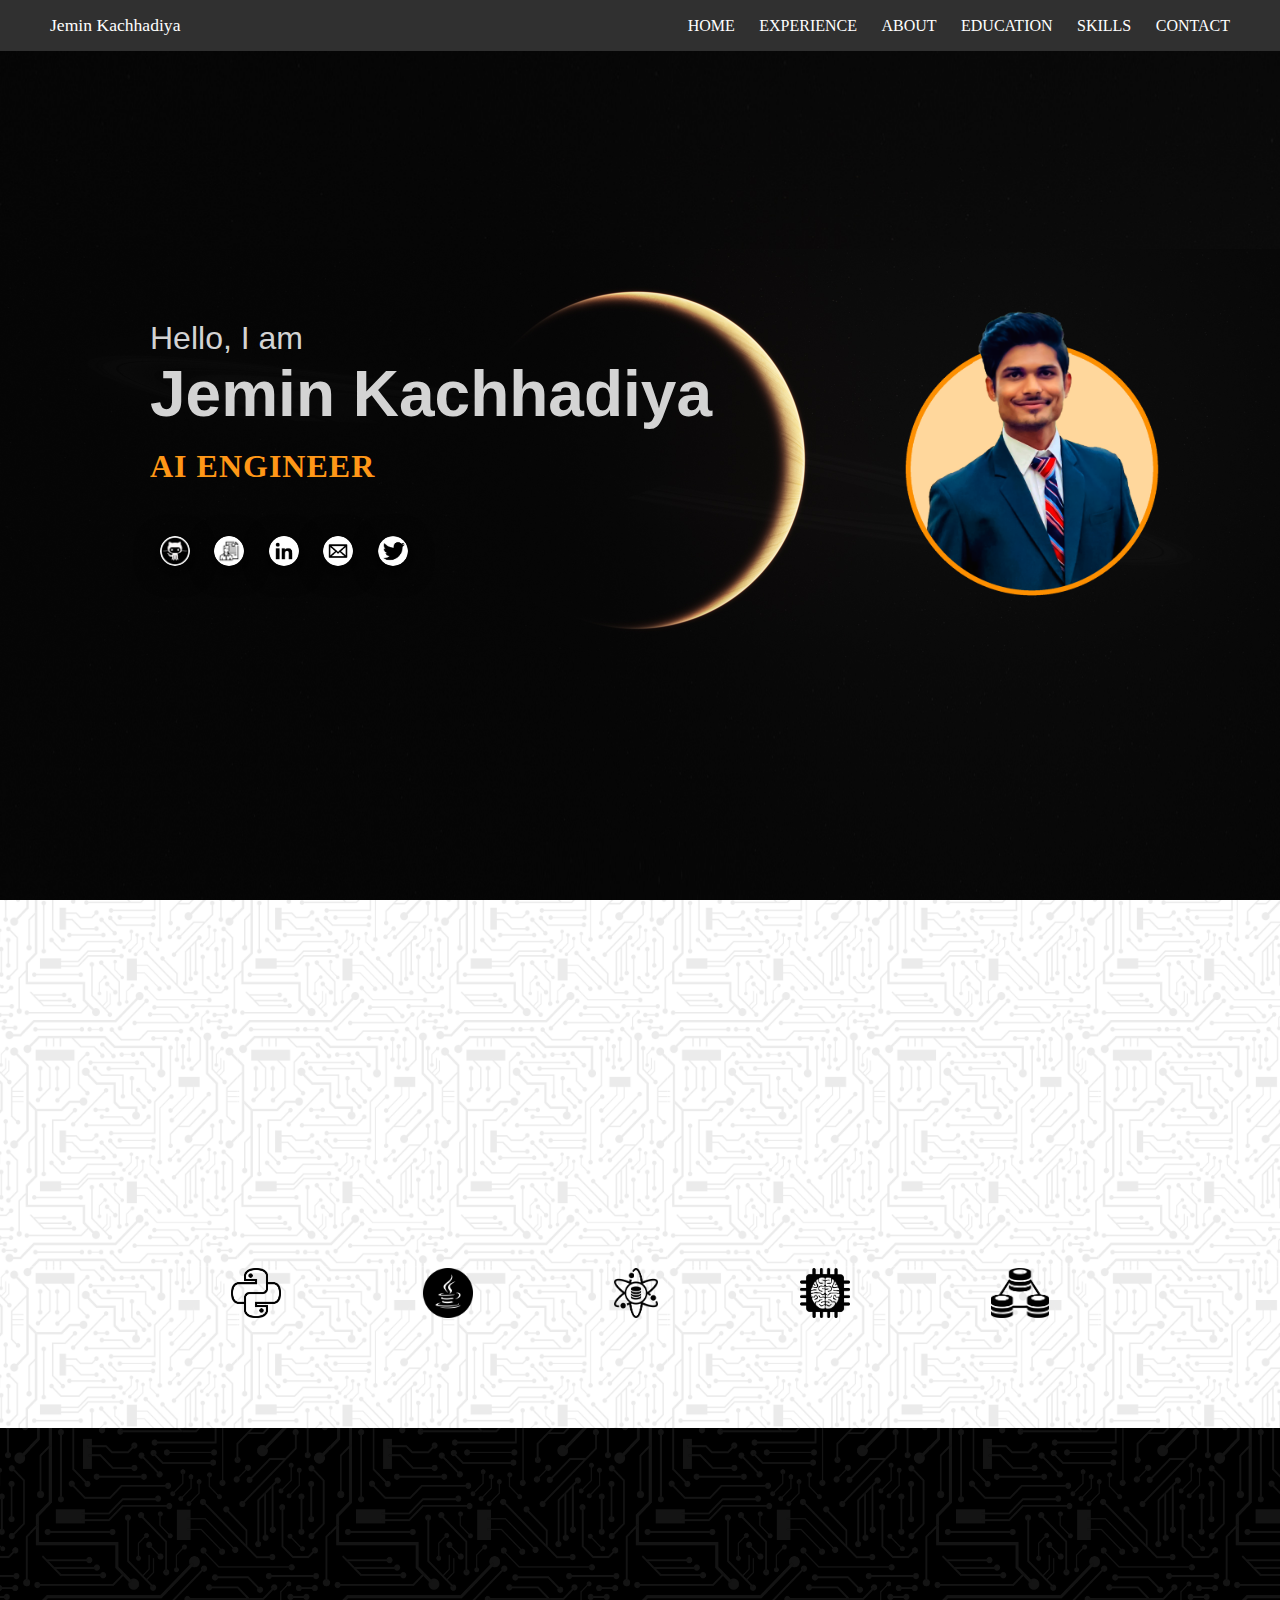
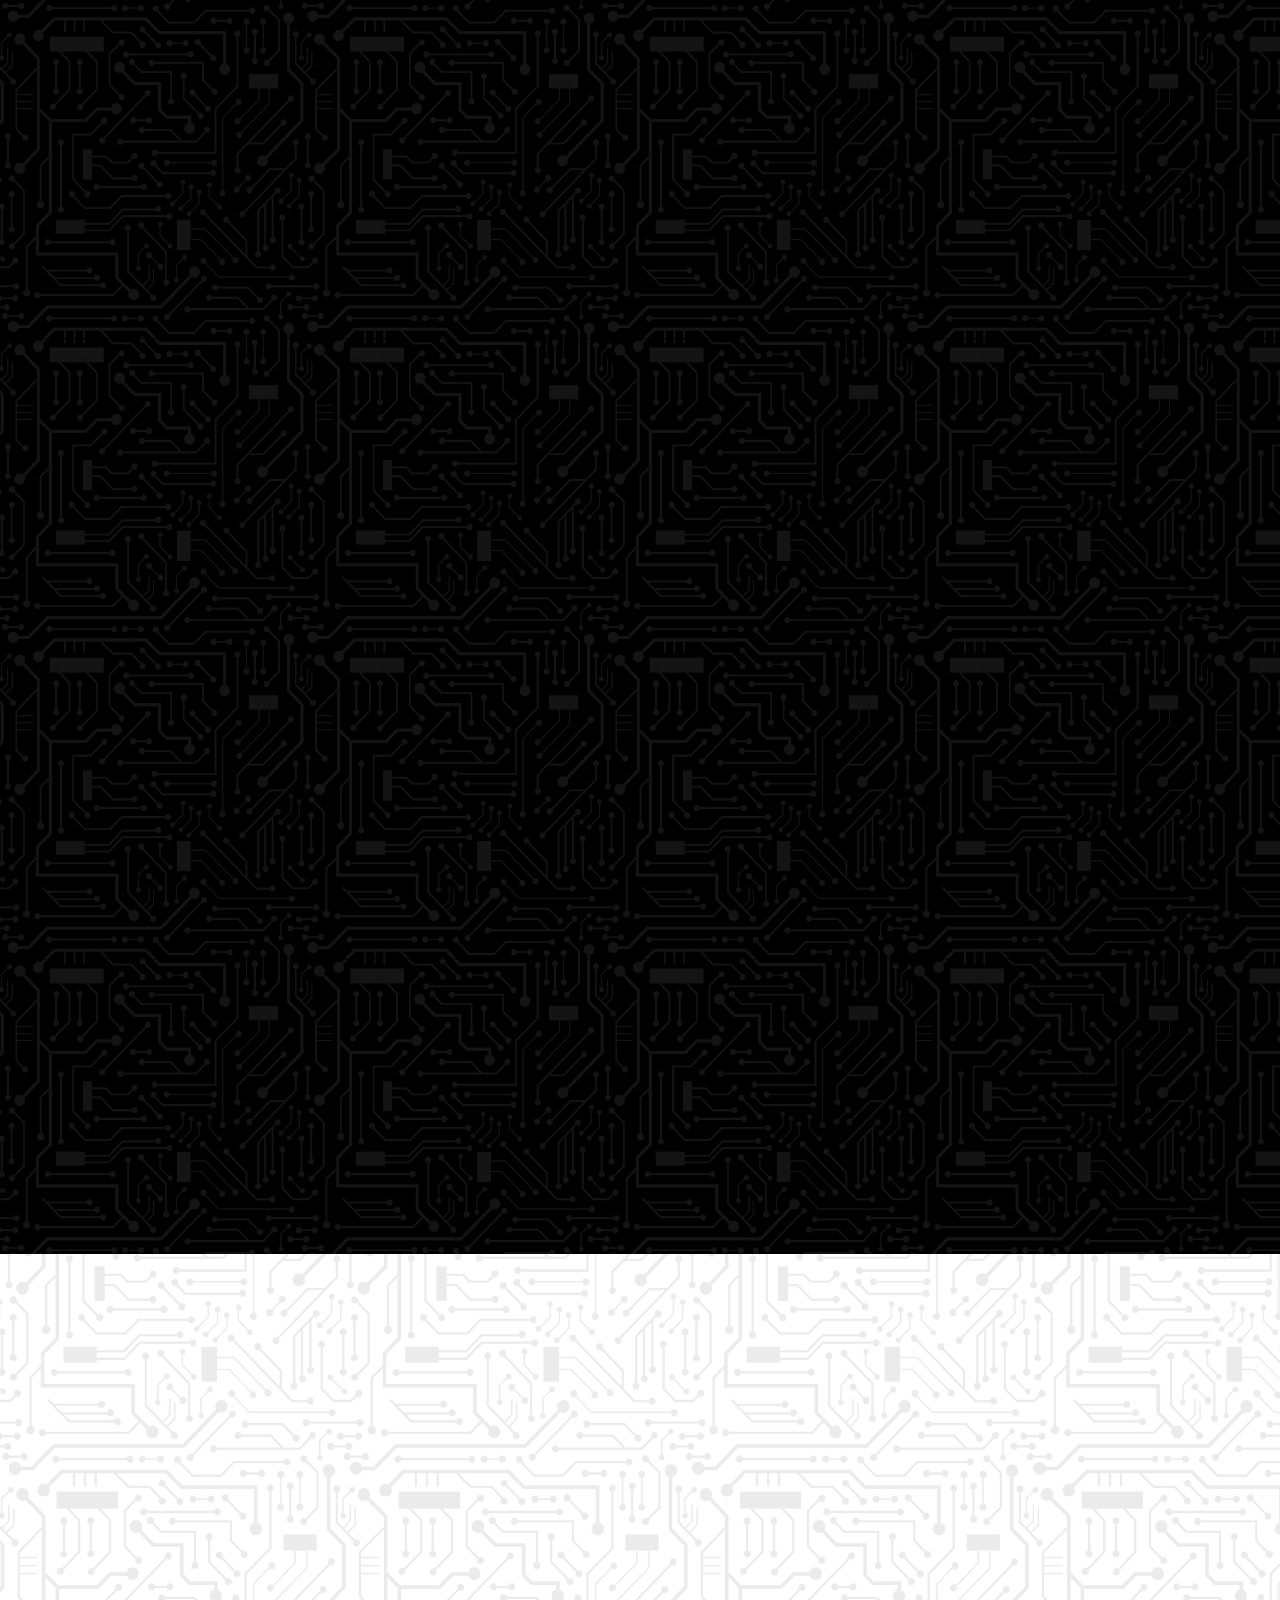
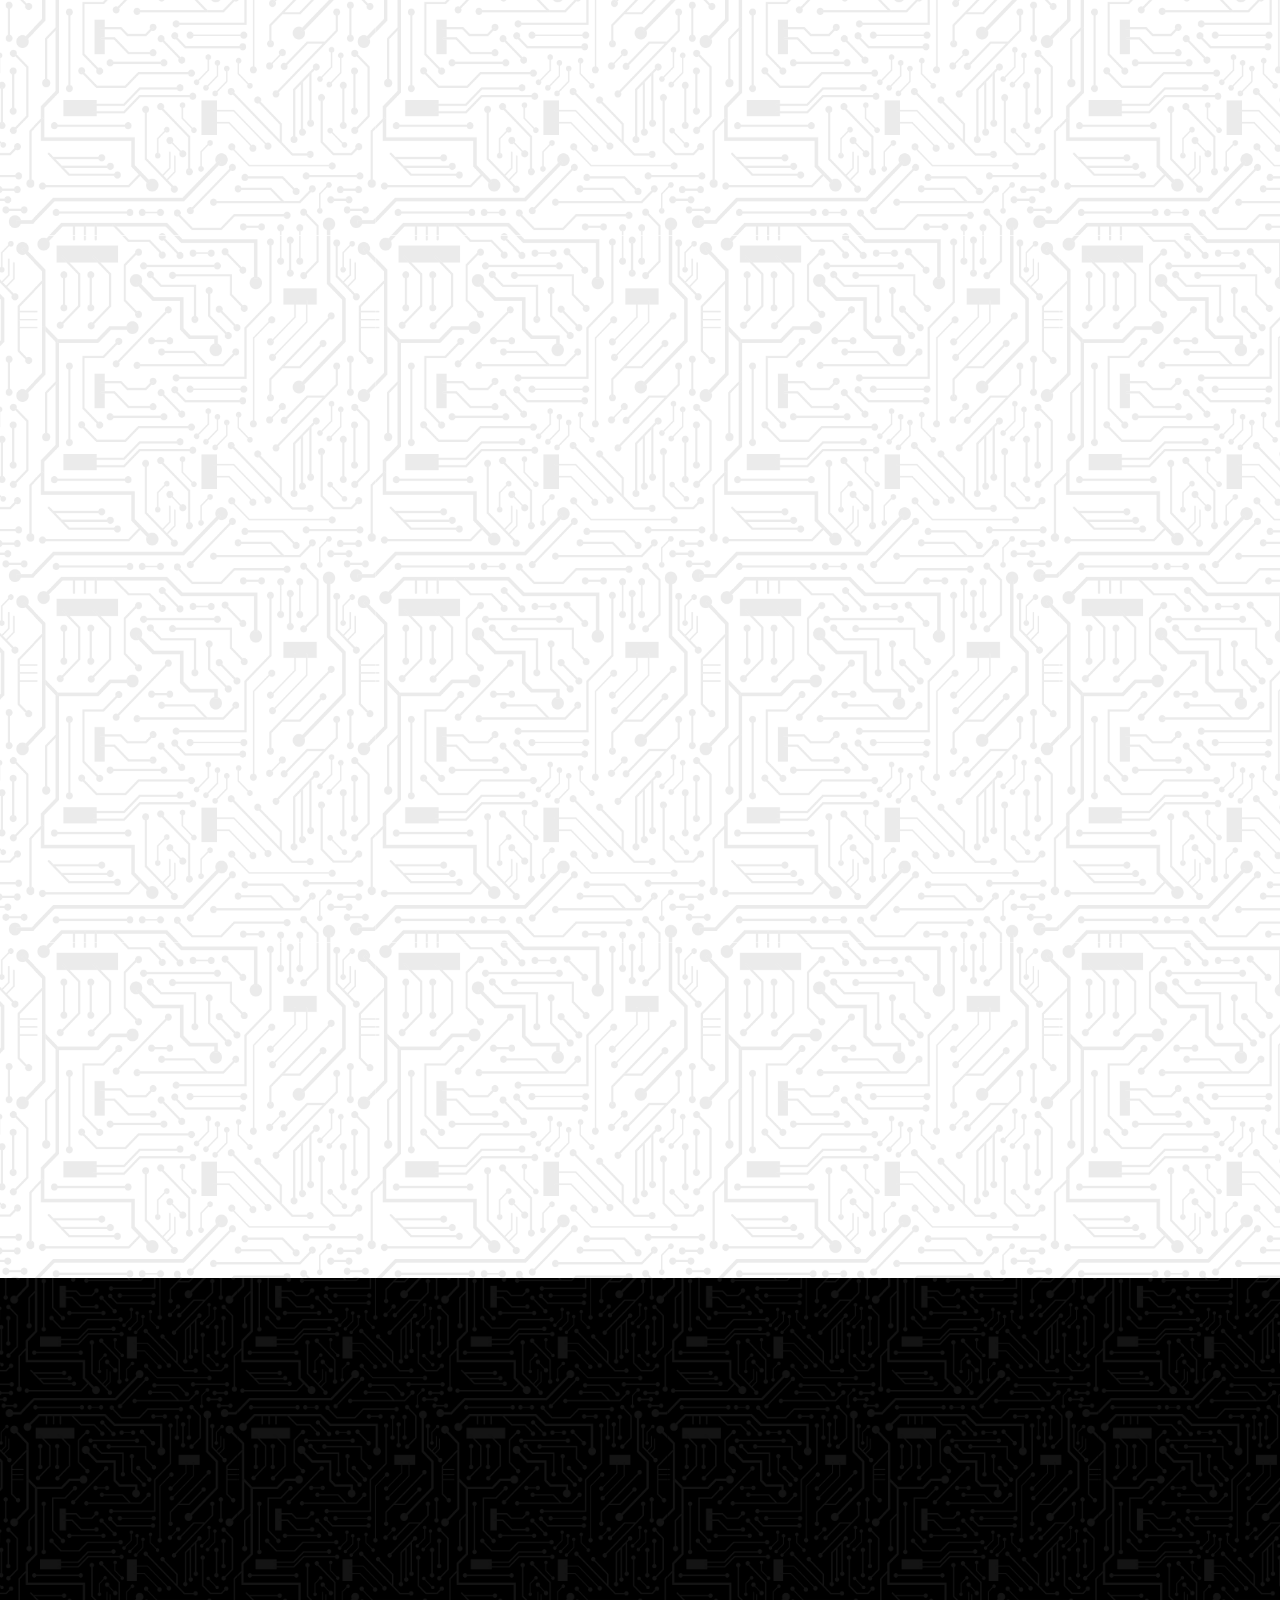
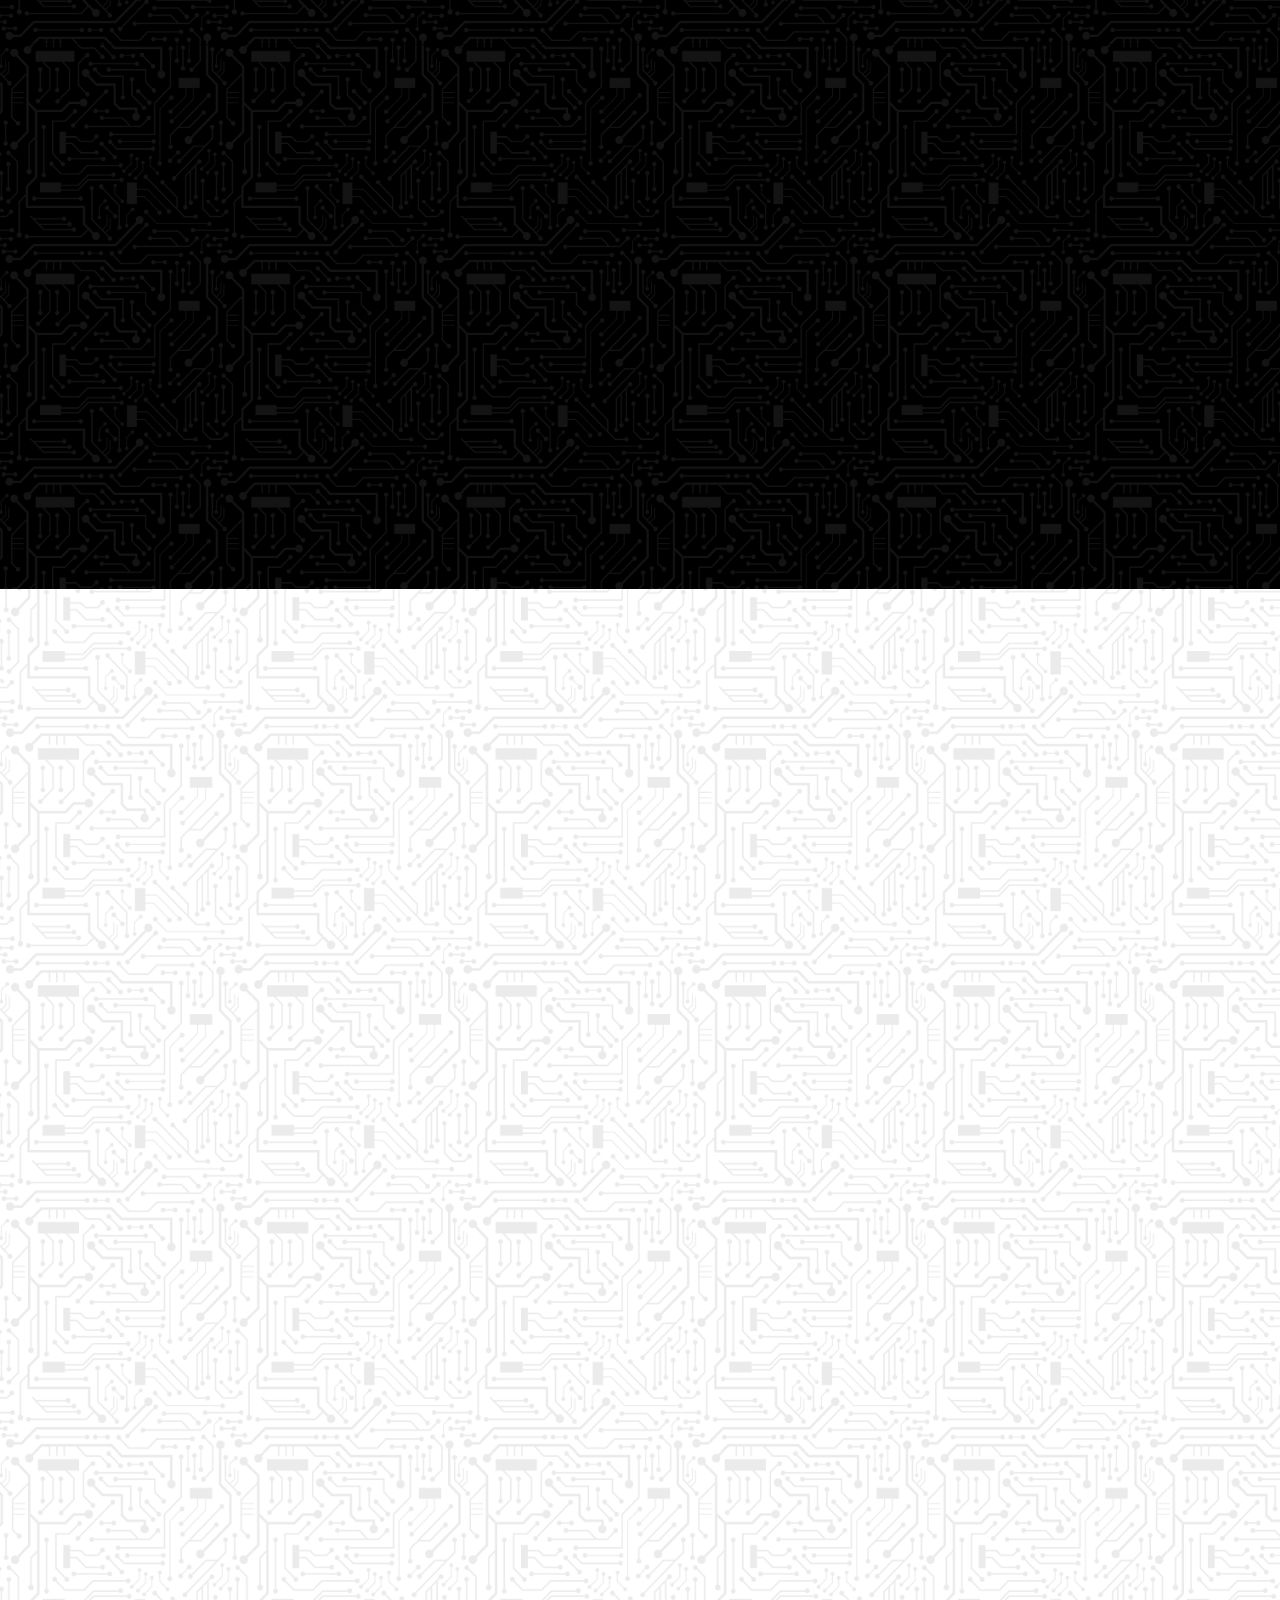
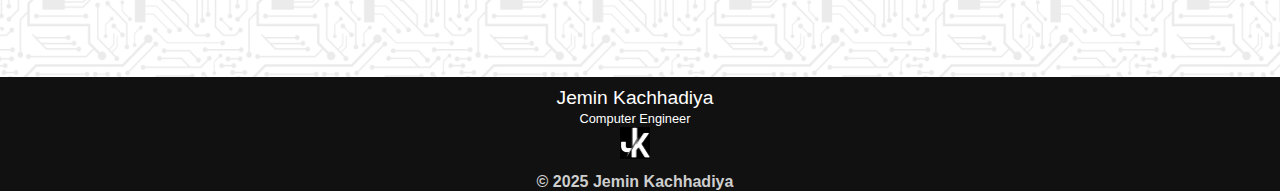
==== commit 6eb3a24b: "typo fixed" ====
--- a/index.html
+++ b/index.html
@@ -22,7 +22,7 @@
             <div class = "navigation">
                 <a href = "#main">Home</a>
                 <a href = "Pages/jobex.html">Experience</a>                
-                <a href = "Jemin_Kachhadiya_Resume.pdf" target = "_blank">About</a>
+                <a href = "resume.pdf" target = "_blank">About</a>
                 <a href = "#education">Education</a>
                 <a href = "#skills">Skills</a>
 <!--                <a href = "#projects">Projects</a>-->
@@ -51,7 +51,7 @@
                                 </a>
                             </div>
                         </a>
-                        <a href = "Jemin_Kachhadiya_Resume.pdf" target = "_blank">
+                        <a href = "resume.pdf" target = "_blank">
                             <img src = "images/resume-icon.jpg" class="icon">
                             <div class = "overlay">
                                 <a href = "#" class = "icon" title="Resume">
@@ -117,9 +117,11 @@
             <div class="content">
           
               <div class="card reveal">
-                <a href="https://crysalisbio.com/" target="_blank">
-                  <img src="images/Crysalis.jpg" class="icon" alt="Crysalis Biosciences Logo">
-                </a>
+                <div class="card-top">
+                  <a href="https://crysalisbio.com/" target="_blank">
+                    <img src="images/Crysalis.jpg" class="icon" alt="Crysalis Biosciences Logo">
+                  </a>
+                </div>
                 <div class="title">
                   <h3>Crysalis Biosciences</h3>
                   <h4>Automation and AI Engineer</h4>
@@ -137,9 +139,11 @@
               </div>
           
               <div class="card reveal">
-                <a href="https://realsoft.uz/" target="_blank">
-                  <img src="images/Realsoft.jpeg" class="icon" alt="Realsoft Technology Logo">
-                </a>
+                <div class="card-top">
+                  <a href="https://realsoft.uz/" target="_blank">
+                    <img src="images/Realsoft.jpeg" class="icon" alt="Realsoft Technology Logo">
+                  </a>
+                </div>
                 <div class="title">
                   <h3>Realsoft Technology</h3>
                   <h4>Data Analyst</h4>
@@ -155,9 +159,11 @@
               </div>
           
               <div class="card reveal">
-                <a href="https://www.columbusstate.edu/" target="_blank">
-                  <img src="images/CSU_logo_2.png" class="icon" alt="Columbus State University Logo">
-                </a>
+                <div class="card-top">
+                  <a href="https://www.columbusstate.edu/" target="_blank">
+                    <img src="images/CSU_logo_2.png" class="icon" alt="Columbus State University Logo">
+                  </a>
+                </div>
                 <div class="title">
                   <h3>Columbus State University</h3>
                   <h4>Graduate Research Assistant</h4>
@@ -175,9 +181,11 @@
               </div>
           
               <div class="card reveal">
-                <a href="https://www.amazon.in/artemist" target="_blank">
-                  <img src="images/artemist-luxurin-logo.png" class="icon" alt="Artemist Enterprise Logo">
-                </a>
+                <div class="card-top">
+                  <a href="https://www.amazon.in/artemist" target="_blank">
+                    <img src="images/artemist-luxurin-logo.png" class="icon" alt="Artemist Enterprise Logo">
+                  </a>
+                </div>
                 <div class="title">
                   <h3>Artemist Enterprise</h3>
                   <h4>Founder</h4>
@@ -199,9 +207,11 @@
               </div>
           
               <div class="card reveal">
-                <a href="https://www.accenture.com/us-en" target="_blank">
-                  <img src="images/Accenture-logo.png" class="icon" alt="Accenture Logo">
-                </a>
+                <div class="card-top">
+                  <a href="https://www.accenture.com/us-en" target="_blank">
+                    <img src="images/Accenture-logo.png" class="icon" alt="Accenture Logo">
+                  </a>
+                </div>
                 <div class="title">
                   <h3>Accenture</h3>
                   <h4>Application Development Associate</h4>
@@ -223,8 +233,7 @@
               </div>
             </div>
           </section>
-
-
+          
         <!-- SKILLS PAGE -->
         <section class = "skills" id = "skills">
             <div class = "title reveal">
--- a/style.css
+++ b/style.css
@@ -361,142 +361,117 @@
     background-size: cover;
 }
 
-@media (max-width: 768px) {
+/* Desktop view (default) */
+.experience .content .card {
+    display: flex;
+    flex-direction: row;
+    align-items: center;
+    padding: 20px;
+    background: #f5f5f5;
+    border-radius: 10px;
+    box-shadow: 0 5px 25px rgba(1, 1, 1, 0.1);
+    margin-bottom: 20px;
+  }
+
+  .experience .content .card .icon {
+    width: 100px; /* Increased from 80px (3x) */
+    height: 100px; /* Increased from 80px (3x) */
+    border-radius: 10px;
+    object-fit: cover;
+    margin-right: 20px;
+  }
+  
+  .experience .content .card a {
+    flex: 0 0 auto;
+    margin-right: 15px;
+  }
+  
+  .experience .content .card .title {
+    flex: 0 0 25%; /* Limit title to 25% of card width */
+    margin-right: 15px;
+    display: flex;
+    flex-direction: column;
+    justify-content: center;
+  }
+  
+  .experience .content .card .info {
+    flex: 1; /* Let info take remaining space */
+    padding-left: 10px;
+  }
+    
+  /* Mobile view (≤768px) */
+  @media screen and (max-width: 768px) {
     .experience .content .card {
+      flex-direction: column !important;
+      align-items: center !important;
+      padding: 20px 15px !important;
+      width: 90% !important;
+      margin: 0 auto 20px auto !important;
+    }
+    
+    .experience .content .card a {
       display: flex;
-      flex-direction: column !important;
-      align-items: stretch !important;
-      width: 95vw;
-      margin: 0 auto 20px auto;
-      padding: 18px 8px;
-      box-sizing: border-box;
-    }
+      justify-content: center;
+      width: 100%;
+      margin-bottom: 15px;
+    }
+    
     .experience .content .card .icon {
       width: 64px;
       height: 64px;
-      margin: 0 auto 12px auto;
-      display: block;
-    }
+      margin: 0 auto;
+    }
+    
+    .experience .content .card .info {
+      width: 100%;
+      text-align: left;
+      padding: 0;
+    }
+
     .experience .content .card .title {
-      text-align: center;
-      margin-bottom: 12px;
-    }
-    .experience .content .card .info {
-      text-align: left;
-      margin-top: 10px;
-      width: 100%;
-    }
+        display: flex !important;
+        flex-direction: column !important;
+        align-items: center !important;
+        width: 100% !important;
+        margin-bottom: 12px !important;
+        text-align: center !important;
+      }
+
+      .experience .content .card .title h3,
+      .experience .content .card .title h4,
+      .experience .content .card .title h5 {
+        display: block !important;
+        width: 100% !important;
+        text-align: center !important;
+        margin: 2px 0 !important;
+        font-weight: 600 !important;
+        word-break: break-word !important;
+        white-space: normal !important;
+      }
     
-    .experience .content .card .title h3,
-    .experience .content .card .title h4 {
-      text-align: center !important;
-      width: 100%;
+    .experience .content .card .info h4 {
+      margin-bottom: 10px;
+    }
+    
+    .experience .content .card .info ul {
+      padding-left: 20px;
+      margin: 0;
     }
   }  
 
-/* updated */
-.experience .content {
-    display: flex;
-    flex-direction: column;
-    align-items: center;
-    justify-content: center;
-    width: 100%;
-    margin: 0 auto;
+    .see-more {
+    display: flex;
+    justify-content: center;
+    width: 100%;
+    margin: 20px 0;
   }
   
-  .experience .content .card {
-    background: #cecece;
-    width: 80%;
-    max-width: 1200px;
-    margin: 20px auto;
-    padding: 20px;
-    display: flex;
-    flex-direction: row;
-    align-items: center;
-    box-shadow: 0 5px 25px rgba(1, 1, 1, 0.1);
-    border-radius: 10px;
-    gap: 24px; /* Add gap for better separation */
-  }
-  
-  .experience .content .card .title {
-    display: flex;
-    flex-direction: column;
-    align-items: flex-start;
-    text-align: left;
-    width: 40%;
-    gap: 4px;
-  }
-  
-  .experience .content .card .info {
-    width: 60%;
-    text-align: left;
-  }
-  
-.experience .content .card .card-left {
-    display: flex; 
-    flex-direction: row; 
-    align-items: center; 
-    gap: 15px; 
-}
-
-.experience .content .card .card-icon {
-    flex-shrink: 0; 
-}
-
-.experience .content .card .icon {
-    width: 80px;
-    height: 80px;
-    border-radius: 10px;
-    object-fit: cover;
-  }
-
-  .experience .content .card .title h3,
-  .experience .content .card .title h4,
-  .experience .content .card .title h5 {
-    text-align: left;
-    justify-content: flex-start;
-    align-items: flex-start;
-    width: 100%;
-  }
-
-.experience .content .card .text h3 {
-    font-size: 1.4em;
-    font-weight: bold;
-}
-
-.experience .content .card-right {
-    flex-grow: 1;
-}
-
-.experience .content .card:hover .icon{
-    transform: translateY(-15px);
-}
-
-.experience .content .card .info {
-    flex-grow: 1; 
-    text-align: left; 
-}
 
 .title p{
     font-size: 1.2em;
     width: 75%;
     font-family: 'Arial Light';
     font-weight: 500;
-}
-
-.experience .content .card h3{
-    justify-content: center;
-    text-align: center;
-    font-size: 1.4em;
-    margin-top: 10px;
-}
-
-.experience .content .see-more {
-    position: relative;
-    display: flex;
-    width: 100%;
-    justify-content: center;
-    margin-top: 40px;
 }
 
 .btn {
